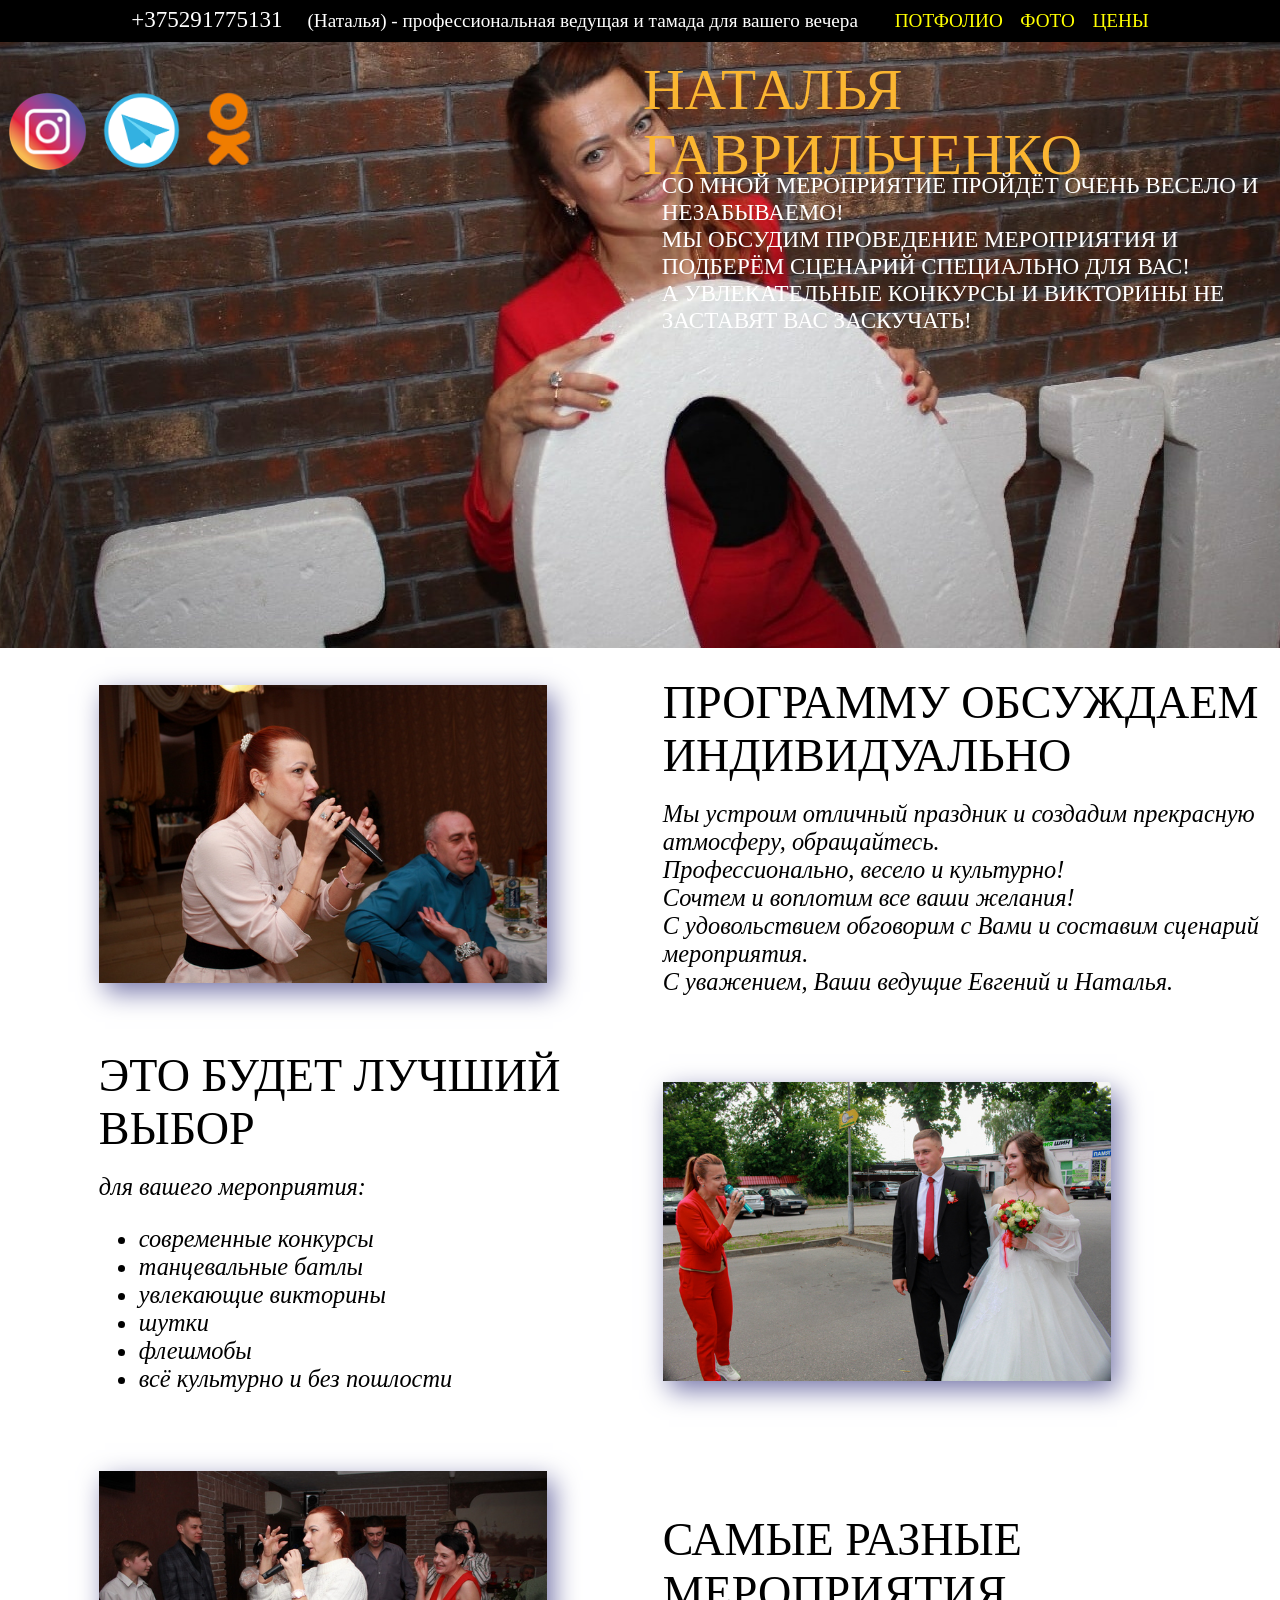
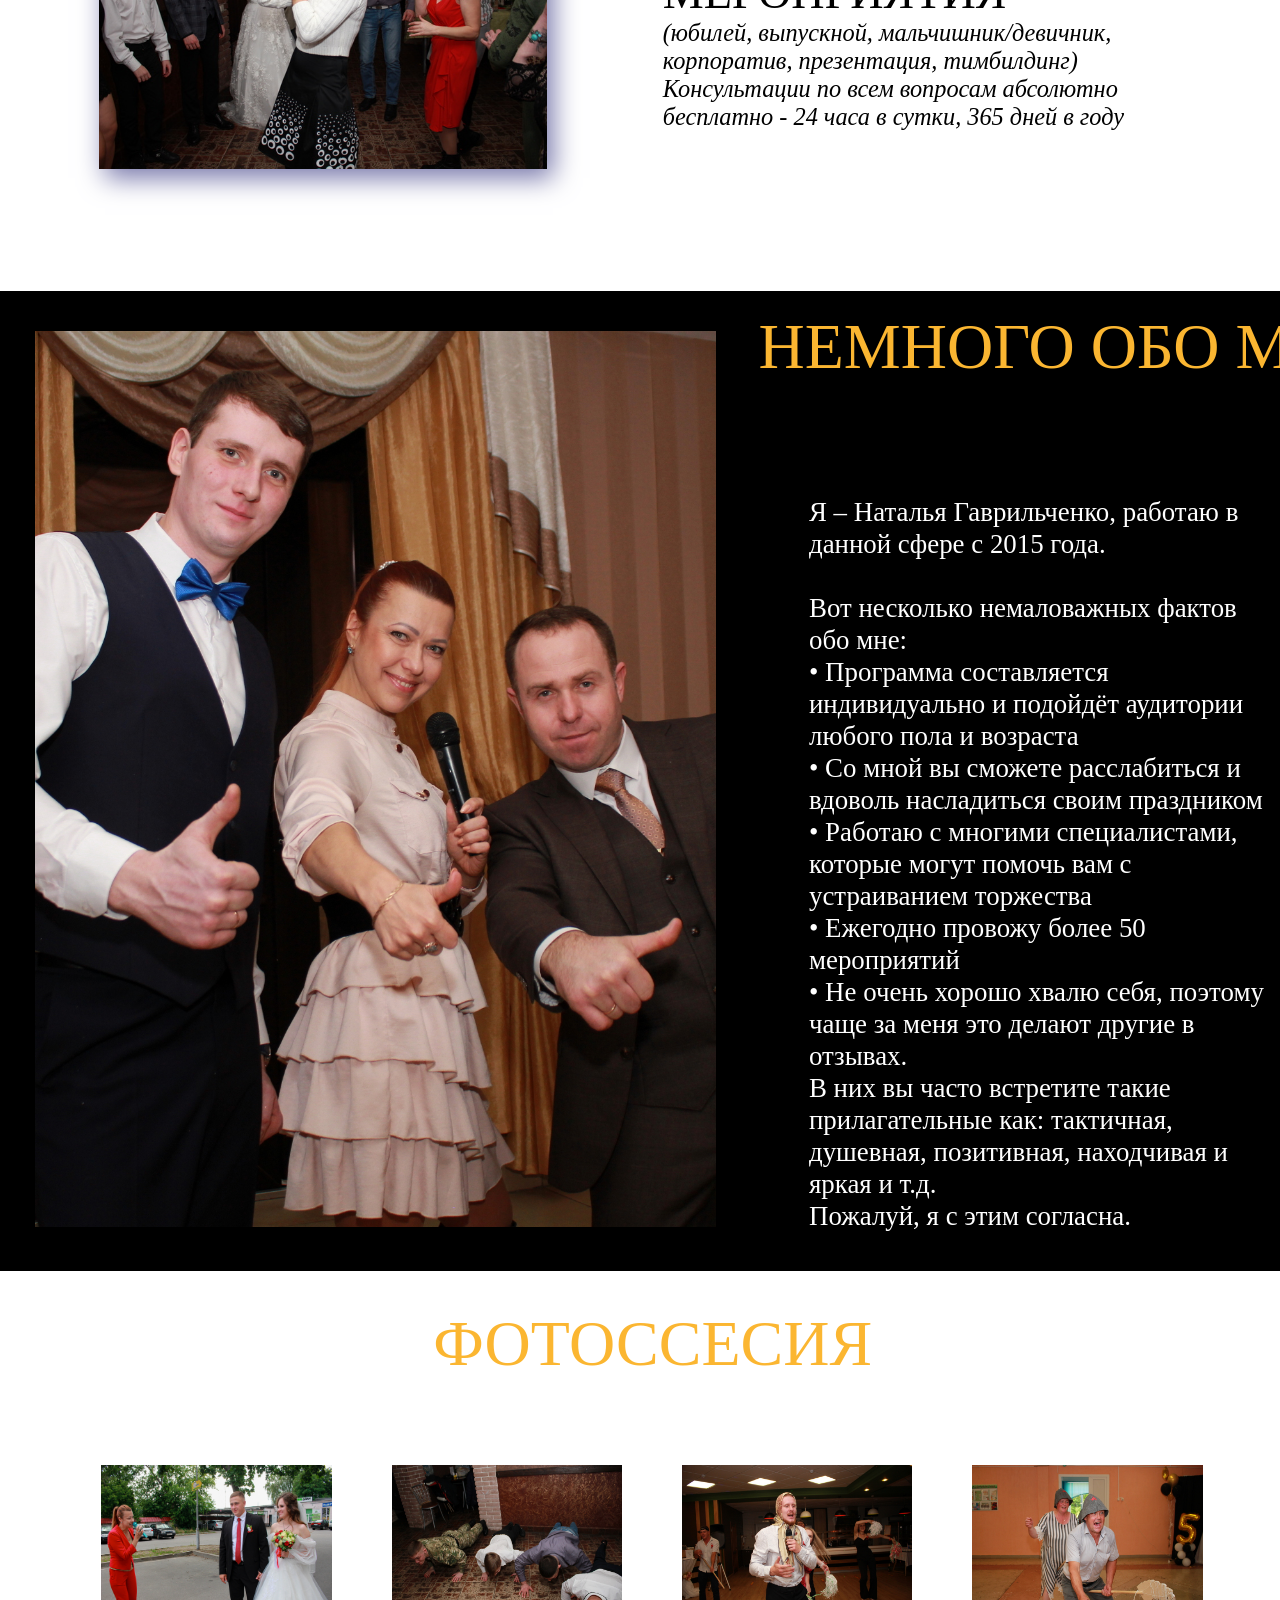
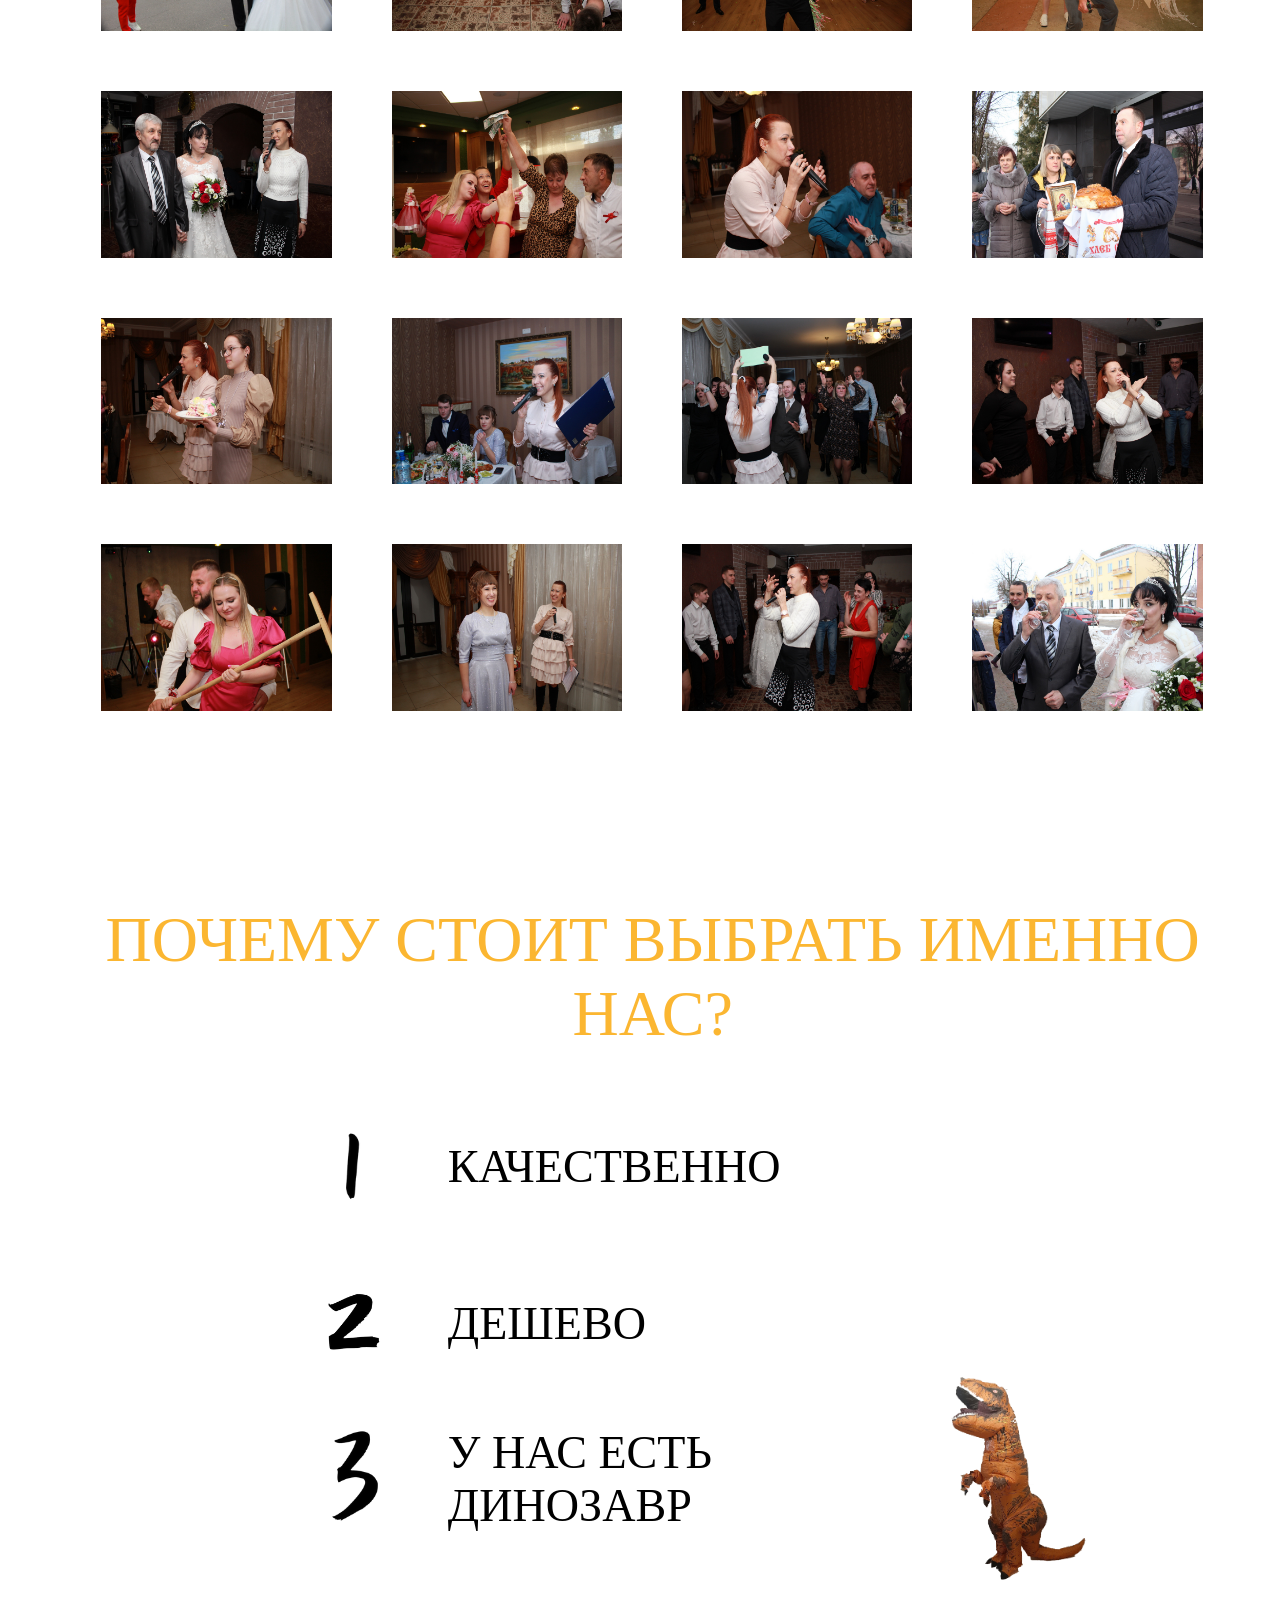
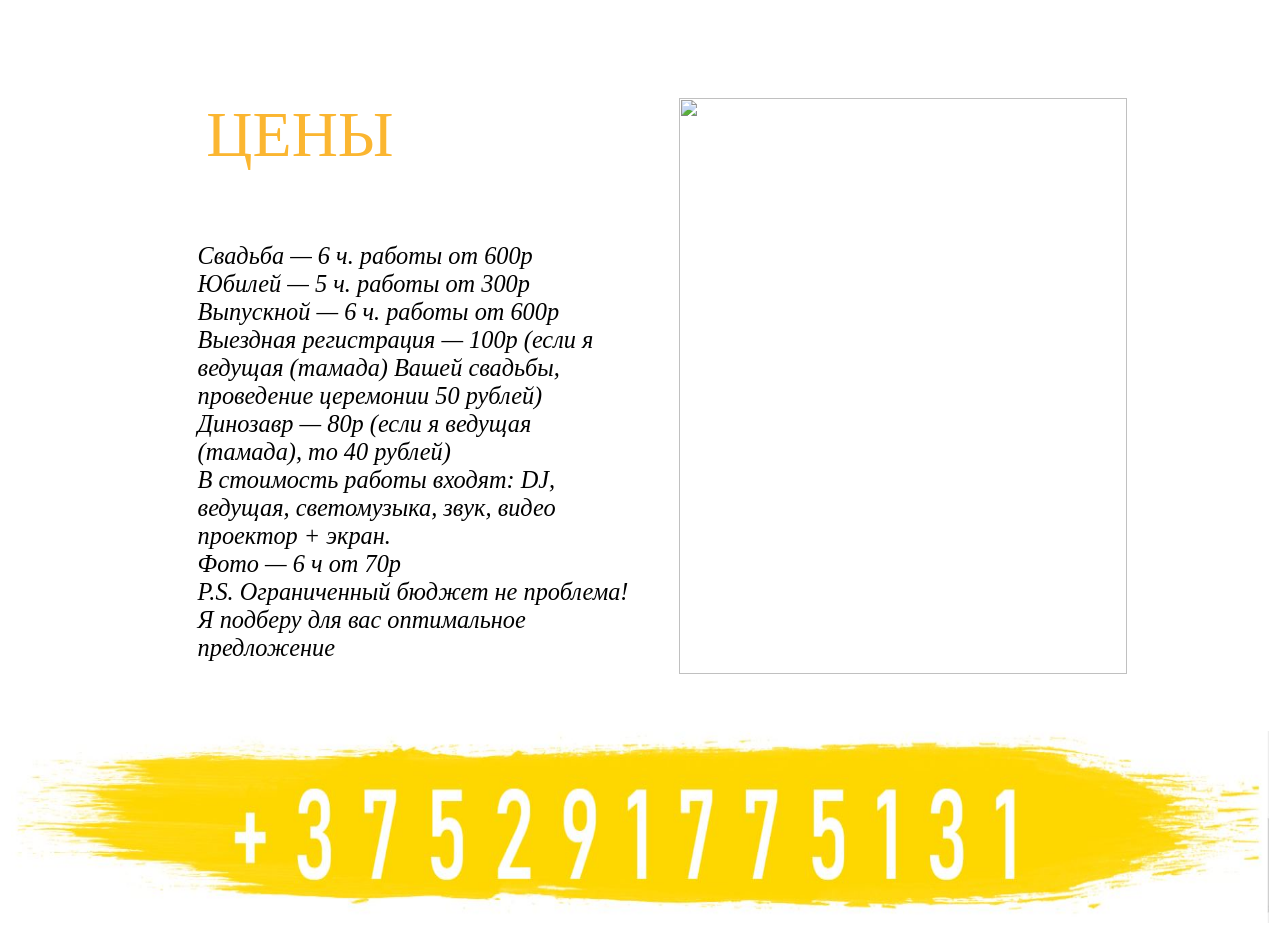
==== index.html @ 631ed04a "Update index.html" ====
<!DOCTYPE html>
<html>
  <head>
    <meta name="viewport" content="width=device-width, initial-scale=1.0, maximum-scale=1.0, user-scalable=no">
    <meta name="description" content="Тамада,ведущая и диджей на свадьбу,юбилей,выпускной и корпоратив. Работаем в Гомеле и по всей Беларусии. Так же можем предоставить ислуги аниматора и фотографа"/>
    <meta charset="utf-8">
    <meta name="google-site-verification" content="2_lssspmyuWpxD54qOk7pwKwsZlFIdxNZXG1uesPZlI" />
    <title>Наталья Гаврильченко - тамада и ведущая для вашего праздника</title> 	
	  <link rel="shortcut icon" href="icon.png" type="image/png">
	  <Link href='MyStyle.css' rel='stylesheet' type='text/css'>
    <script src="http://ajax.googleapis.com/ajax/libs/jquery/1.7.1/jquery.min.js"></script>
    <script src="https://code.jquery.com/jquery-3.6.0.min.js"></script>
  </head>
  <body >
    <div class="menu" align="center" >  
      <big> +375291775131 </big> 
      <span class="none">&nbsp &nbsp (Наталья)</span> <span class="none"> - профессиональная ведущая и тамада для вашего вечера   &nbsp &nbsp</span> 
      <a href='#port' class='pointer'>ПОТФОЛИО</a>
      <a href='#foto' class='pointer'>ФОТО</a>
      <a href='#zenu' class='pointer none280'>ЦЕНЫ</a>
    </div>
    <div id="my-image" class='img3' alt="Front image"></div>  
    
    <table class='t1' align='right'>
    <tr><td><div class='big2'>Наталья Гаврильченко</div></td></tr>
    <tr><td><div class='glavn2'>
    Co мной мероприятие пройдёт очень весело и незабываемо!<span class="none"><br>
    Мы обсудим проведение мероприятия и подберём сценарий специально для вас!<br></span>
    А увлекательные конкурсы и викторины не заставят вас заскучать!
    </div></tr></td></table>

    <div class="soc">
      <a href='https://www.instagram.com/vedushau_tamada/?igshid=YmMyMTA2M2Y%3D' class="inst"><img src='inst.png' class="inst"></a>
      <a href='https://vk.com/away.php?to=https%3A%2F%2Fm.ok.ru%2Fprofile%2F164437845093&cc_key=' class="odn"><img src='odn.png' class='odn'></a>
      <a href='https://t.me/+375291775131' class="tele"><img src='tele.png' class='tele'></a></div>

    <br><div class='mistake'></div> <br>
    <br> <br>
    <br><div></div> <br>
    <br>
    <br>
    <br><br>
    <br>
    <br>
    <div class='all'><nobr>Всё обо всём</nobr></div>
    <table class='table1' align='center'>
      <tr>
        <td class="boxUp"><img src="3.JPG" class="img1"></td>
        <td class="boxDown">
          <span class="glavn">Программу обсуждаем индивидуально</span><br><br>
          <i>
            Мы устроим отличный праздник и создадим прекрасную атмосферу, обращайтесь.<br>
            Профессионально, весело и культурно!<br>
            Сочтем и воплотим все ваши желания!<br>
            С удовольствием обговорим с Вами и составим сценарий мероприятия.<br>
            С уважением, Ваши ведущие Евгений и Наталья.<br>   
          </i>
        </td>
      </tr>
    <tr>
      <td class="trans1 boxUp"><span class='glavn'>Это будет лучший выбор</span> <br><br><i>для вашего мероприятия:
        <ul>
          <li>современные конкурсы</li>
          <li>танцевальные батлы</li> 
          <li>увлекающие викторины</li>
          <li>шутки</li> 
          <li>флешмобы</li>
          <li>всё культурно и без пошлости</li>
        </ul>  
        </i></td>
      <td class="trans2 boxDown"><img src="1.JPG " class='img1' ></td>
    </tr> 
    <tr>
      <td class="boxUp"><img src="2.JPG " class='img1' ></td>
      <td class="boxDown">  
      <span class='glavn'>Самые разные мероприятия </span><br><i>(юбилей, выпускной, мальчишник/девичник,<br> корпоратив, презентация, тимбилдинг)
      <br>Консультации по всем вопросам абсолютно<br> бесплатно - 24 часа в сутки, 365 дней в году
      </i></td>
    </tr>
      </table>
      <a id='port'> </a>
      <br>
      <br>
      <br>
    <br>
    <br>
    <div class='black1'>
      <div class="obed1 none"><img src='f14.JPG' alt='здесь будет фото' class='img5'></div>
      <div><div class='big1'><nobr>Немного обо мне</nobr></div>
      <div class='stroki1'>Я – Наталья Гаврильченко, работаю в данной cфере с 2015 года. <br>
      <br>
      Вот несколько немаловажных фактов обо мне:
      <br>
      • Программа составляется индивидуально и подойдёт аудитории любого пола и возраста
      <br>
      • Со мной вы сможете расслабиться и вдоволь насладиться своим праздником
      <br>
      • Работаю с многими специалистами, которые могут помочь вам с устраиванием торжества
      <br>
      • Ежегодно провожу более 50 мероприятий
      <br>
      • Не очень хорошо хвалю себя, поэтому чаще за меня это делают другие в отзывах. <br>В них вы часто встретите такие прилагательные как: тактичная, душевная, позитивная, находчивая и яркая и т.д.<br>
      Пожалуй, я с этим согласна.</div>
      </div></div> 
    <br>
    <a id="foto"></a>
    <br>
    <div class='big' align='center'>Фотоссесия</div>
      <br>
      <br>
      <br>
      <div class="foto">
          <div class="string none">  
            <div><img src='1.JPG' class='imgInTable1' align='center' onclick="openSlider(0)"></div>
            <div><img src='f2.JPG' class='imgInTable1' align='center'></div>
            <div><img src='f12.JPG' class='imgInTable1' align='center'></div>
            <div><img src='f17.JPG' class='imgInTable1' align='center'></div>
          </div>
          <div class="string none">
            <div><img src='f5.JPG' class='imgInTable1' align='center'></div>
            <div><img src='f16.JPG' class='imgInTable1' align='center'></div>
            <div><img src='f7.JPG' class='imgInTable1' align='center'></div>
            <div><img src='f8.JPG' class='imgInTable1' align='center'></div>
          </div>
          <div class="string none">
            <div><img src='f18.JPG' class='imgInTable1' align='center'></div>
            <div><img src='f10.JPG' class='imgInTable1' align='center'></div>
            <div><img src='f11.JPG' class='imgInTable1' align='center'></div>
            <div><img src='f3.JPG' class='imgInTable1' align='center'></div>
          </div>
          <div class="string none">
            <div><img src='f19.JPG' class='imgInTable1' align='center'></div>
            <div><img src='f20.JPG' class='imgInTable1' align='center'></div>
            <div><img src='f4.JPG' class='imgInTable1' align='center'></div>
            <div><img src='f21.JPG' class='imgInTable1' align='center'></div>
          </div>
      </div>
      
      <div class="slider-container be">
        <div class="slider">
          <div class="slider-item">
            <img src="1.JPG" alt="Изображение 1">
            <div class="slider-controls prev">
              <button>&#10094;</button>
            </div>
            <div class="slider-controls next">
              <button>&#10095;</button>
            </div>
          </div>
          <div class="slider-item">
            <img src="выпускной2024_66.jpg" alt="Изображение 2">
            <div class="slider-controls prev">
              <button>&#10094;</button>
            </div>
            <div class="slider-controls next">
              <button>&#10095;</button>
            </div>
          </div>
          <div class="slider-item">
            <img src="f12.JPG" alt="Изображение 3">
            <div class="slider-controls prev">
              <button>&#10094;</button>
            </div>
            <div class="slider-controls next">
              <button>&#10095;</button>
            </div>
          </div>
        </div>
      </div>
      <script>
        let currentSlide = 0;
        const slides = document.querySelectorAll('.slider-item');
        const slider = document.querySelector('.slider');
        let startX = 0;
        let endX = 0;
    
        const prevButton = document.querySelectorAll('.slider-controls.prev button');
        const nextButton = document.querySelectorAll('.slider-controls.next button');
    
        prevButton.forEach((button) => {
          button.addEventListener('click', prevSlide);
        });
    
        nextButton.forEach((button) => {
          button.addEventListener('click', nextSlide);
        });
    
        function prevSlide() {
          currentSlide = (currentSlide - 1 + slides.length) % slides.length;
          updateSlider();
        }
    
        function nextSlide() {
          currentSlide = (currentSlide + 1) % slides.length;
          updateSlider();
        }
    
        function updateSlider() {
          requestAnimationFrame(() => {
            slider.style.transform = `translateX(-${currentSlide * 33}%)`;
          });
        }
    
        slider.addEventListener('touchstart', (event) => {
          startX = event.touches[0].clientX;
        });
    
        slider.addEventListener('touchmove', (event) => {
          endX = event.touches[0].clientX;
        });
    
        slider.addEventListener('touchend', () => {
          const swipeDistance = startX - endX;
          if (swipeDistance < -50) {
            prevSlide();
          } else if (swipeDistance > 50) {
            nextSlide();
          }
        });
      </script>

      <br>
      <br>
      <br>
      <br>
      <br>
      <br>
      <br>
      <br>
      <br>
    <div class='big' align="center">Почему стоит выбрать именно нас?</div>
      <table border='0' cellspacing='60' align='center' width='60%'>
      <tr>
      <td><img src='w1.png' class="w"></td>
      <td class='glavn'>Качественно</td>
      </tr>
      <tr>
      <td><img src='w2.png' class="w"></td>
      <td class='glavn'>Дешево</td>
      </tr>
      <tr>
      <td><img src='w3.png' class="w"></td>
      <td class='glavn'><f ID="dino">У нас есть динозавр</f></td>
      </tr>
    </table>
      <img src='rex3.png' class='rex'>
      <a ID='zenu' ></a>
      <br> 
      <br>
      <br>

      <div class="zenu">
        <div><div class='big'>Цены</div>
        <div class="zenuStr"><i>
          Свадьба  —  6 ч. работы  от 600p 
          <br>
          Юбилей — 5 ч. работы   от 300p
          <br>
          Выпускной — 6 ч. работы  от 600р
          <br>
          Выездная регистрация — 100р (если я ведущая (тамада) Вашей свадьбы, проведение церемонии 50 рублей)
          <br>
          Динозавр — 80р (если я ведущая (тамада), то 40 рублей)
          <br>
          В стоимость работы входят:  DJ, ведущая, светомузыка, звук, видео проектор + экран.
          <br>
          Фото — 6 ч от 70р<br>
          P.S. Ограниченный бюджет не проблема! Я подберу для вас оптимальное предложение</i></div>
        </div>
        <div class="none">
          <img src='f15.JPG' class='img4'>
        </div>  
      </div>
      <table width='100%'>
    <tr><td><img src='end.png' class="end"></td></tr>
      </table>
      <div ID = "up" class="up"><img src='up.png'></div>
      <script>
        $(document).ready(function() {
        let boxElement = document.querySelector('.glavn2');
        let animation = boxElement.animate([
          { transform: 'translate(150px, 0px)' },
          { color: 'rgb(255, 255, 255)' }
        ], 1000);
        animation.addEventListener('finish', function() {
          boxElement.style.color = 'rgb(255, 255, 255, 1)';
        });
  
        let big2 = document.querySelector('.big2');
        let animationbg2 = big2.animate([
          { transform: 'translate(-50px, 0px)' },
          { color: 'rgb(255, 192, 4, 1)' }
        ], 1000);
        animationbg2.addEventListener('finish', function() {
          big2.style.color = '#fbb631';
        });
  
        $(window).scroll(function() {
          if ($(this).scrollTop() != 0) {
            $('#up').fadeIn();
          } else {
            $('#up').fadeOut();
          }
        });
  
        $('#up').click(function() {
          $('body,html').animate({ scrollTop: 0 }, 800);
        });
  
        const anchors = document.querySelectorAll('a[href*="#"]');
        for (let anchor of anchors) {
          anchor.addEventListener('click', function(e) {
            e.preventDefault();
            const blockID = anchor.getAttribute('href').substr(1);
            document.getElementById(blockID).scrollIntoView({
              behavior: 'smooth',
              block: 'start'
            });
          });
        }
      });
      </script>
  </body>
</html>
---- MyStyle.css ----
html{
	overflow-x:hidden;	
}
.z{
	Z-index:1;	
}
.be{
	display: none;	
}
body {background-color:#ffF}
.menu {
	Z-index:2;
	position: fixed;
	right: 0px; 
	top: 0%;
	padding-top: 0.5%;
	padding-bottom:1.4%;
	background: #000; 
	border: 0px;   
	font-size : 1.5vw; 
	color : white;
	width: 100%;
	display: inline;
	height:1.4vw;
	}
.pointer{
	cursor:pointer;
		color:yellow;
	margin-left:1vw;
}
#up{
	cursor:pointer;
	position: fixed;
	right: 5%; 
	bottom: 2%;
	padding: 1%;
	font-size : 30%; 
	transition: 1.3s;
	}
#up img{
	height:8vw;
	width:8vw;
}
#up:hover{
	transform:scale(0.8);
	transition:1s;
}
.mistake{
	margin-top:-28.0vh;
}
.t1{
	margin-top:-47%;
	width:50%;
	position:relative;
	z-index: 2;
}
.soc{
	z-index: 2;
	margin-top:-44%;
}
.soc img:hover{
	transform:scale(0.9);
	transition:1s;	
}
.inst{	
	transition:1s;
	position:absolute;
	
	margin-left:0%;
	width:6.15vw;
	height:6.15vw;
	z-index: 2;
}
.tele{
	transition:1s;
	position:absolute;
	margin-left:7%;
	width:6.0vw;
	height:6.0vw;
	z-index: 2;
}
.odn{
	transition:1s;
	position:absolute;
	height:5.9vw;
	margin-left:15.5%;
	z-index: 2;
}
.img3{
	margin-left: -1vw;
	width: 105%;
	height: 50vw;
	overflow: hidden;
	position: relative;
  	Z-index:1;
  	background-image: url('f13.JPG');
}
.big2{
	text-transform:uppercase;
	letter-spacing:0px;
	color:#fbb83100;
	font-family:Bahnschrift Condensed;
	font-size:4.5vw;
}
.glavn2{
	text-transform:uppercase;
	letter-spacing:0%;
	color:rgba(255, 255, 255, 0.1);
	font-family:Bahnschrift Condensed;
	font-size:1.8vw;
	margin-top:-3%;
	margin-left:3%;
}
i{
font-size:1.9vw;
}
.table1{
	margin-top:1%;
	margin-left:5%;
	height:10%;
	width:100%;
}
.table1 td{
	padding : 2vw;	
}
.black1{
	display: flex;	
	height:100%;
	width:105%;
	background-color:black;
	margin-left:-1%;
}	
.obed1{
	width:50%;	
}
.img5{
	height:70vw;
	padding:40px;
}
.stroki1{
	line-height:2.5vw;
	letter-spacing:0px;
	color:#fff;
	font-size:2.1vw;
	width:70%;
	margin-left:150px;
}
.big1{
	text-transform:uppercase;
	letter-spacing:0px;
	color:#fbb631;
	font-family:Bahnschrift Condensed;
	font-size:5vw;
	margin-left:15%;
	margin-top: 2.8%;
	padding-bottom: 17%;
	width:50%;	
}
.img1{
	box-shadow: 6px 9px 25px #77A;
	width:35vw;
}
.glavn{
	text-transform:uppercase;
	letter-spacing:0px;
	color:#000;
	font-family:Bahnschrift Condensed;
	font-size:3.6vw;
}
.glavn3{
	text-transform:uppercase;
	letter-spacing:0px;
	color:#000;
	font-family:Bahnschrift Condensed;
	font-size:3vw;
}	
.big{	
	text-transform:uppercase;
	letter-spacing:0px;
	color:#fbb631;
	font-family:Bahnschrift Condensed;
	font-size:5vw;
	margin-left:2%;
}
.all{
	text-transform:uppercase;
	letter-spacing:0px;
	color:rgb(251, 184, 49, 0);
	font-family:Bahnschrift Condensed;
	font-size:5vw;
	margin-top:5%;
	padding-left:37%;
}
a{
	text-decoration:none;	
}
a:link{ 
		color:yellow;
}
a:visited{
color:yellow;
}
a:hover{
color:yellow
}
a:active{
color:white;
}
.rex{
margin-top:-290px;
margin-left:70vw;
height:20vw;	
}
.foto{
display:flex;
width:90%;	
margin-left: 5%;
}
.string{
width:90%;	
}
.imgInTable1{
width:18vw;
height:13vw;
padding:30px;
transition:2s;
}
img.imgInTable1:hover {
transform: rotate(0deg) scale(0.90);
transition: 1s;
}
.w{
width:5vw;	
}
.zenu{
display:flex;
width:70%;
margin-left:15%;
padding-bottom:50px;
padding-top: 50px;;
}
.zenuStr{
width:100%;
padding-top:70px;
}
.img4{
height:45vw;
width:35vw;
MARGIN-left:10%;
display: inline-block;
max-width:700px;
}
.white{
color:white;
text-transform:uppercase;
letter-spacing:2vw;
font-family:Bahnschrift Condensed;
font-size:7vw;
margin-top:-8.5vw;	
}
.end{
width:100%;
height:15vw;	
}
  
  label {
	display: block;
	margin-bottom: 5px;
	font-weight: bold;
  }
  
  


@media screen and (max-width:282px){
	.none280{
		display:none;
	}
}
  @media screen and (max-width: 480px){
	  
	  label {
		display: block;
		margin-bottom: 5px;
		font-weight: bold;
	  }
	  

	#up img{
		height:70px;
		width:70px;	
		}
	.img3{
		margin-left: -3%;
		width: 110%;
		height: 190vw;
		max-height: 700px;
		overflow: hidden;
		position: relative;
		Z-index:1;
		background-position: calc(39%) calc(10%);
		background-image: url('f13.JPG');
	}
#up{
	cursor:pointer;
	position: fixed;
	right: 10%; 
	bottom: 15%;
	padding: 1%;
	transition: 1.3s;
	}

.big2{
	text-transform:uppercase;
	letter-spacing:0px;		
	color:#fbb631;
	font-family:Bahnschrift Condensed;
	font-size:12vw;
	text-shadow:#000 5px 5px 6px;	
}
.t1{
	margin-top:-420px;
	width:55%;
	position:relative;
	Z-index:2;
}
.glavn2{
	text-transform:uppercase;
	letter-spacing:0%;
	color:rgb(255, 255, 255);
	text-shadow: #000 6px 6px 7px;
	font-family:Bahnschrift Condensed;
	font-size:6vw;
	margin-top:1%;
	margin-left:13%;	
}
.menu{
	Z-index:2;
	position: fixed;
	right: 0px; 
	top: 0%;
	padding: 1%;
	background: #000;
	border: 0px;   
	font-size : 4vw; 
	color : white;
	width: 100%;
	max-width:100%;
	height: 5vw;
}
.none{
	display: none;	
}
.be{
	display:grid;	
}
.soc{
	position:absolute;
	margin-top: -25vw;
	Z-index: 2;
}
.soc img{	
	transition:1s;
	display: grid;
	width:70px;
	height:70px;
	}
.soc img.odn{
	width:30px;
	height:50px;

}	
.soc a.inst{
	margin-left:0%;
}
.soc a.tele{
	margin-left:80px;	
}
.soc a.odn{
	margin-left:170px;
	margin-top:-10px;
}
.soc img:hover{
	transform:scale(0.9);
	transition:2;
}
.big{
	text-transform:uppercase;
	letter-spacing:0px;
	color:#fbb631;
	font-family:Bahnschrift Condensed;
	font-size:11vw;
	margin-left:2%;
}
.table1{
	margin-left: -10px;
}
.table1 td{
	padding : 10px;	
	}
.table1 tr > *{
	display: block;
}
.table1 tr {
	display: table-cell;
	display: inline;
}
.trans1{
	margin-top:100px;
	position:relative;
} 
.trans2{
	margin-bottom:100px;
	position:relative;
}
.img1{
	height:55vw;
	width:85vw;
	margin-left: 1vw;
}
.glavn{
	text-transform:uppercase;
	letter-spacing:0px;
	font-family:Bahnschrift Condensed;
	font-size:6.6vw;
}
i{
	font-size:20px;	
}
.boxUp{
	box-shadow:2px 1px 3px #fbb631;
	border-top-left-radius: 10px;
	border-top-right-radius: 10px;
}
.boxDown{
	box-shadow:2px 1px 3px #fbb631;
	border-bottom-left-radius: 10px;
	border-bottom-right-radius: 10px;
}
.black1{
	display: flex;	
	height:100%;
	width:110%;
	background-color:black;
	margin-left:-10px;	
}
.big1{
	margin-left:5%;
	padding-bottom:40vw;
	width:100%;
	text-transform:uppercase;
	letter-spacing:0px;
	color:#fbb631;
	font-family:Bahnschrift Condensed;
	font-size:11vw;
}
.all{
	margin-left:-20%;
	padding-bottom:10vw;
	width:100%;
	text-transform:uppercase;
	letter-spacing:0px;
	color:#fbb631;
	font-family:Bahnschrift Condensed;
	font-size:11vw;
}
.stroki1{
	line-height:5.9vw;
	letter-spacing:0px;
	color:#fff;
	font-size:6.0vw;
	width:80%;
	margin-left:30px;
	margin-top:-60px;
	padding-bottom:30px;
}
.foto{
	display:flex;
	width:90%;	
}

/*slider mobile*/
.slider-container {
	width: 100%;
	overflow: hidden;
  }

  .slider {
	display: flex;
	width: 300%;
	transition: transform 0.5s ease-in-out;
  }

  .slider-item {
	flex: 1;
	position: relative;
  }

  .slider-item img {
	width: 100%;
	height: auto;
  }

  .slider-controls {
	position: absolute;
	height: 100%;
	width:50%;
	transform: translateY(-100%);
	font-size: 24px;
	cursor: pointer;
  }

  .slider-controls button{
	background-color: rgba(255, 255, 255, 0.1);
	height: 100%;
	width:100%;
	border: none;
  }

  .slider-controls.prev {
	left: 0px;
  }

  .slider-controls.next {
	right: 0px;
  }
  /*slider mobile END*/
.string{
	width:90%;	
}
.imgInTable1{
	width:18vw;
	height:13vw;
	box-shadow: 6px 9px 25px #77A;
	padding:10px;
	transition:2s;
}
img.imgInTable1:hover {
	transform: rotate(0deg) scale(1.40);
	transition: 1s;
}
.w{
width:10vw;
}
.rex{
	margin-top:-290px;
	margin-left:25vw;
	height:40vw;
}
.zenu{
	display:flex;
	width:100%;
}
.zenuStr{
	width:100%;
	margin-left:-35px;
}
.end{
	width:100%;
	height:10vw;	
}
.glavn3{
	text-transform:uppercase;
	letter-spacing:0px;
	color:#000;
	font-family:Bahnschrift Condensed;
	font-size:6vw;
}	
}
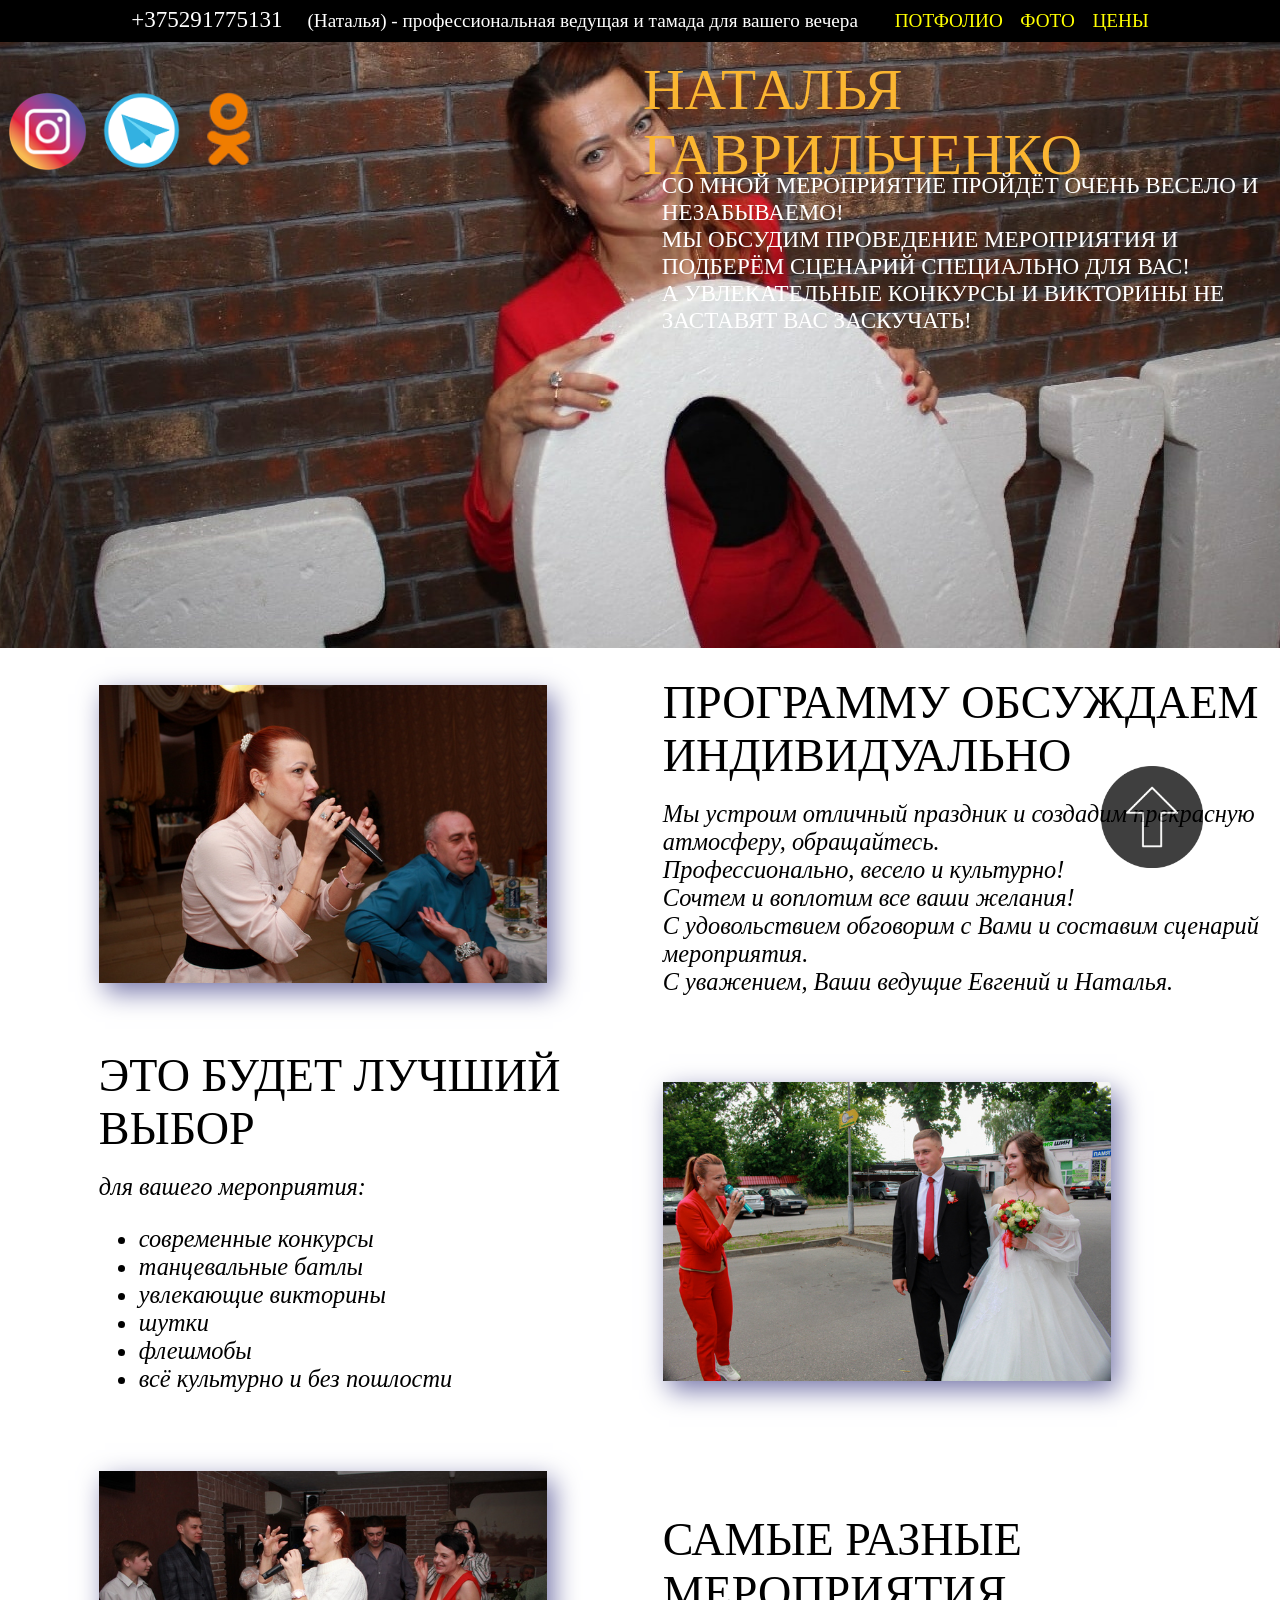
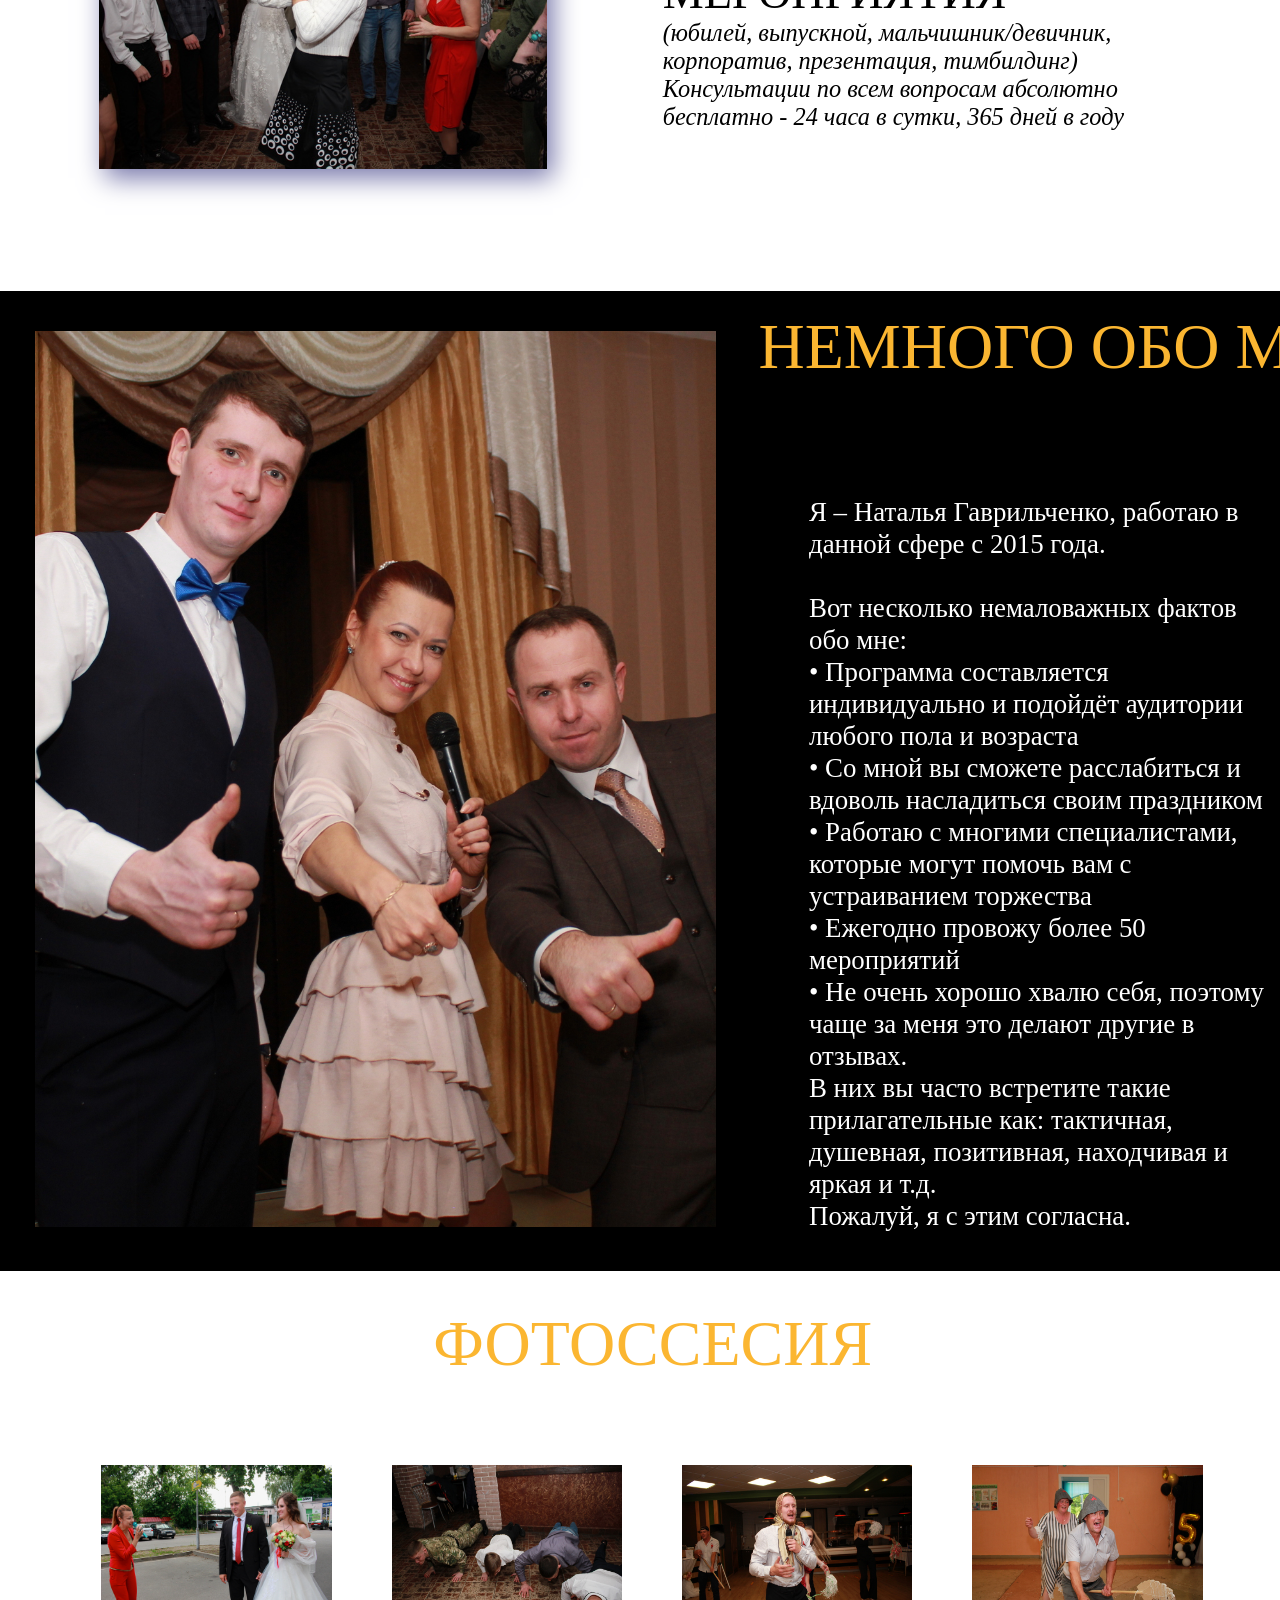
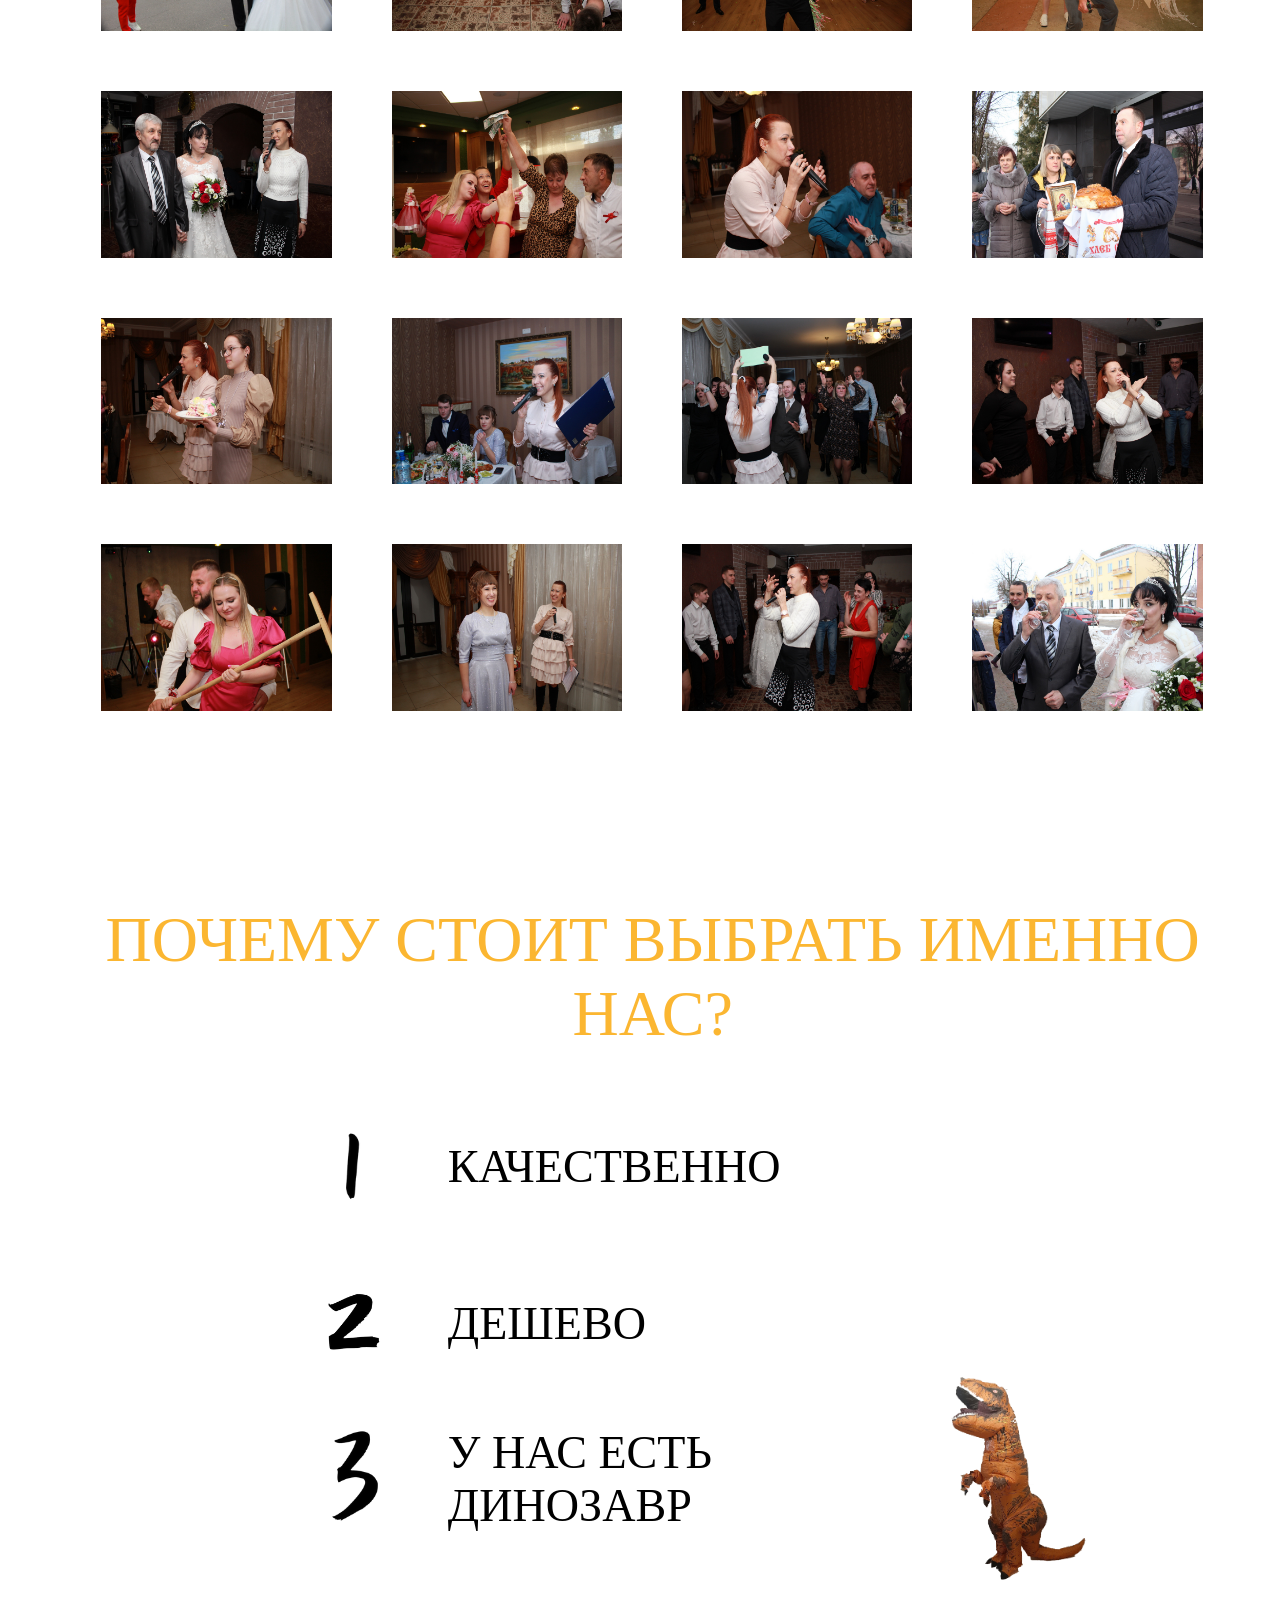
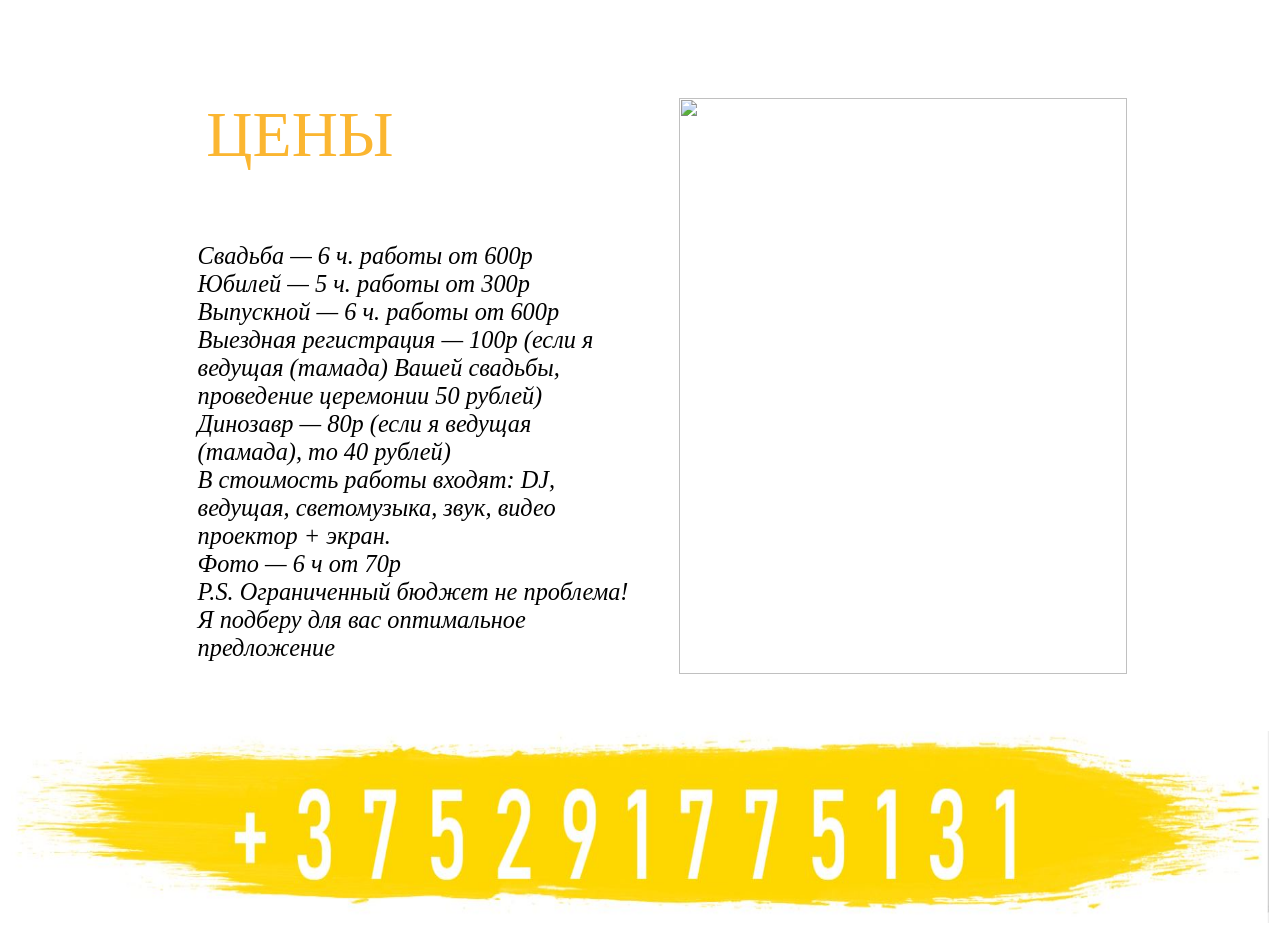
==== commit 31084396: "Update index.html" ====
--- a/index.html
+++ b/index.html
@@ -5,6 +5,7 @@
     <meta name="description" content="Тамада,ведущая и диджей на свадьбу,юбилей,выпускной и корпоратив. Работаем в Гомеле и по всей Беларусии. Так же можем предоставить ислуги аниматора и фотографа"/>
     <meta charset="utf-8">
     <meta name="google-site-verification" content="2_lssspmyuWpxD54qOk7pwKwsZlFIdxNZXG1uesPZlI" />
+    <meta name="yandex-verification" content="e24672d64d2a2d00" />
     <title>Наталья Гаврильченко - тамада и ведущая для вашего праздника</title> 	
 	  <link rel="shortcut icon" href="icon.png" type="image/png">
 	  <Link href='MyStyle.css' rel='stylesheet' type='text/css'>
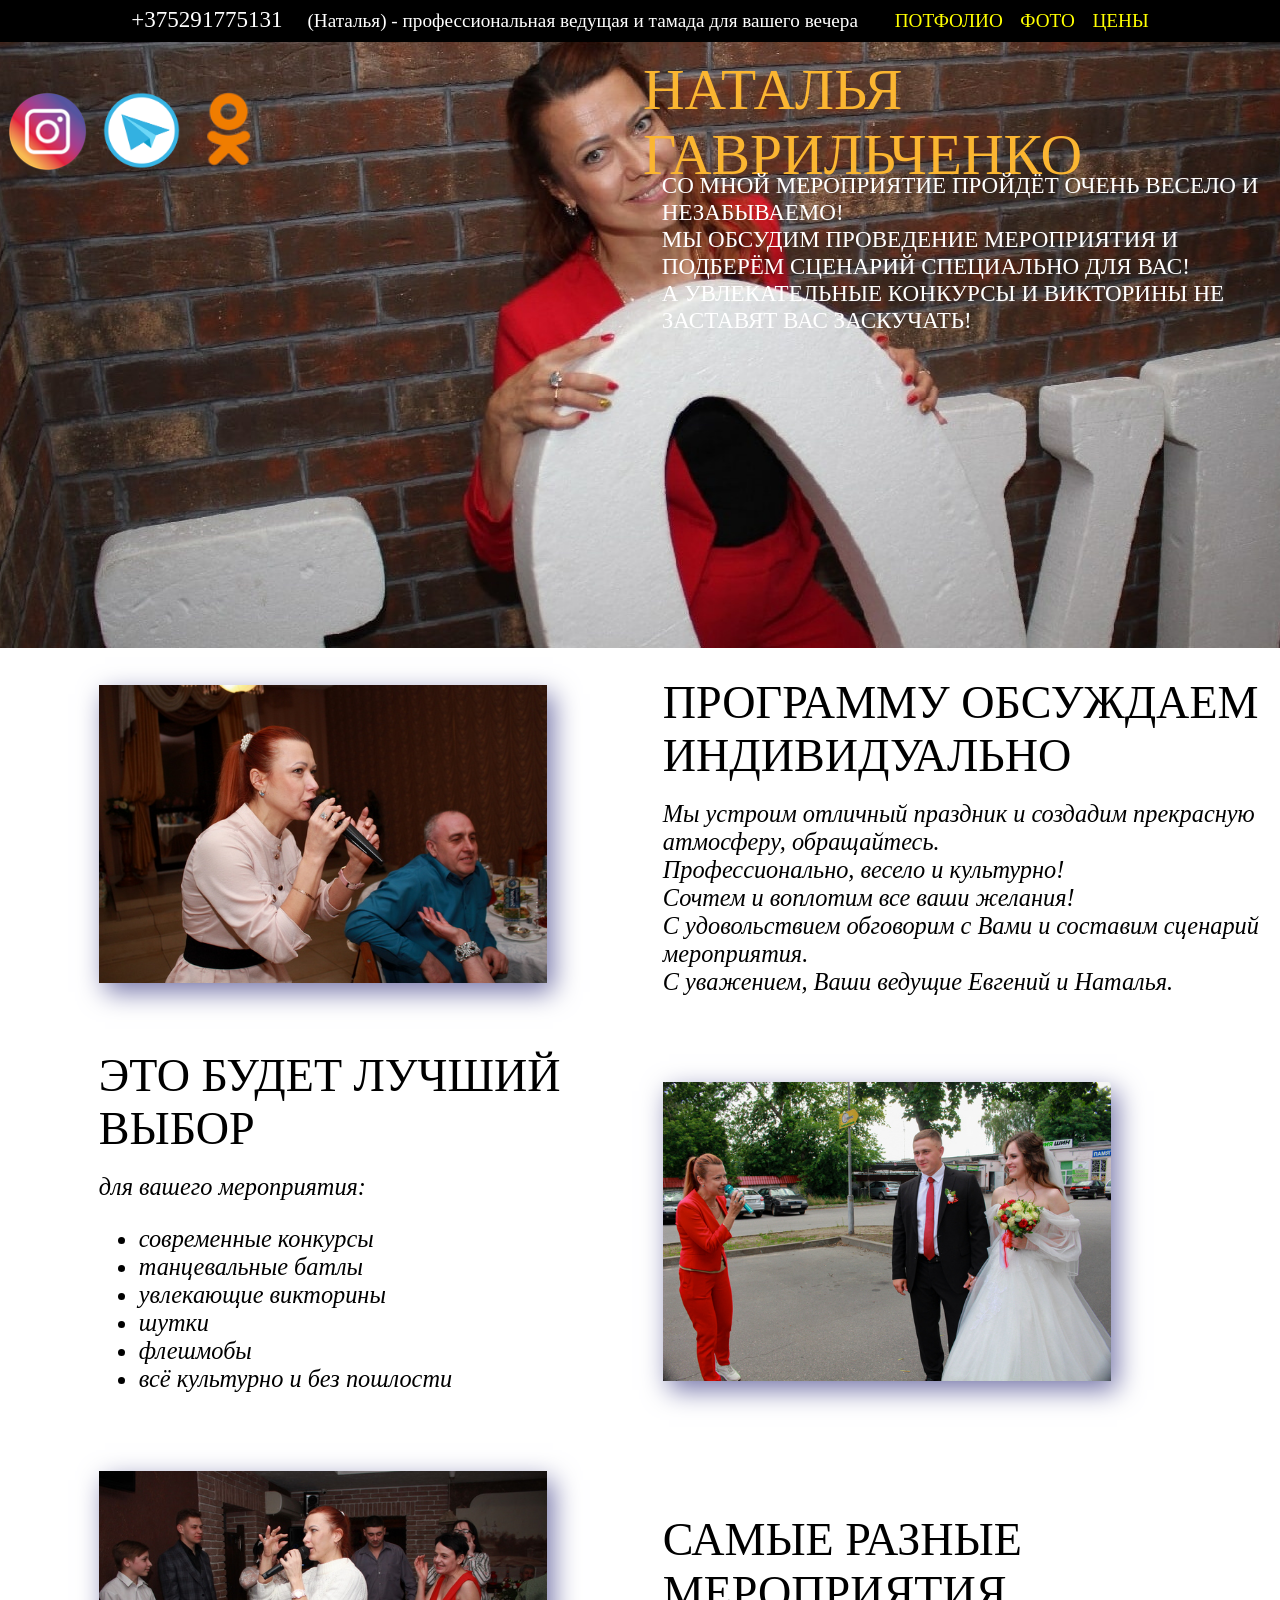
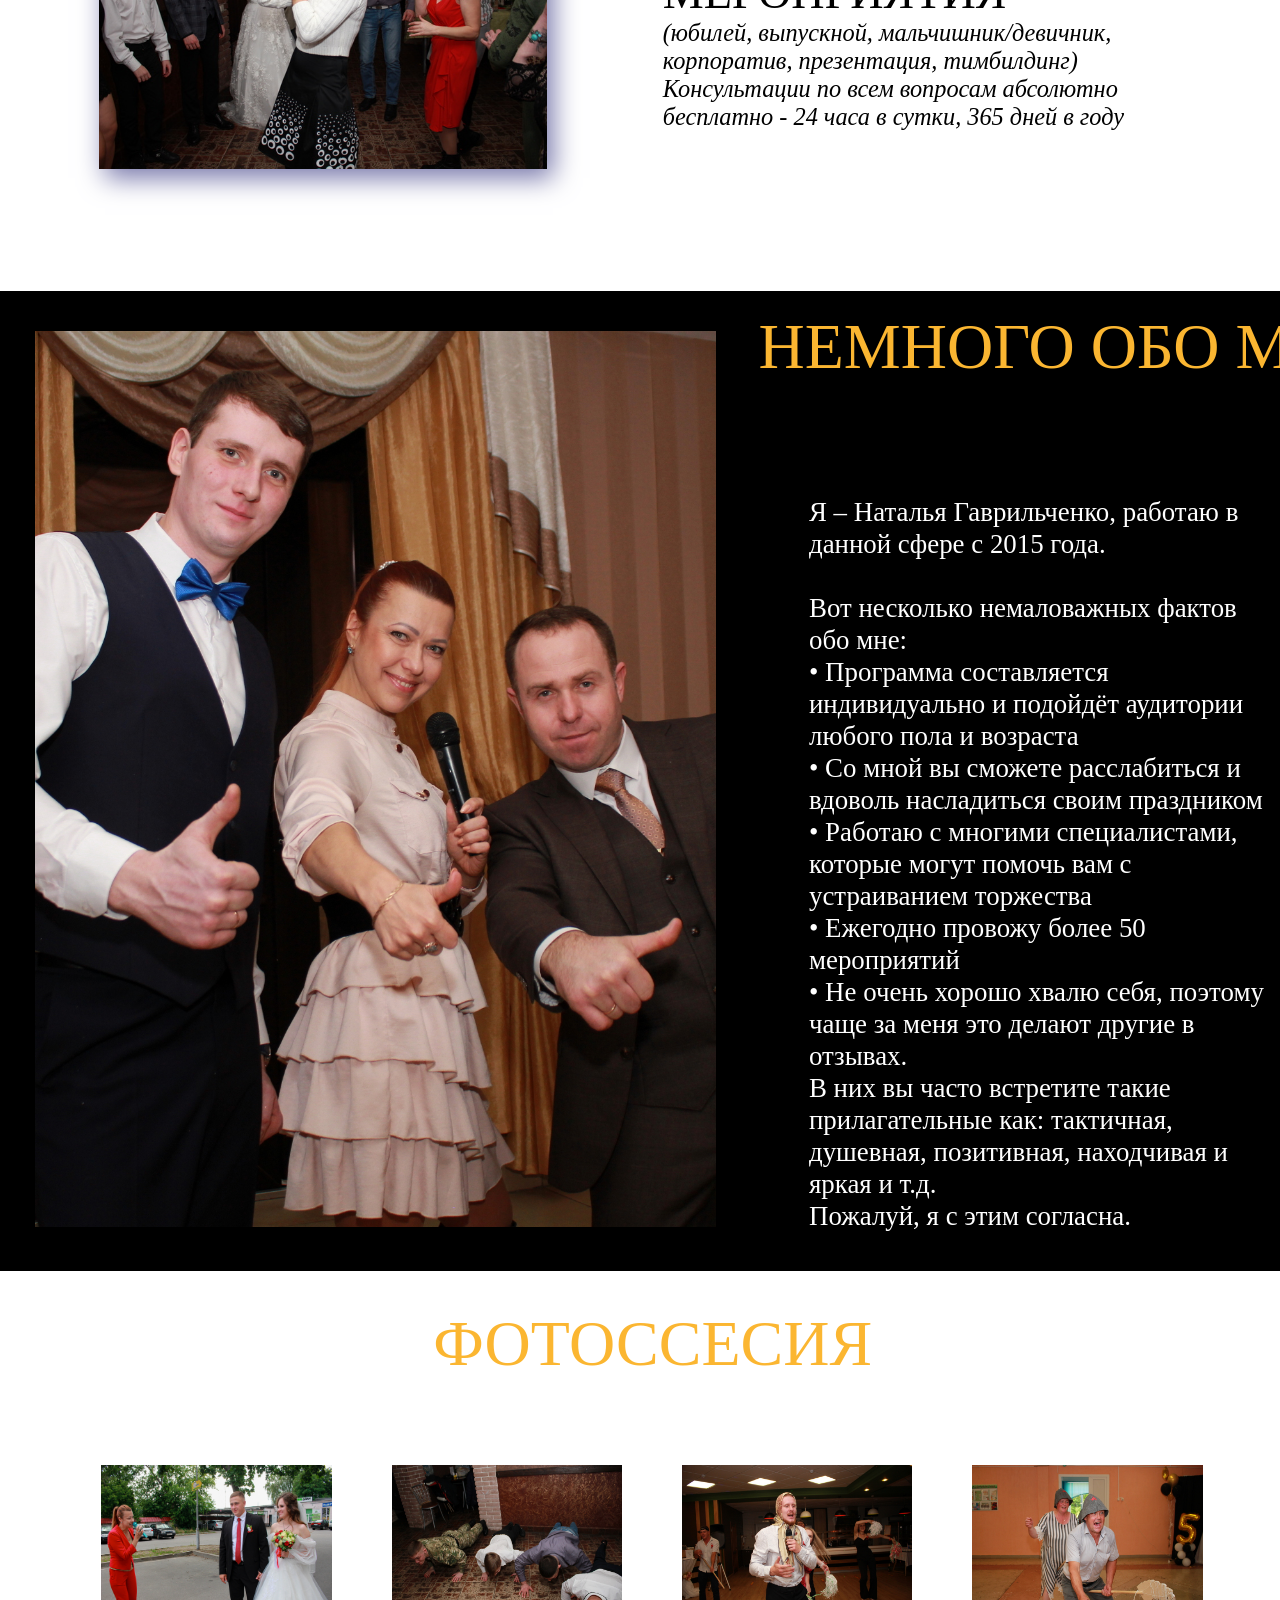
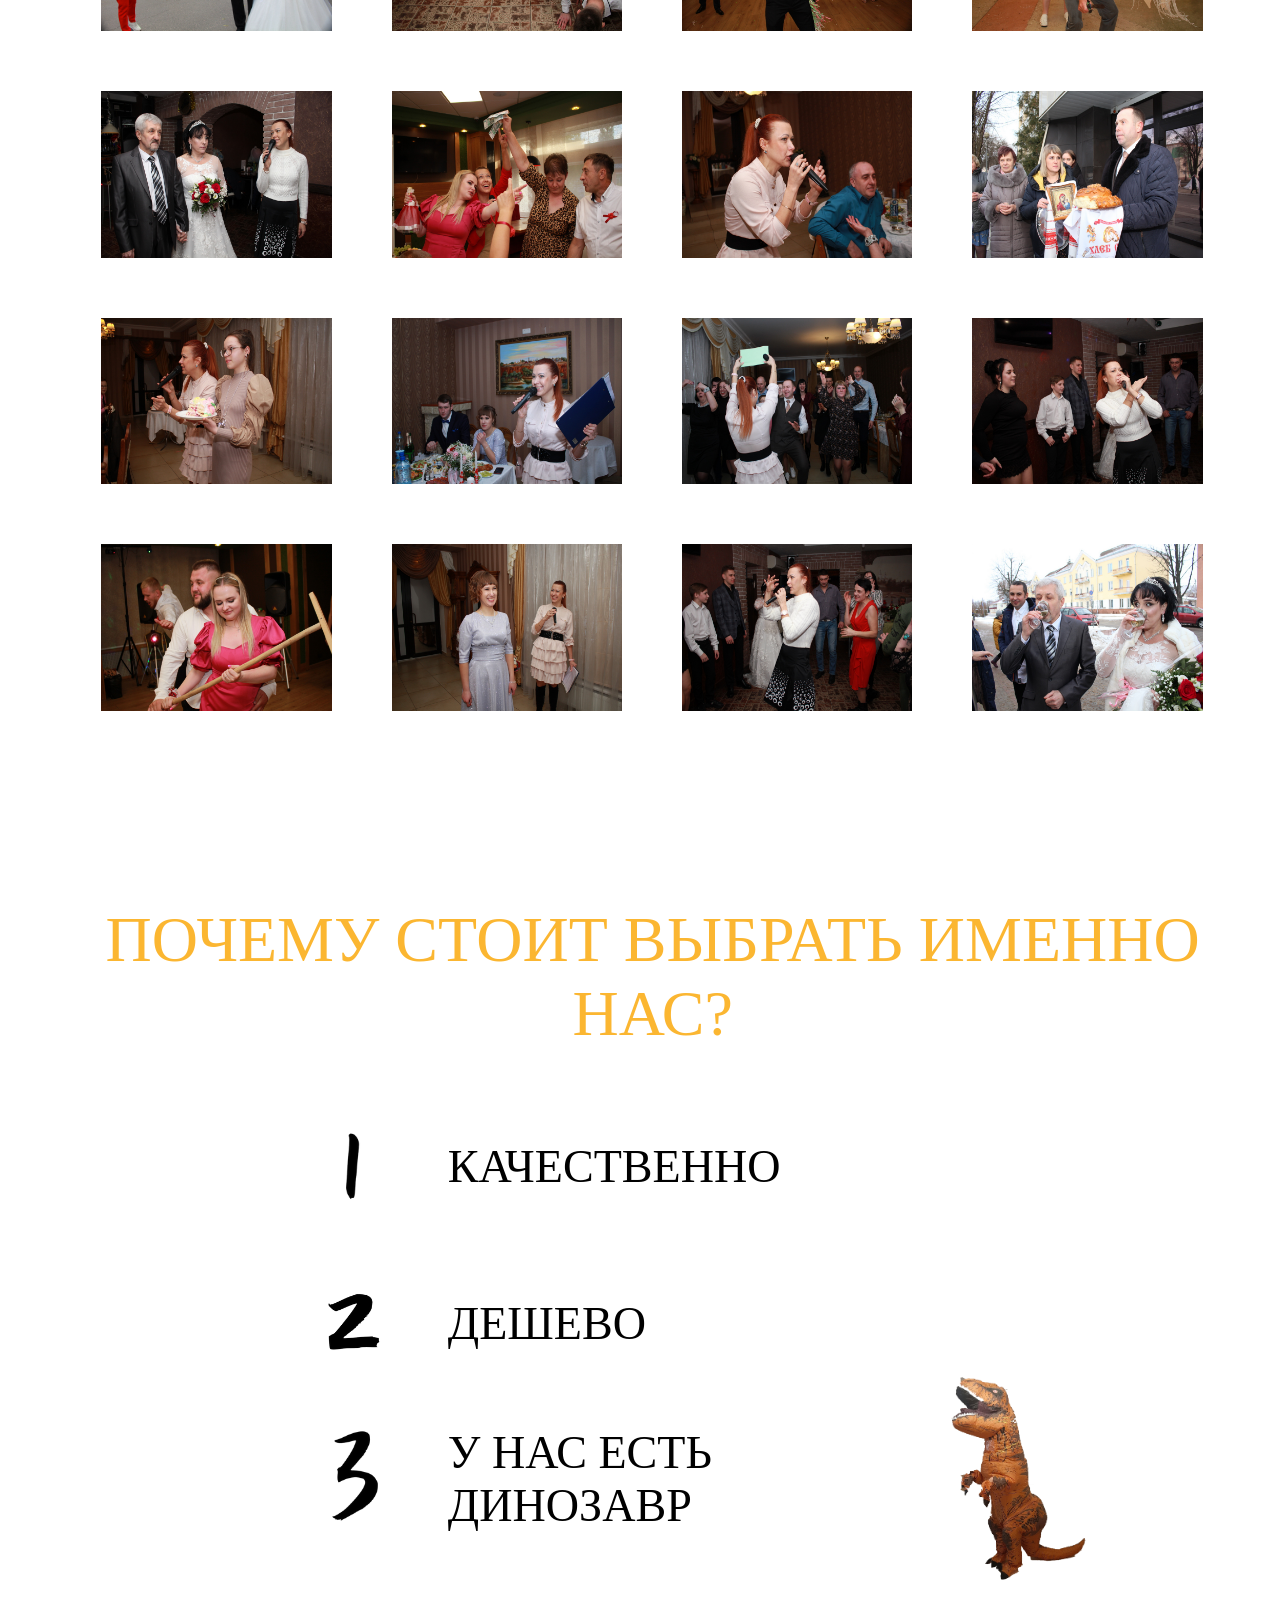
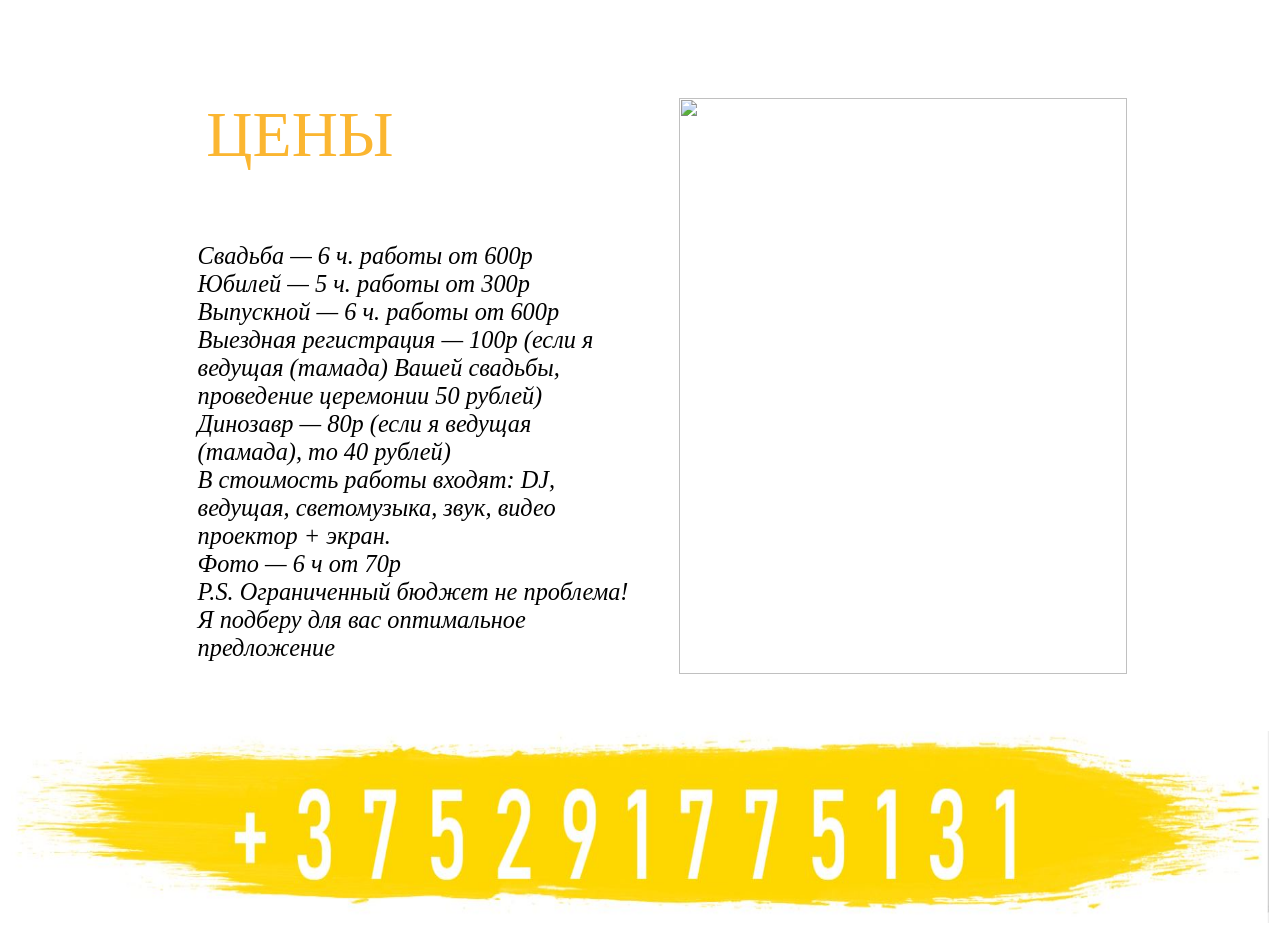
==== commit a7cb1a5a: "Update index.html" ====
--- a/index.html
+++ b/index.html
@@ -6,6 +6,16 @@
     <meta charset="utf-8">
     <meta name="google-site-verification" content="2_lssspmyuWpxD54qOk7pwKwsZlFIdxNZXG1uesPZlI" />
     <meta name="yandex-verification" content="e24672d64d2a2d00" />
+	  <!-- Google tag (gtag.js) -->
+	<script async src="https://www.googletagmanager.com/gtag/js?id=AW-16655977024">
+	</script>
+	<script>
+	  window.dataLayer = window.dataLayer || [];
+	  function gtag(){dataLayer.push(arguments);}
+	  gtag('js', new Date());
+	
+	  gtag('config', 'AW-16655977024');
+	</script>
     <title>Наталья Гаврильченко - тамада и ведущая для вашего праздника</title> 	
 	  <link rel="shortcut icon" href="icon.png" type="image/png">
 	  <Link href='MyStyle.css' rel='stylesheet' type='text/css'>
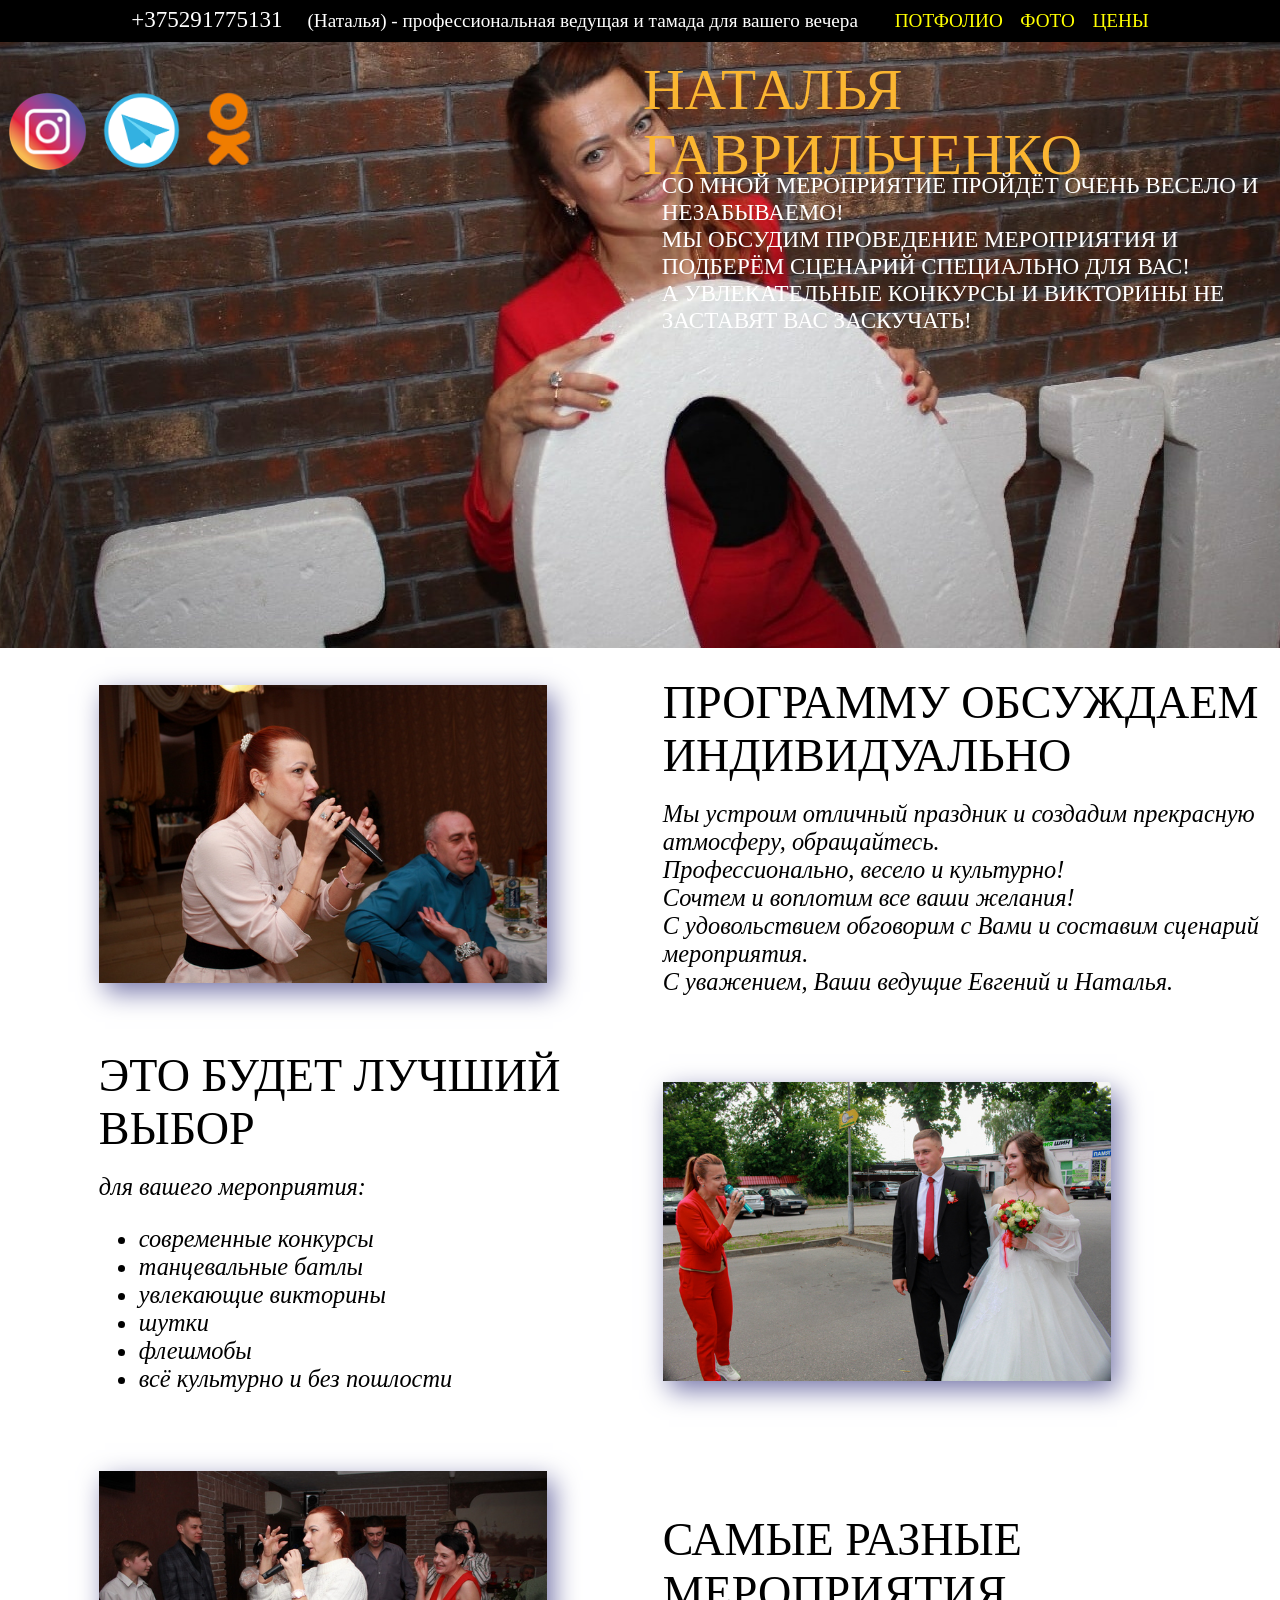
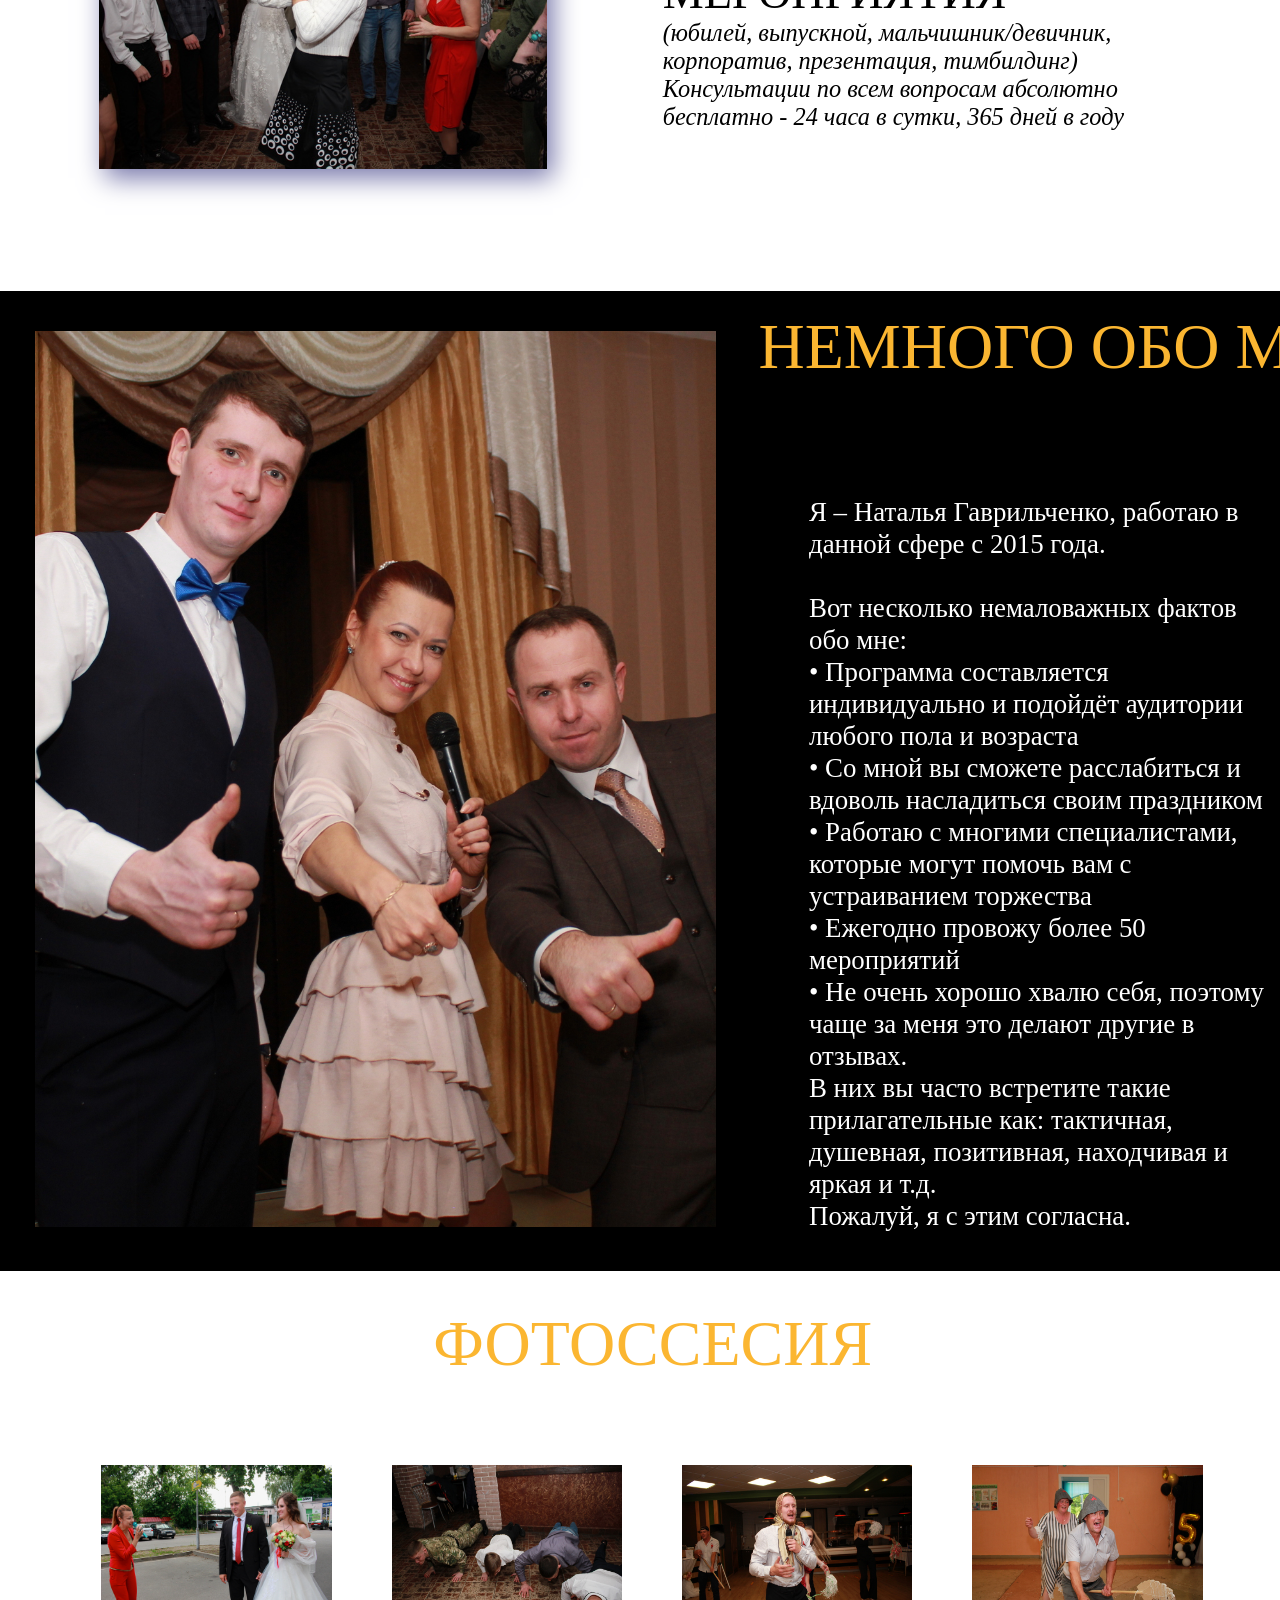
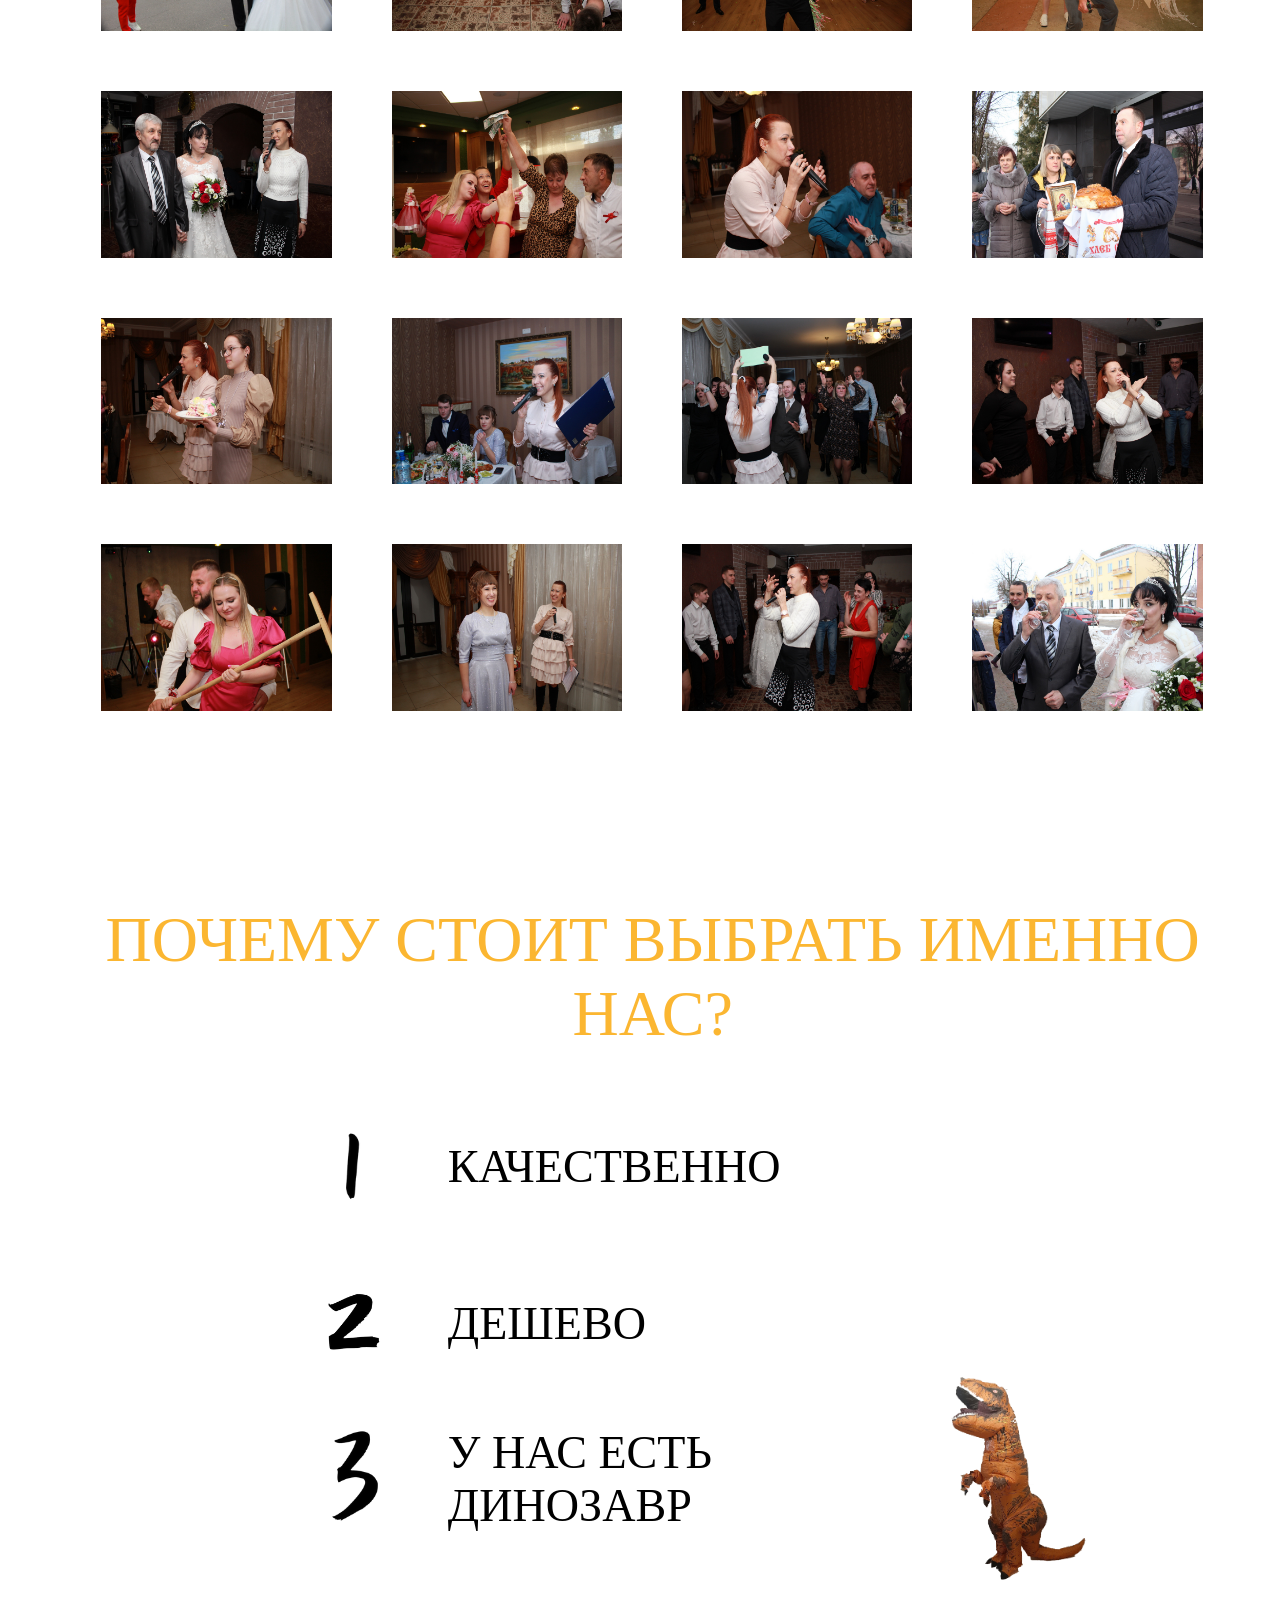
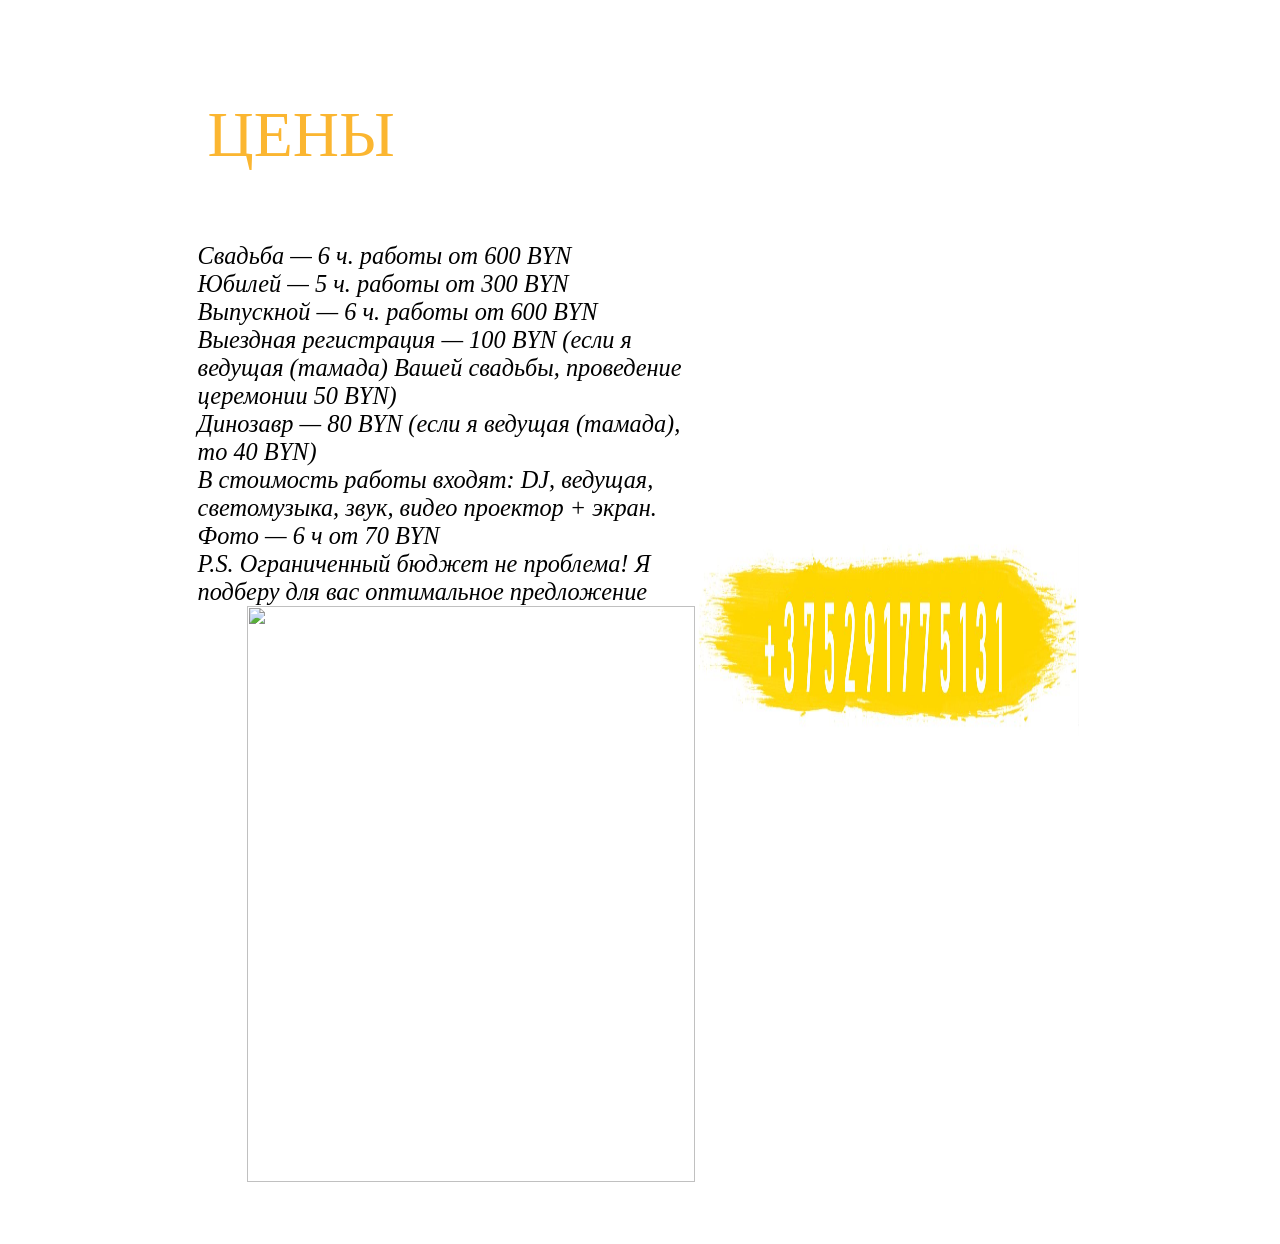
==== commit 8af8d8a0: "Update index.html Добавил функцию выбора валюты" ====
--- a/index.html
+++ b/index.html
@@ -262,22 +262,25 @@
 
       <div class="zenu">
         <div><div class='big'>Цены</div>
-        <div class="zenuStr"><i>
-          Свадьба  —  6 ч. работы  от 600p 
-          <br>
-          Юбилей — 5 ч. работы   от 300p
-          <br>
-          Выпускной — 6 ч. работы  от 600р
-          <br>
-          Выездная регистрация — 100р (если я ведущая (тамада) Вашей свадьбы, проведение церемонии 50 рублей)
-          <br>
-          Динозавр — 80р (если я ведущая (тамада), то 40 рублей)
-          <br>
-          В стоимость работы входят:  DJ, ведущая, светомузыка, звук, видео проектор + экран.
-          <br>
-          Фото — 6 ч от 70р<br>
-          P.S. Ограниченный бюджет не проблема! Я подберу для вас оптимальное предложение</i></div>
-        </div>
+        <div class="zenuStr">
+          <i>
+              <span id="wedding-price">Свадьба — 6 ч. работы от <span class="price" data-value="600">600</span> <span class="currency">BYN</span></span>
+              <br>
+              <span id="jubilee-price">Юбилей — 5 ч. работы от <span class="price" data-value="300">300</span> <span class="currency">BYN</span></span>
+              <br>
+              <span id="graduation-price">Выпускной — 6 ч. работы от <span class="price" data-value="600">600</span> <span class="currency">BYN</span></span>
+              <br>
+              <span id="registration-price">Выездная регистрация — <span class="price" data-value="100">100</span> <span class="currency">BYN</span> (если я ведущая (тамада) Вашей свадьбы, проведение церемонии <span class="price" data-value="50">50</span> <span class="currency">BYN</span>)</span>
+              <br>
+              <span id="dinosaur-price">Динозавр — <span class="price" data-value="80">80</span> <span class="currency">BYN</span> (если я ведущая (тамада), то <span class="price" data-value="40">40</span> <span class="currency">BYN</span>)</span>
+              <br>
+              В стоимость работы входят: DJ, ведущая, светомузыка, звук, видео проектор + экран.
+              <br>
+              Фото — 6 ч от <span class="price" data-value="70">70</span> <span class="currency">BYN</span>
+              <br>
+              P.S. Ограниченный бюджет не проблема! Я подберу для вас оптимальное предложение
+          </i>
+      </div>
         <div class="none">
           <img src='f15.JPG' class='img4'>
         </div>  
@@ -330,6 +333,27 @@
           });
         }
       });
+	      
+	 //установка цен
+      const exchangeRates = {
+              BYN: 1,
+              RUB: 30, // Примерный курс: 1 BYN = 30 RUB
+              USD: 0.4 // Примерный курс: 1 BYN = 0.4 USD
+          };
+      
+          function updateCurrency() {
+              const selectedCurrency = document.getElementById('currency').value;
+              const prices = document.querySelectorAll('.price');
+              prices.forEach(priceElement => {
+                  const baseValue = parseFloat(priceElement.getAttribute('data-value'));
+                  const convertedValue = (baseValue * exchangeRates[selectedCurrency]).toFixed(2);
+                  priceElement.innerText = convertedValue;
+              });
+              const currencyElements = document.querySelectorAll('.currency');
+              currencyElements.forEach(currencyElement => {
+                  currencyElement.innerText = selectedCurrency;
+              });
+          }
       </script>
   </body>
 </html>
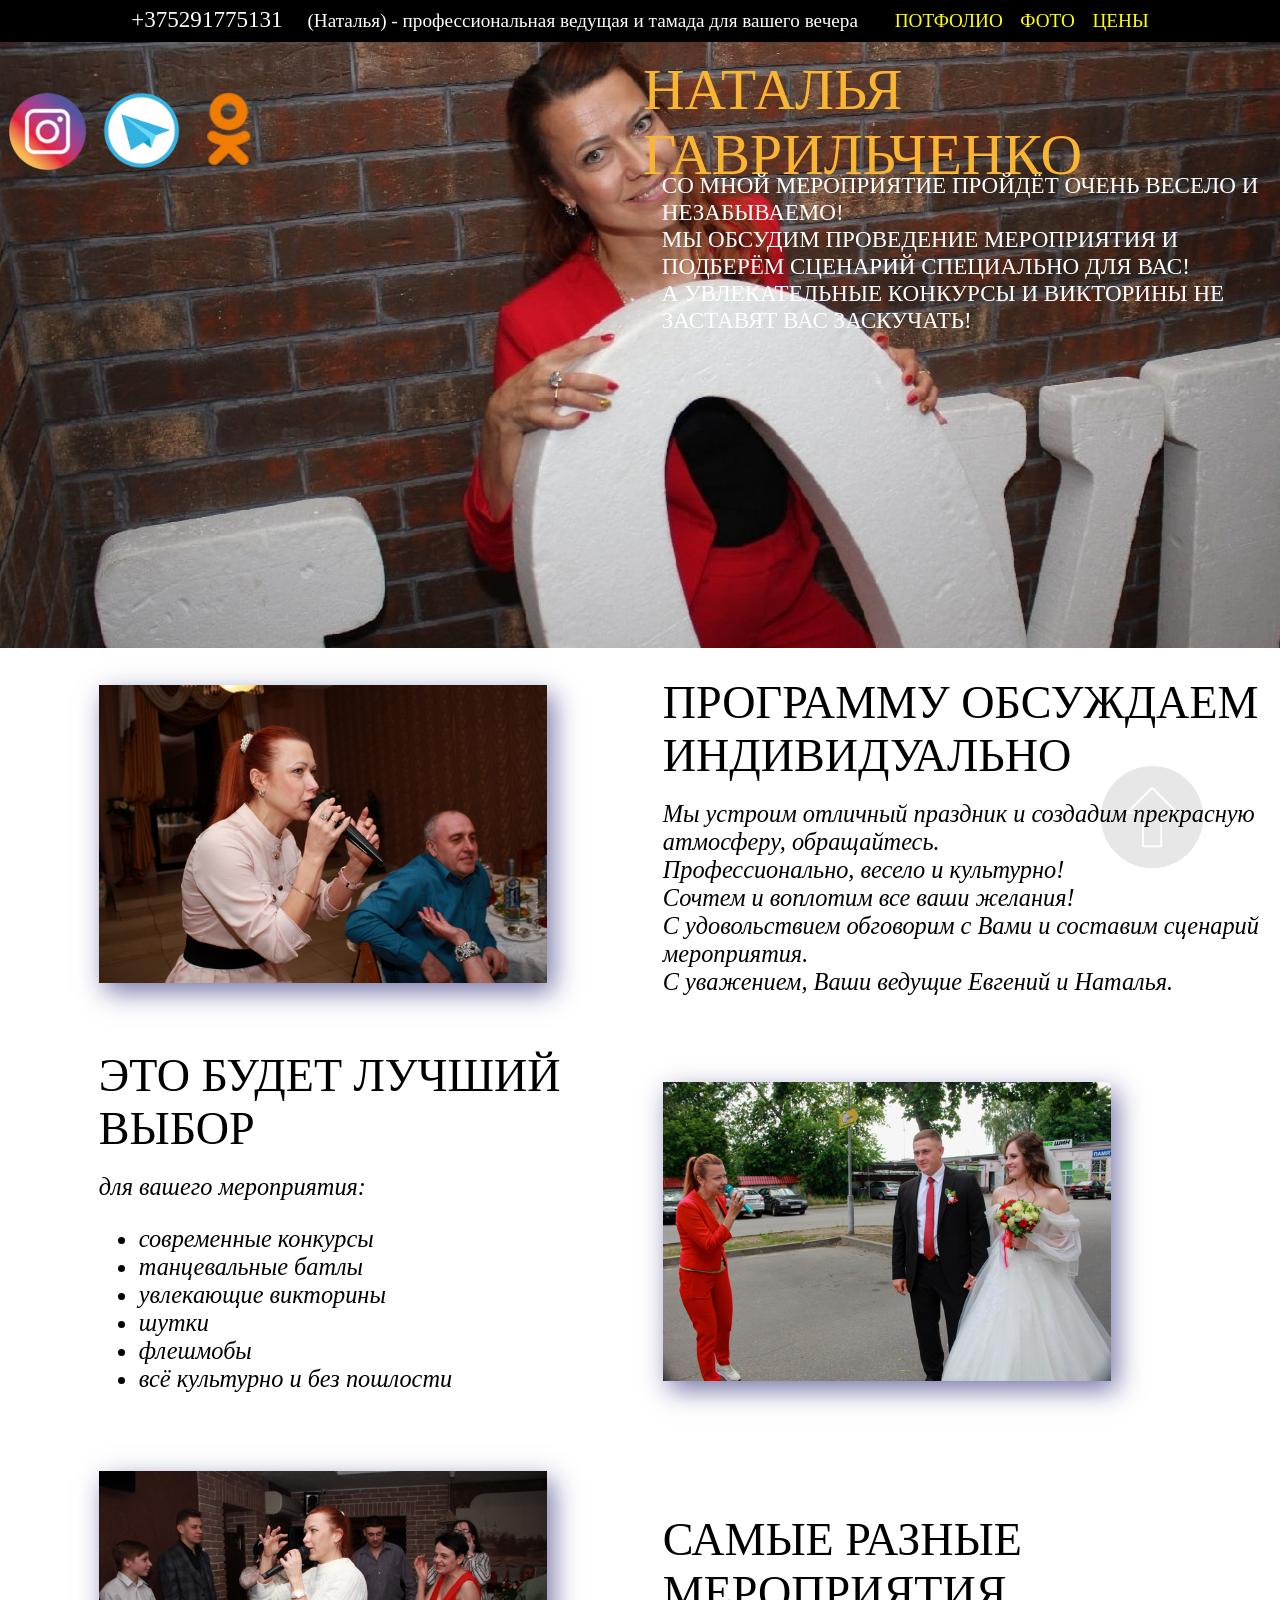
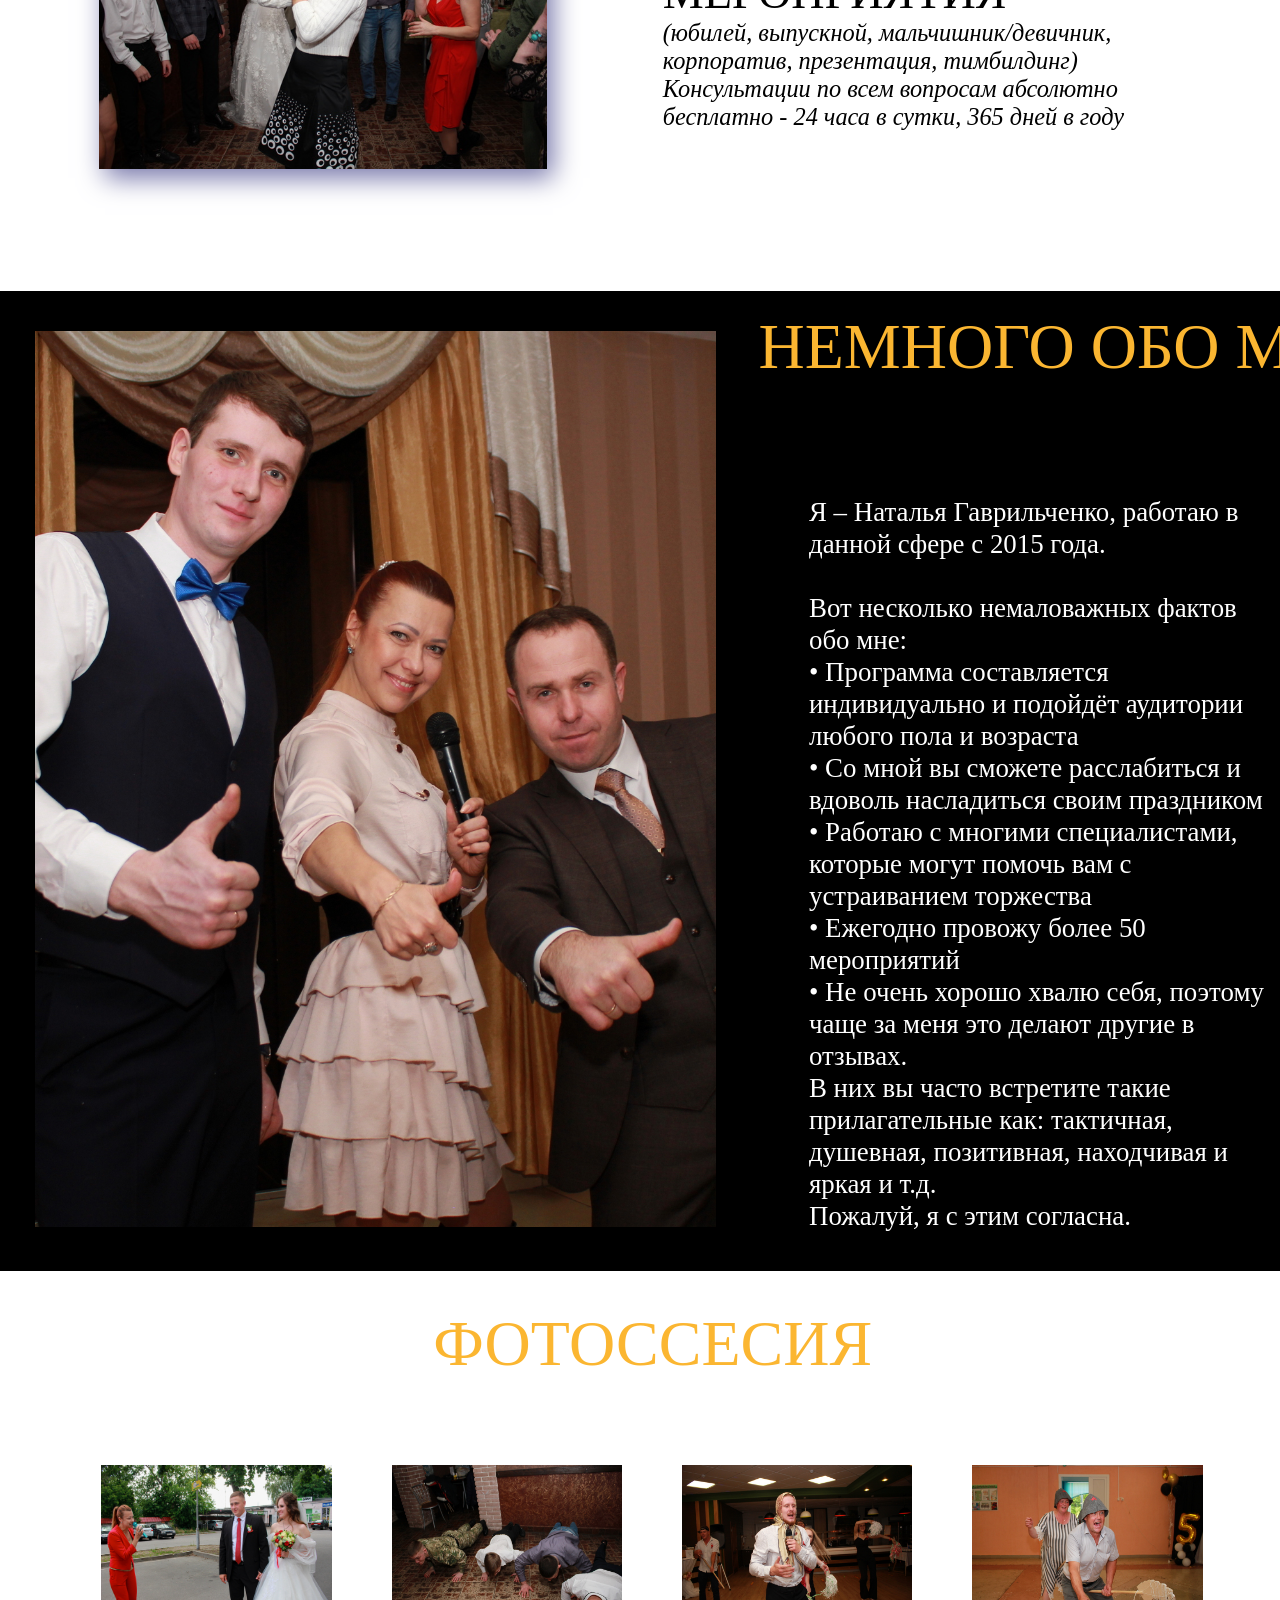
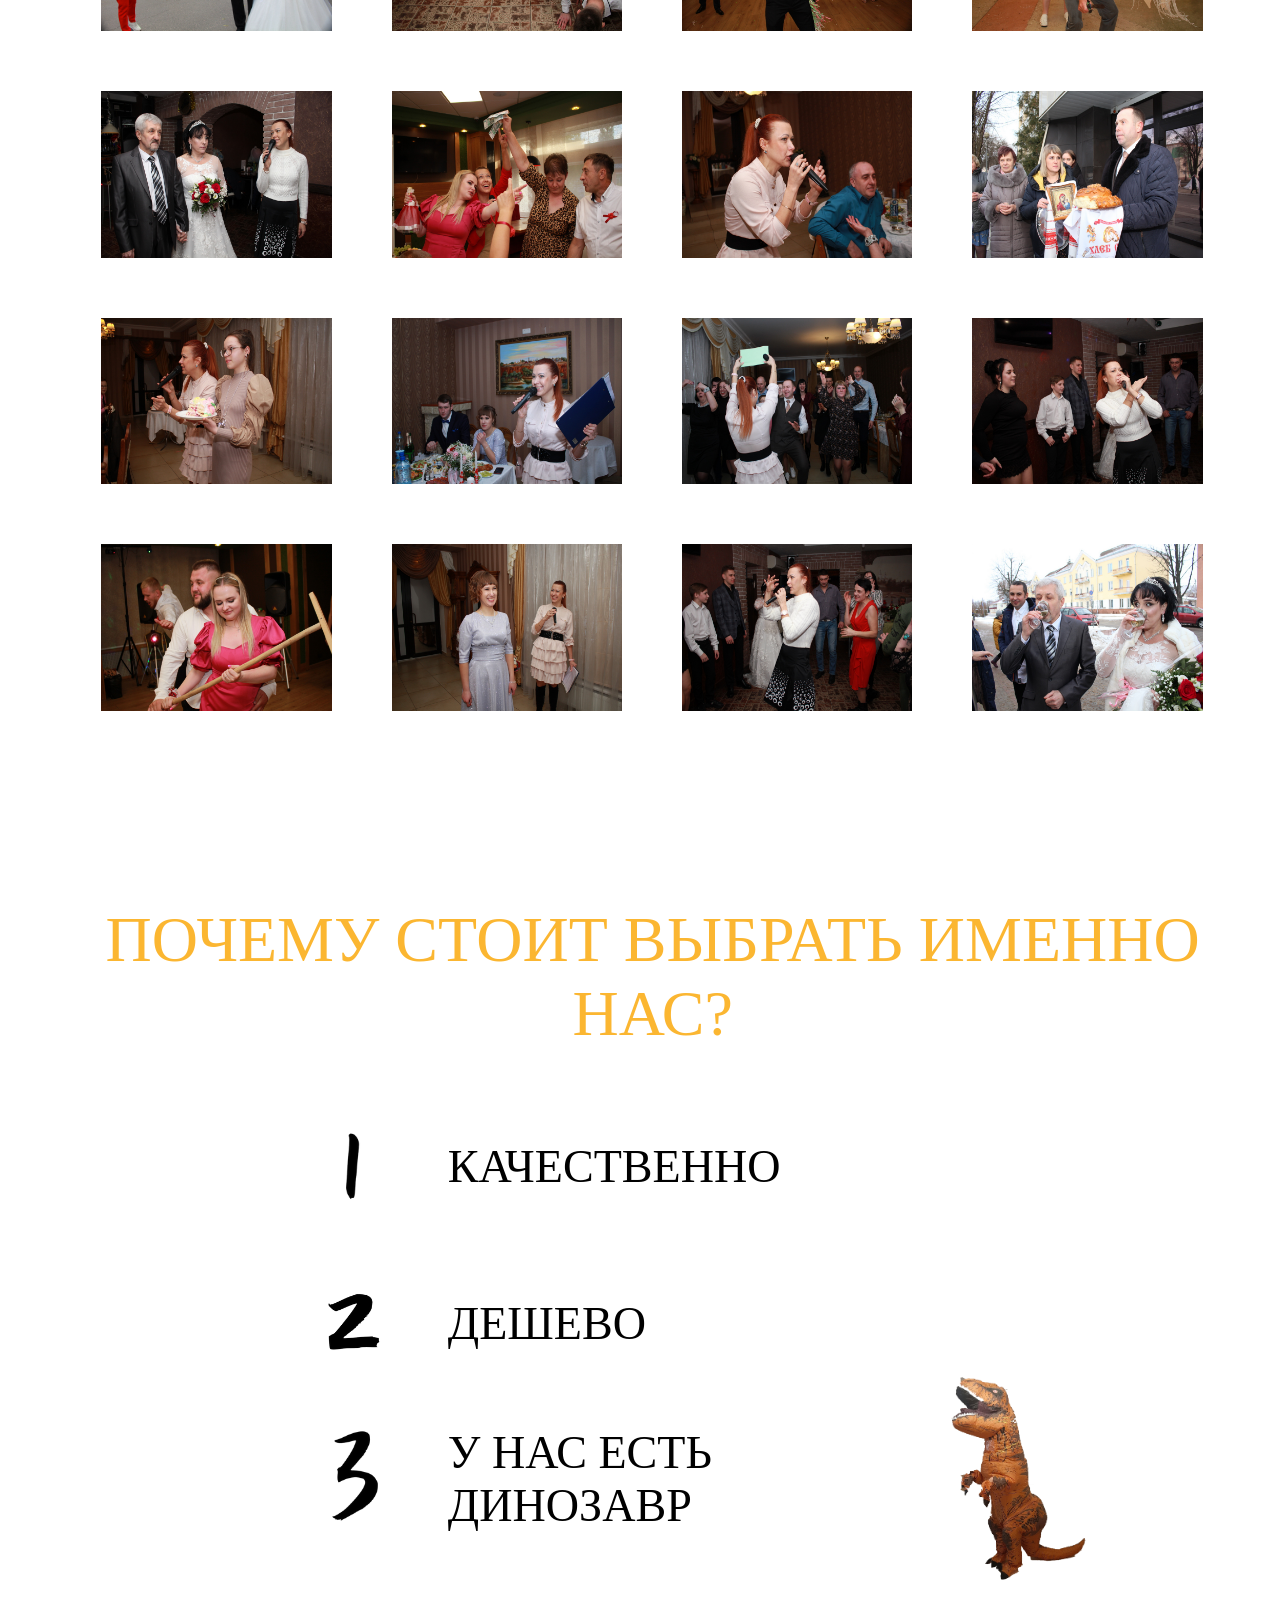
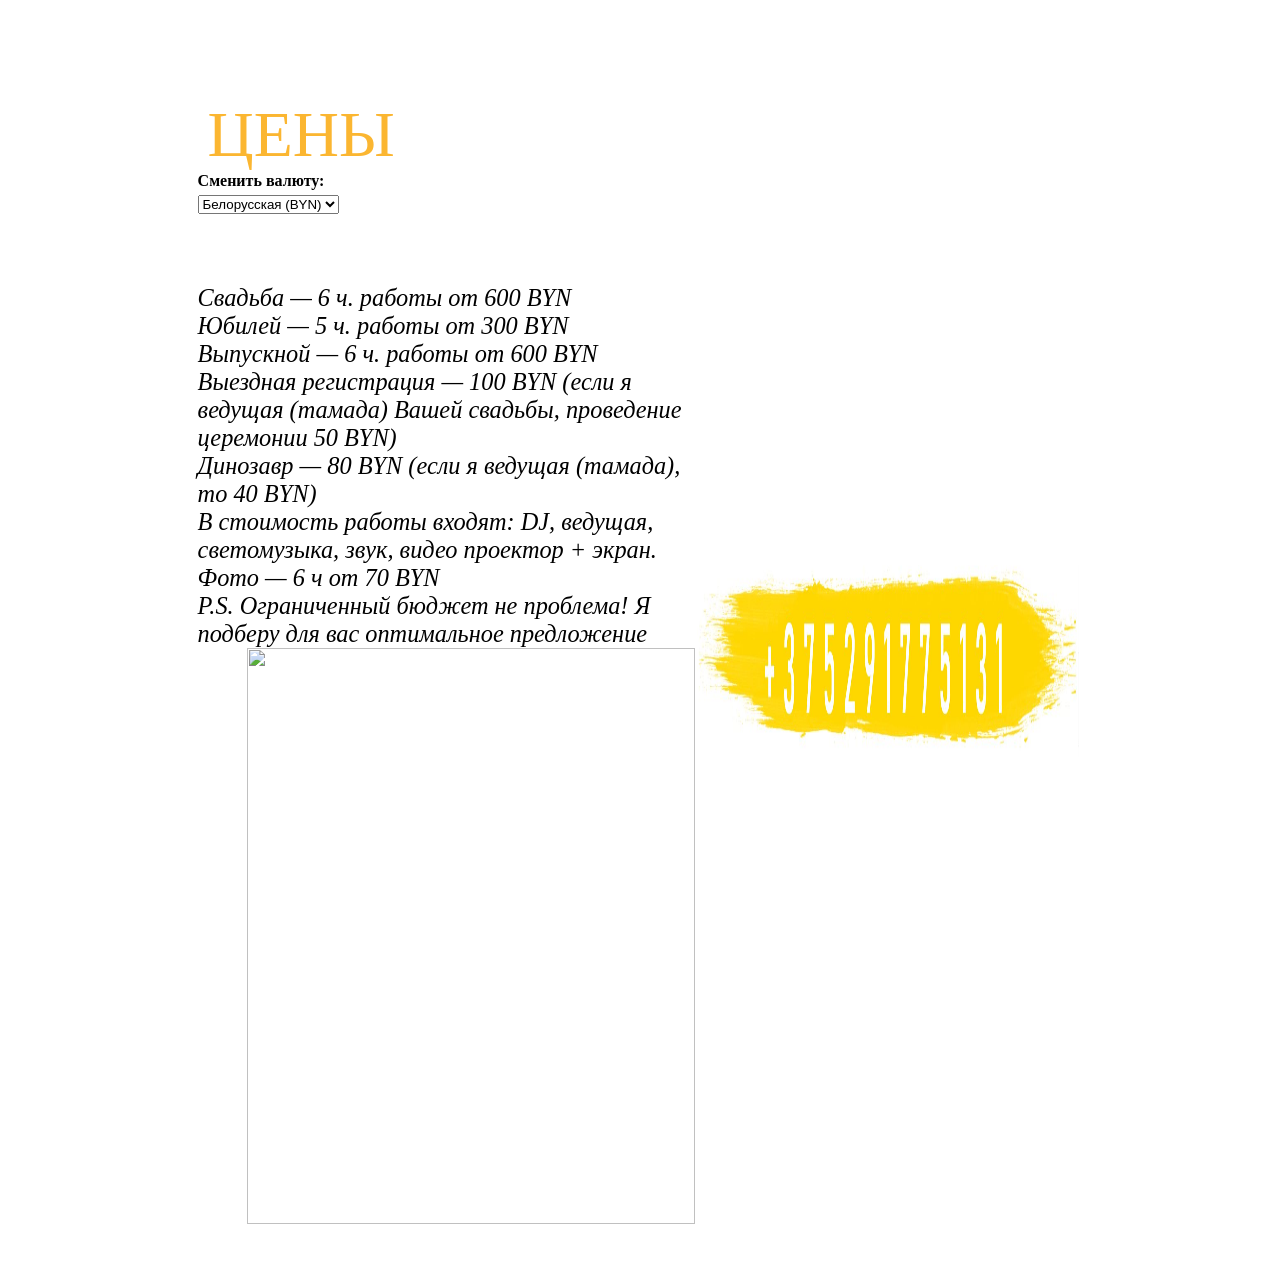
==== commit ade950ac: "Update index.html добавлена кнопка изменения валюты" ====
--- a/index.html
+++ b/index.html
@@ -262,6 +262,14 @@
 
       <div class="zenu">
         <div><div class='big'>Цены</div>
+	<div class="currency-selector">
+          <label for="currency">Сменить валюту:</label>
+          <select id="currency" onchange="updateCurrency()">
+              <option value="BYN">Белорусская (BYN)</option>
+              <option value="RUB">Российская (RUB)</option>
+              <option value="USD">Доллар (USD)</option>
+          </select>
+      </div>
         <div class="zenuStr">
           <i>
               <span id="wedding-price">Свадьба — 6 ч. работы от <span class="price" data-value="600">600</span> <span class="currency">BYN</span></span>
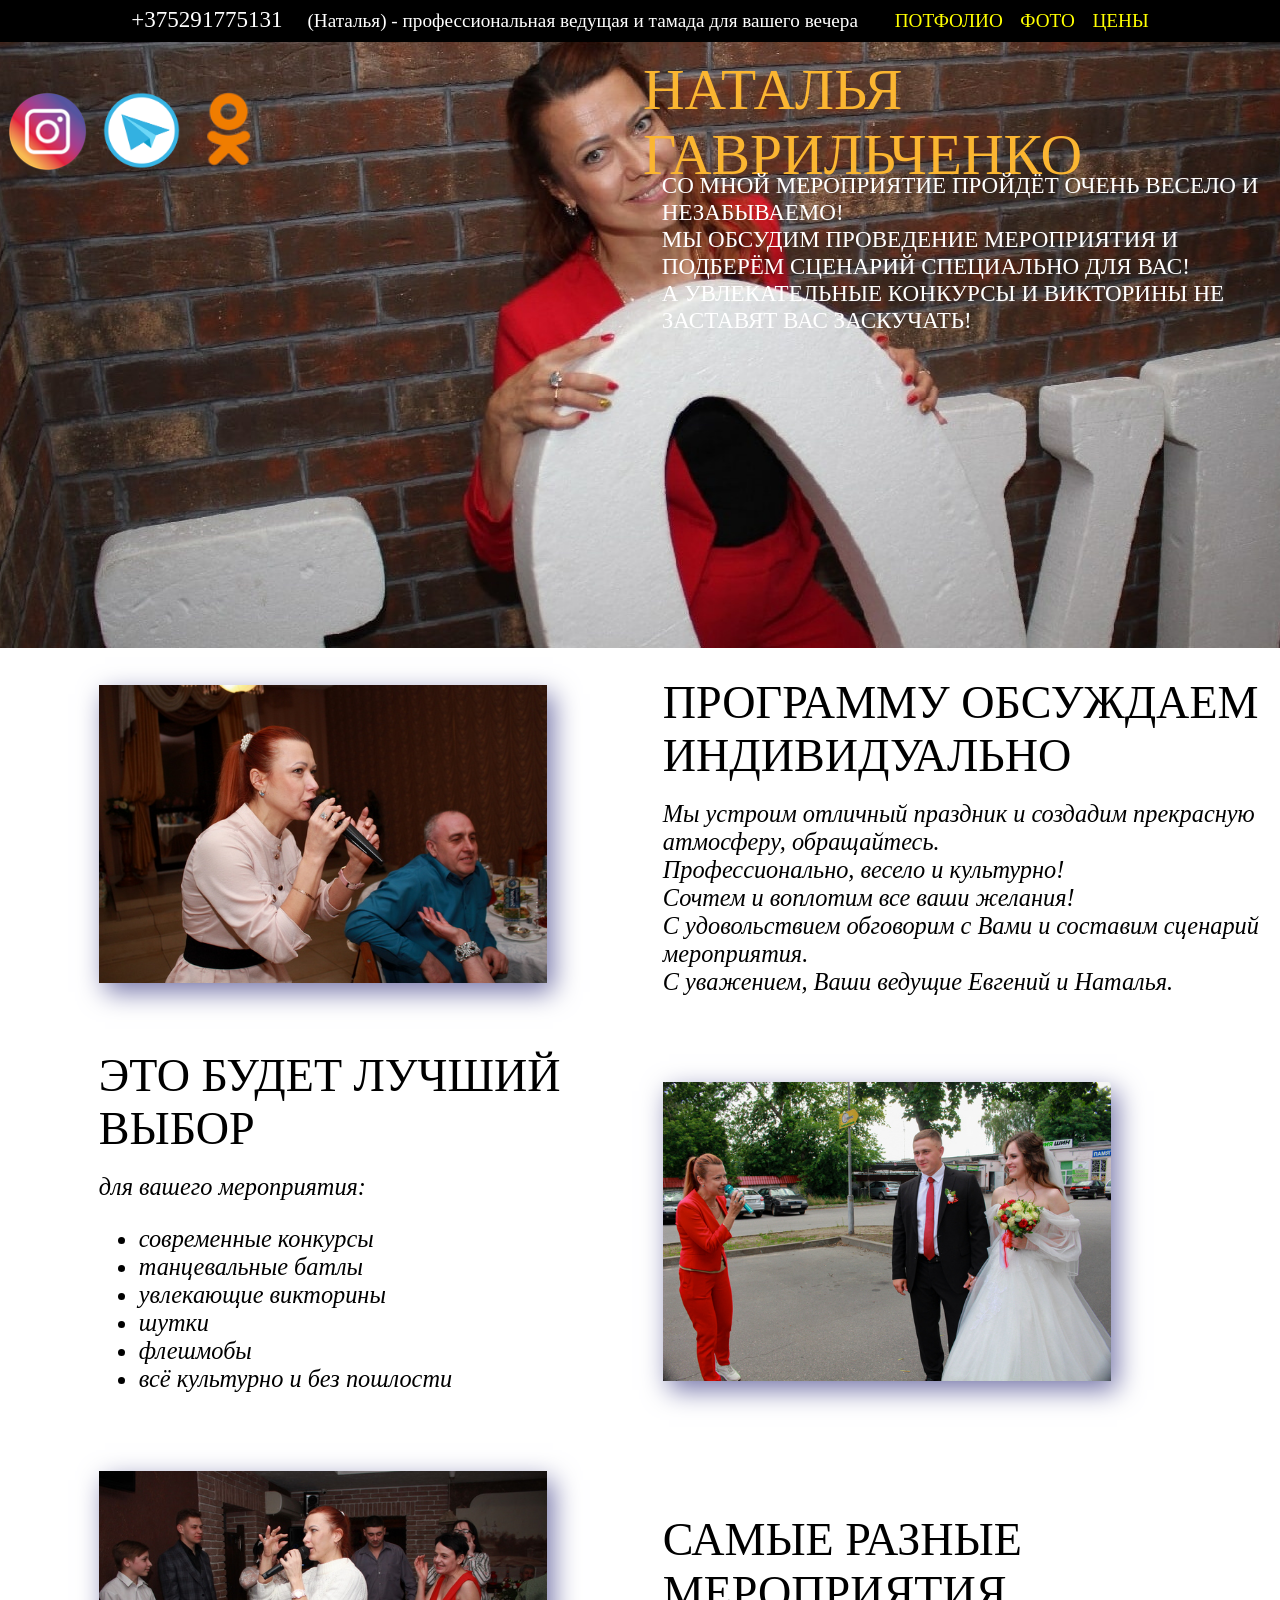
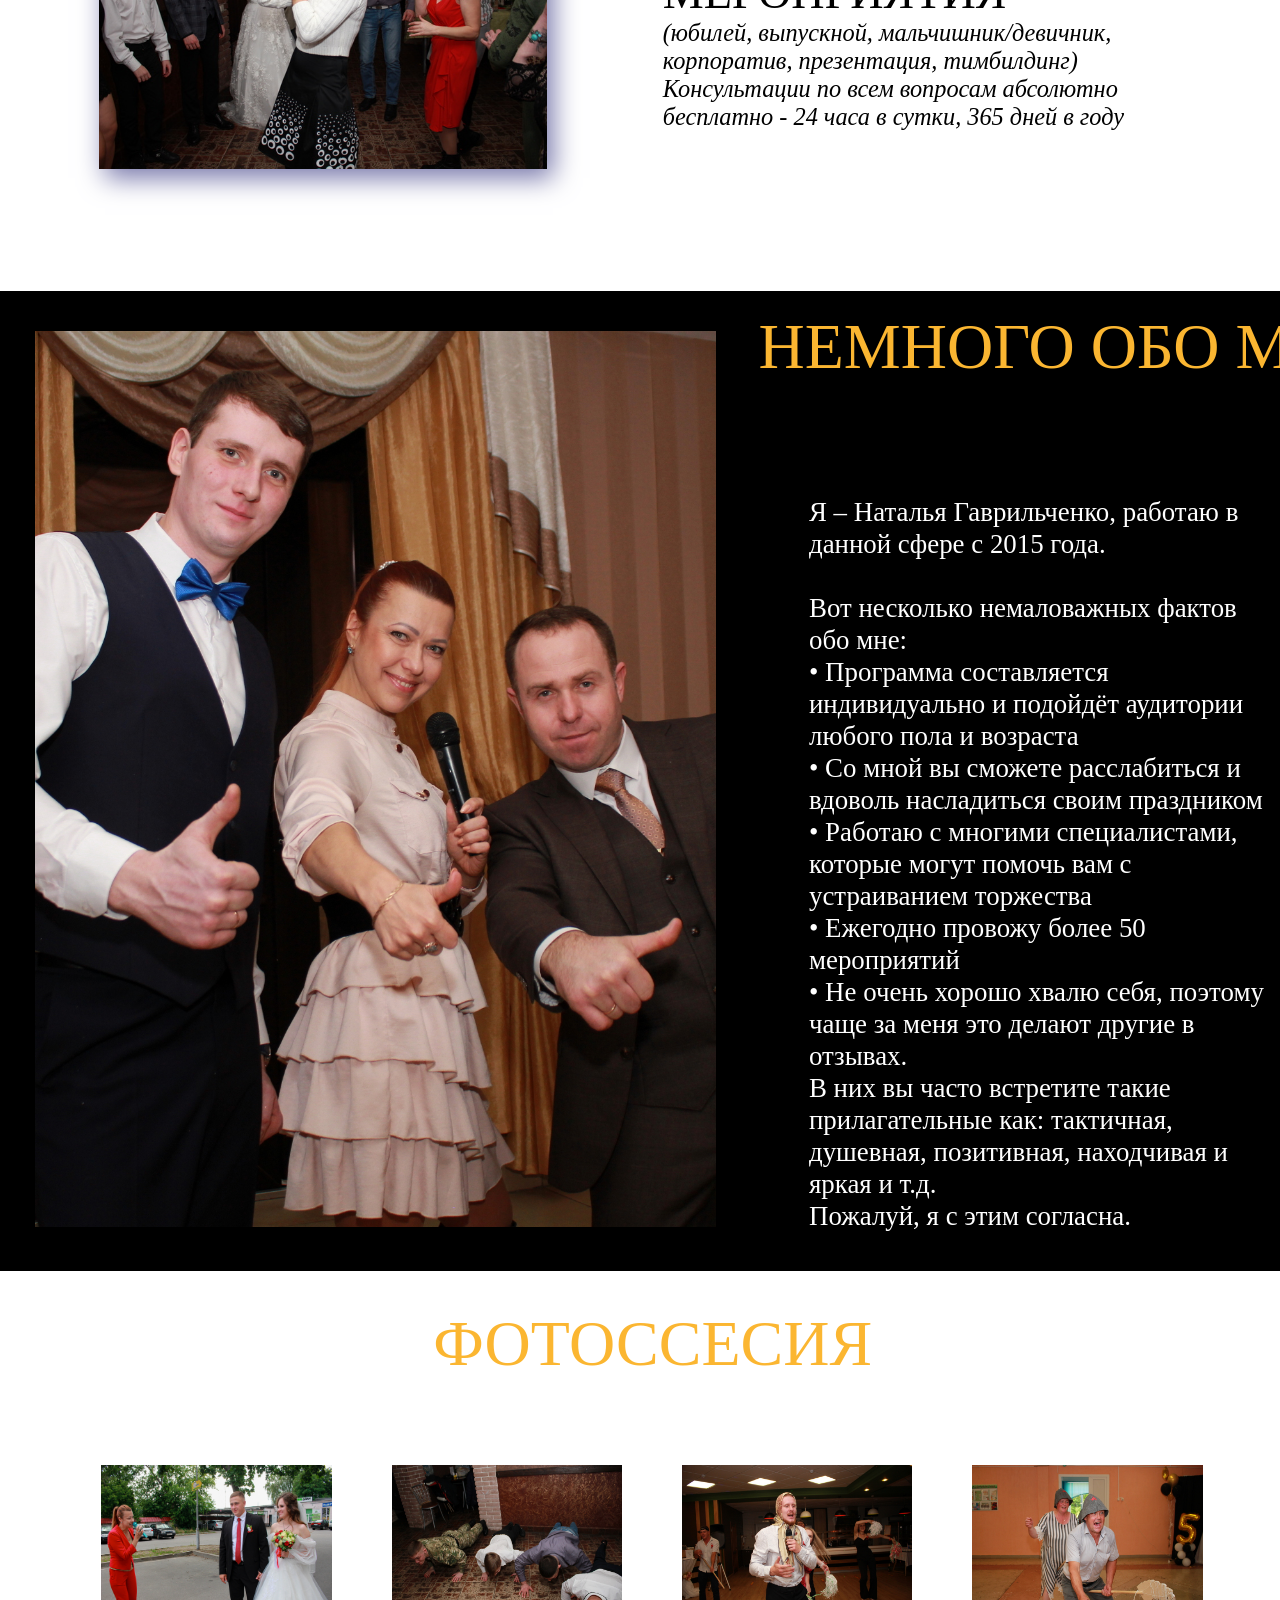
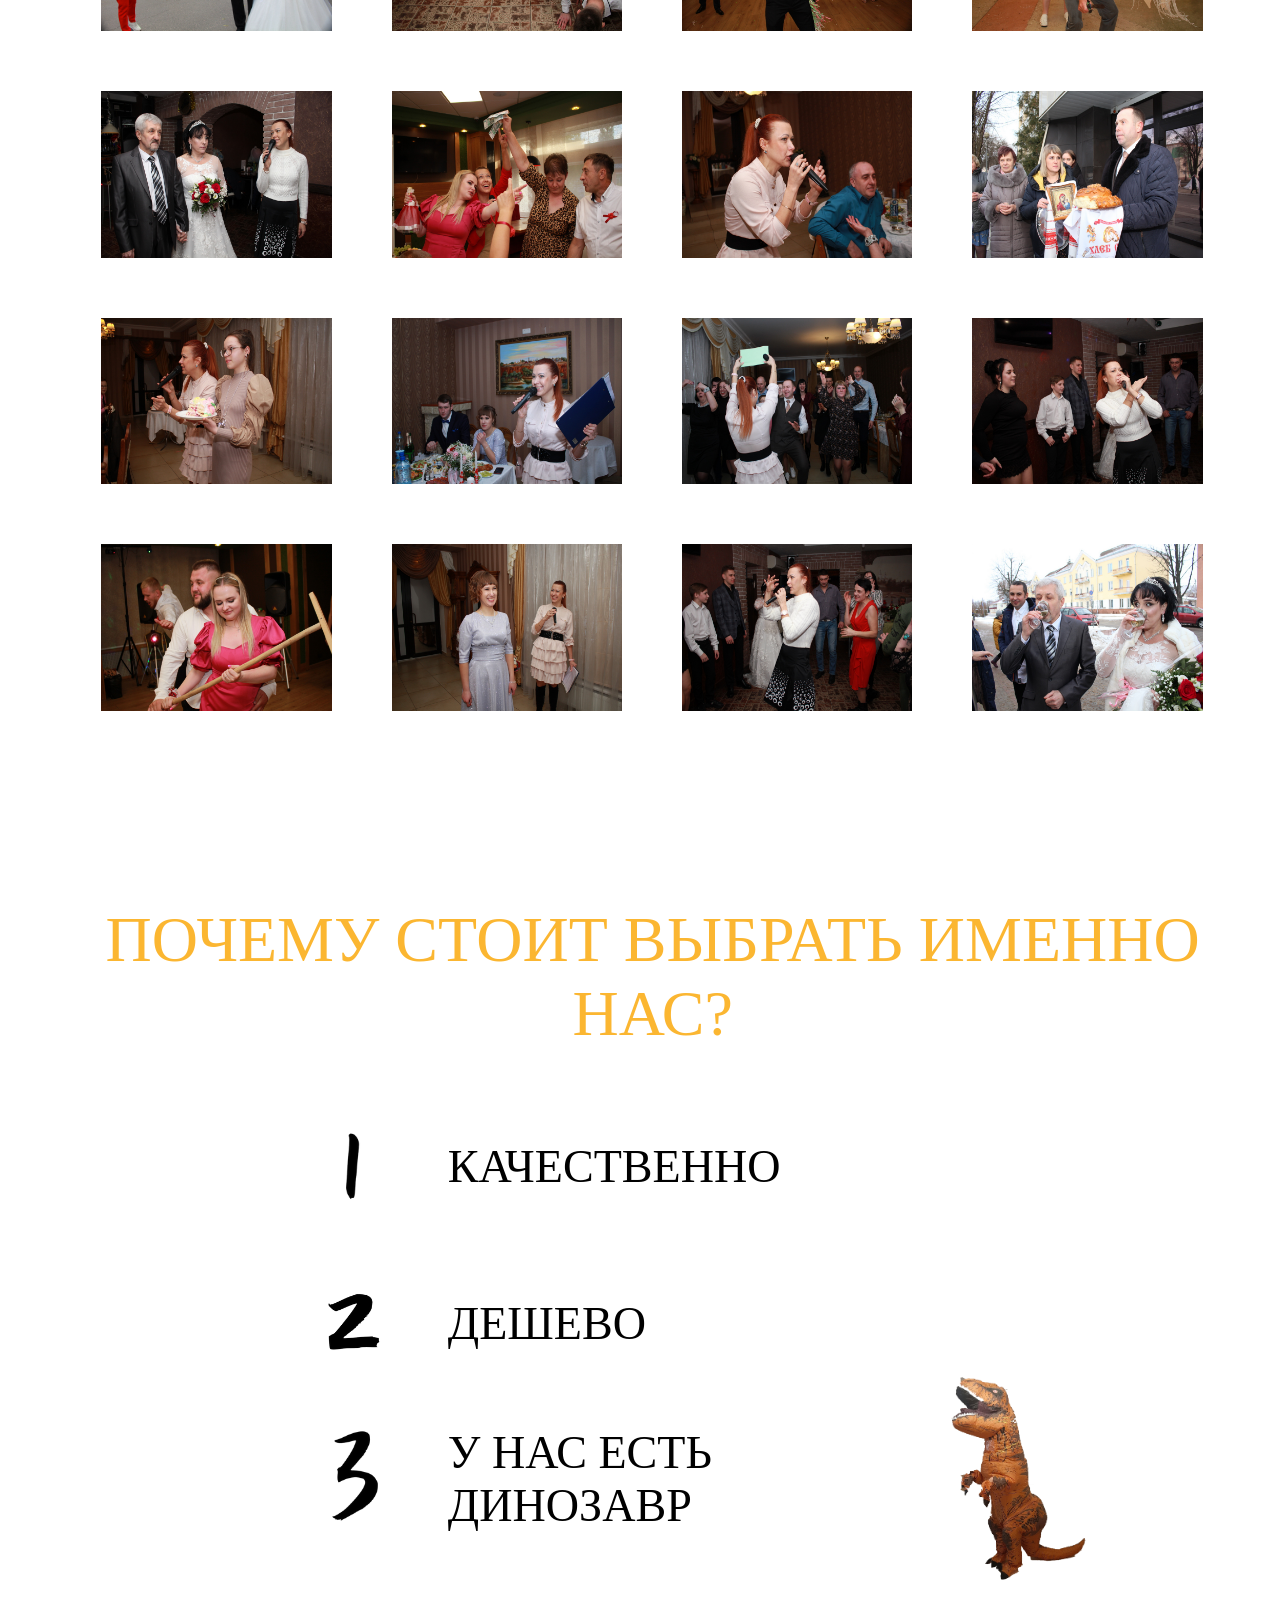
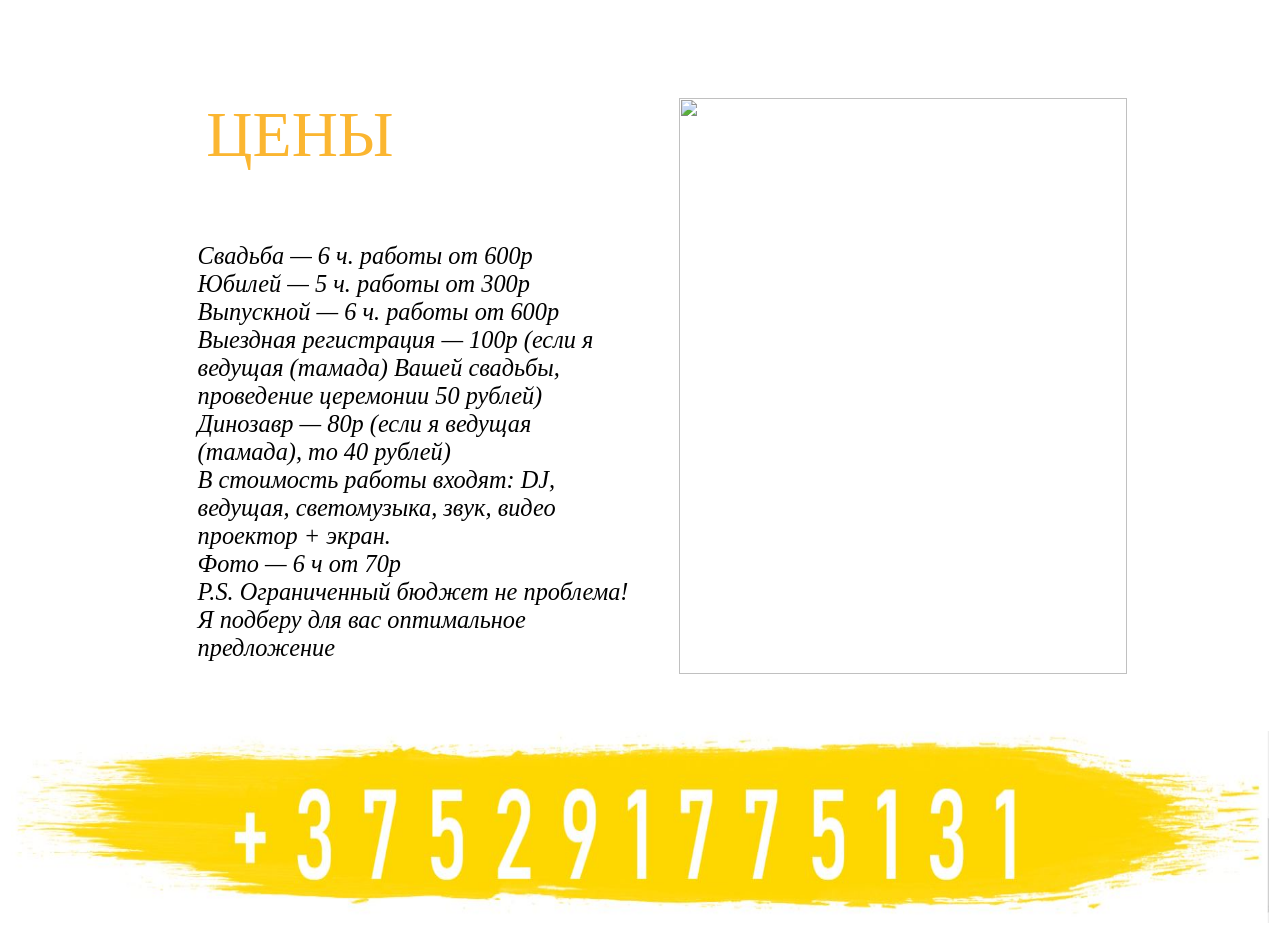
==== commit c6c69188: "Update index.html" ====
--- a/index.html
+++ b/index.html
@@ -262,33 +262,22 @@
 
       <div class="zenu">
         <div><div class='big'>Цены</div>
-	<div class="currency-selector">
-          <label for="currency">Сменить валюту:</label>
-          <select id="currency" onchange="updateCurrency()">
-              <option value="BYN">Белорусская (BYN)</option>
-              <option value="RUB">Российская (RUB)</option>
-              <option value="USD">Доллар (USD)</option>
-          </select>
-      </div>
-        <div class="zenuStr">
-          <i>
-              <span id="wedding-price">Свадьба — 6 ч. работы от <span class="price" data-value="600">600</span> <span class="currency">BYN</span></span>
-              <br>
-              <span id="jubilee-price">Юбилей — 5 ч. работы от <span class="price" data-value="300">300</span> <span class="currency">BYN</span></span>
-              <br>
-              <span id="graduation-price">Выпускной — 6 ч. работы от <span class="price" data-value="600">600</span> <span class="currency">BYN</span></span>
-              <br>
-              <span id="registration-price">Выездная регистрация — <span class="price" data-value="100">100</span> <span class="currency">BYN</span> (если я ведущая (тамада) Вашей свадьбы, проведение церемонии <span class="price" data-value="50">50</span> <span class="currency">BYN</span>)</span>
-              <br>
-              <span id="dinosaur-price">Динозавр — <span class="price" data-value="80">80</span> <span class="currency">BYN</span> (если я ведущая (тамада), то <span class="price" data-value="40">40</span> <span class="currency">BYN</span>)</span>
-              <br>
-              В стоимость работы входят: DJ, ведущая, светомузыка, звук, видео проектор + экран.
-              <br>
-              Фото — 6 ч от <span class="price" data-value="70">70</span> <span class="currency">BYN</span>
-              <br>
-              P.S. Ограниченный бюджет не проблема! Я подберу для вас оптимальное предложение
-          </i>
-      </div>
+	<div class="zenuStr"><i>
+          Свадьба  —  6 ч. работы  от 600p 
+          <br>
+          Юбилей — 5 ч. работы   от 300p
+          <br>
+          Выпускной — 6 ч. работы  от 600р
+          <br>
+          Выездная регистрация — 100р (если я ведущая (тамада) Вашей свадьбы, проведение церемонии 50 рублей)
+          <br>
+          Динозавр — 80р (если я ведущая (тамада), то 40 рублей)
+          <br>
+          В стоимость работы входят:  DJ, ведущая, светомузыка, звук, видео проектор + экран.
+          <br>
+          Фото — 6 ч от 70р<br>
+          P.S. Ограниченный бюджет не проблема! Я подберу для вас оптимальное предложение</i></div>
+        </div>
         <div class="none">
           <img src='f15.JPG' class='img4'>
         </div>  
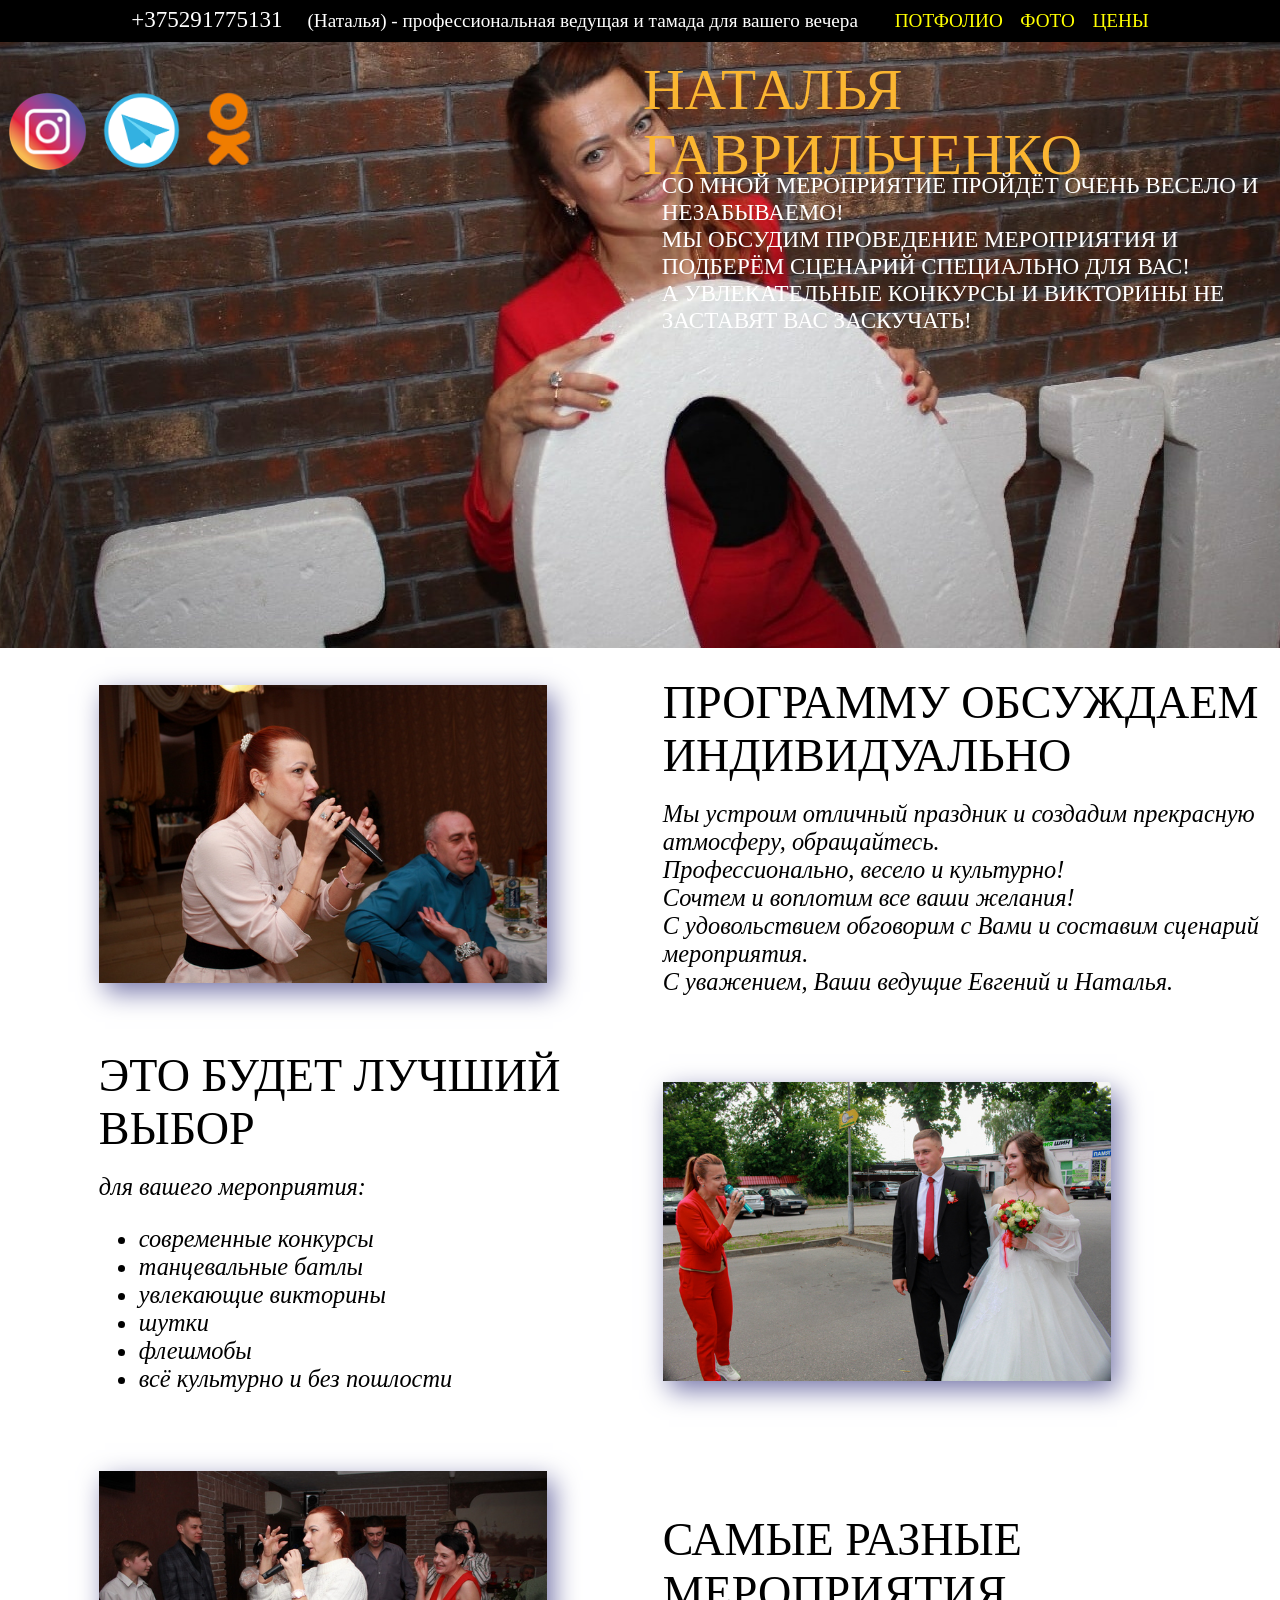
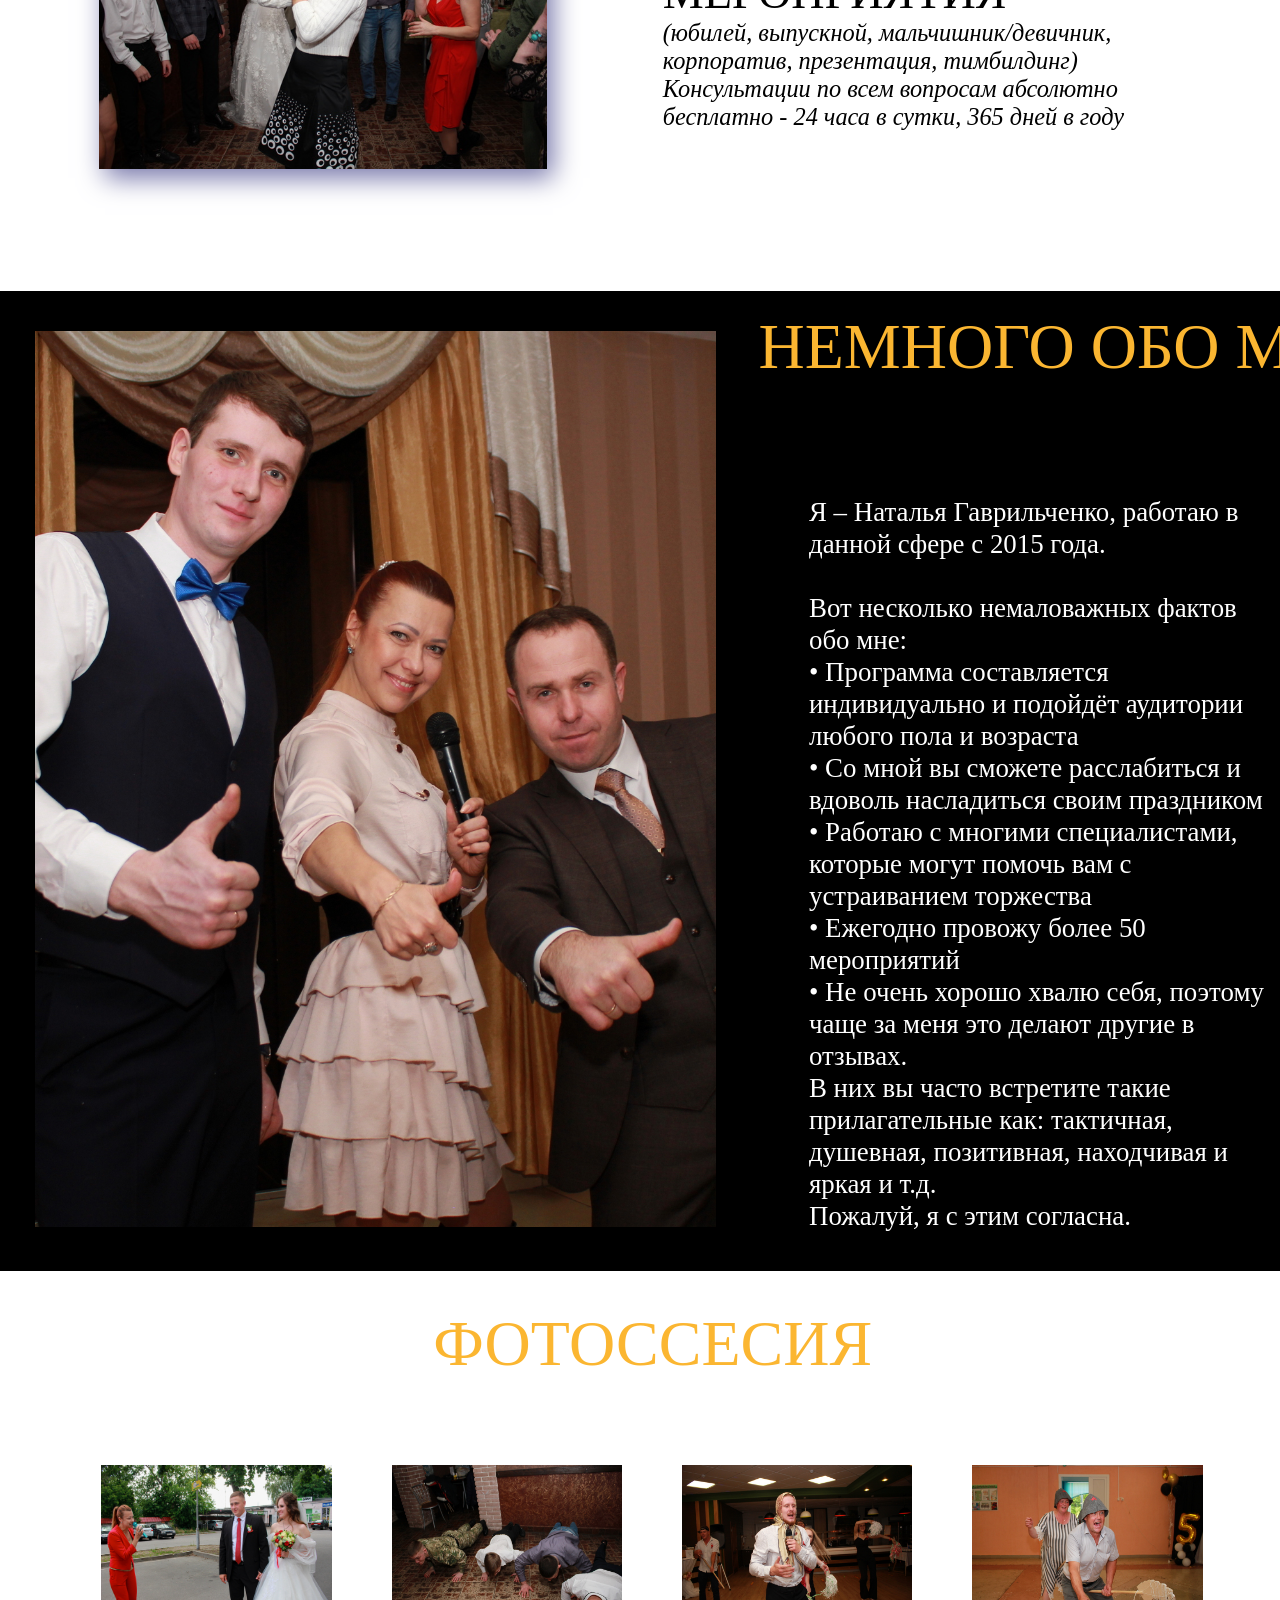
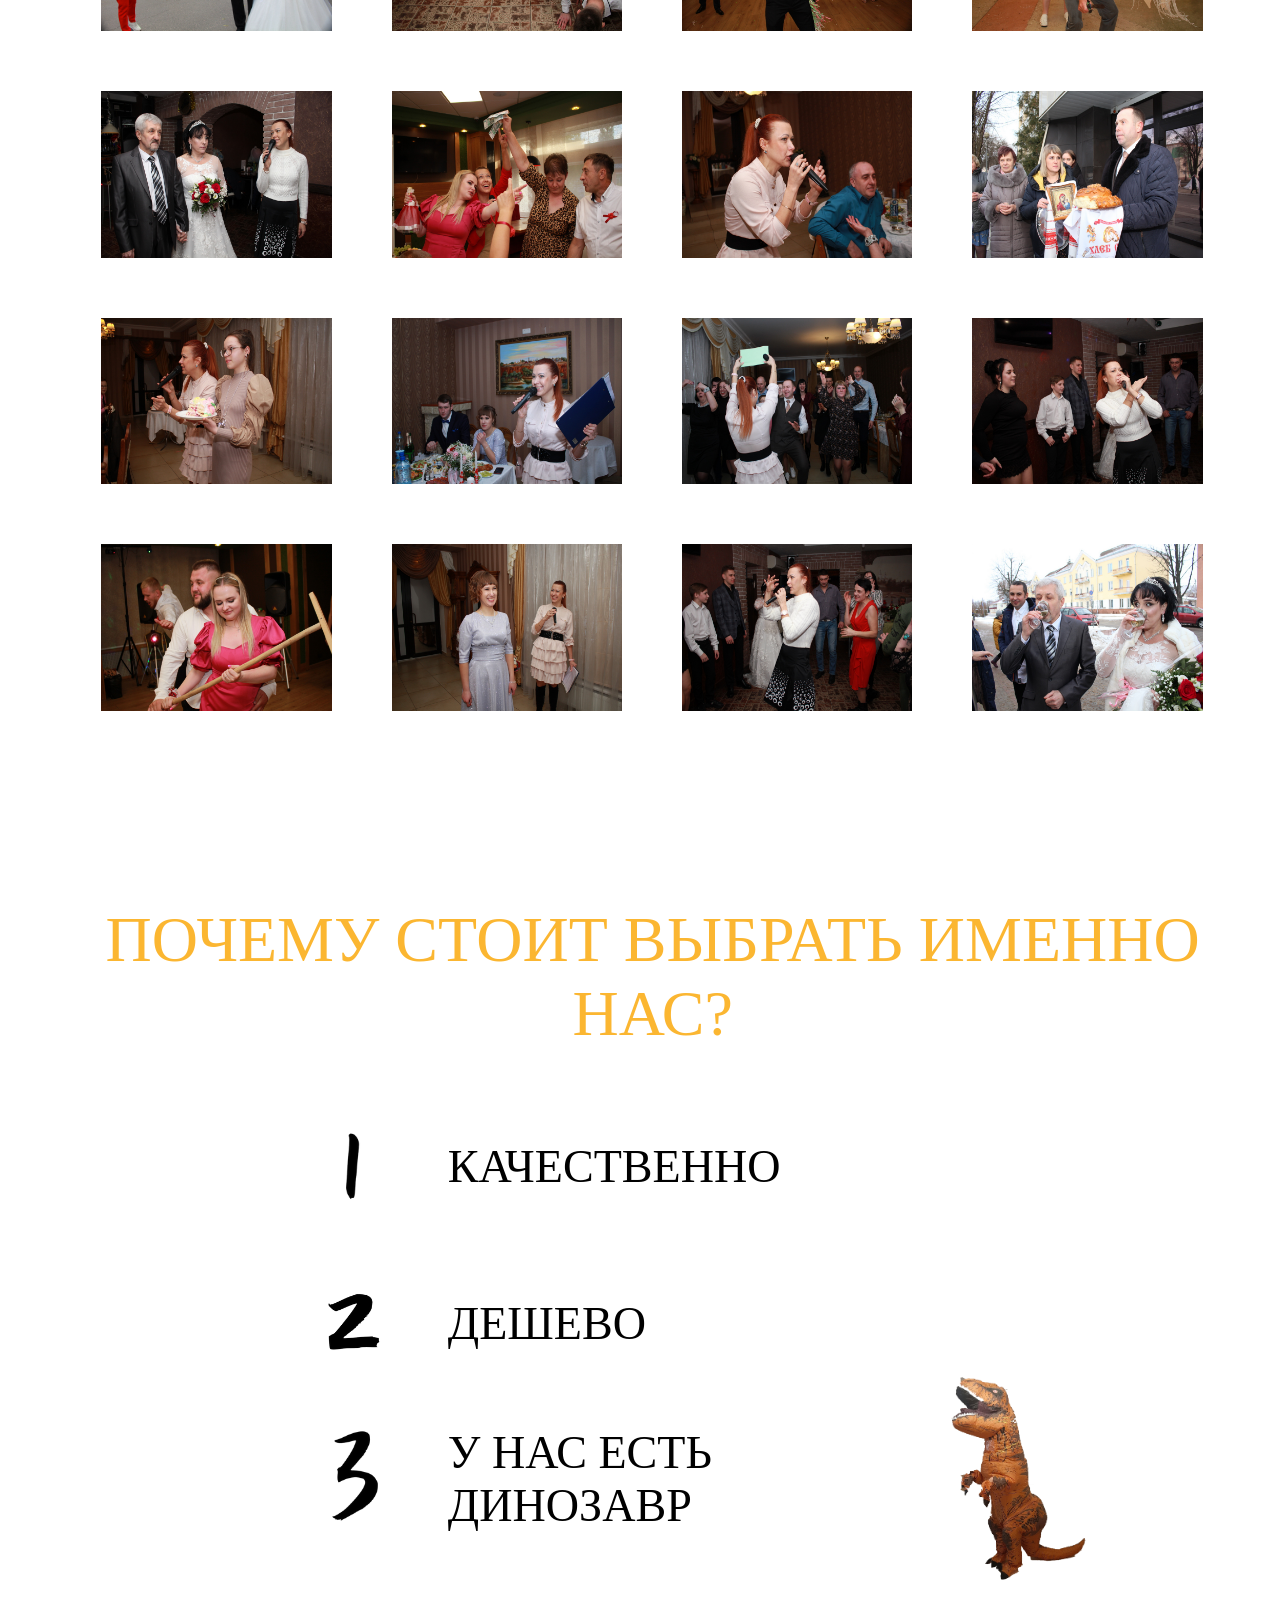
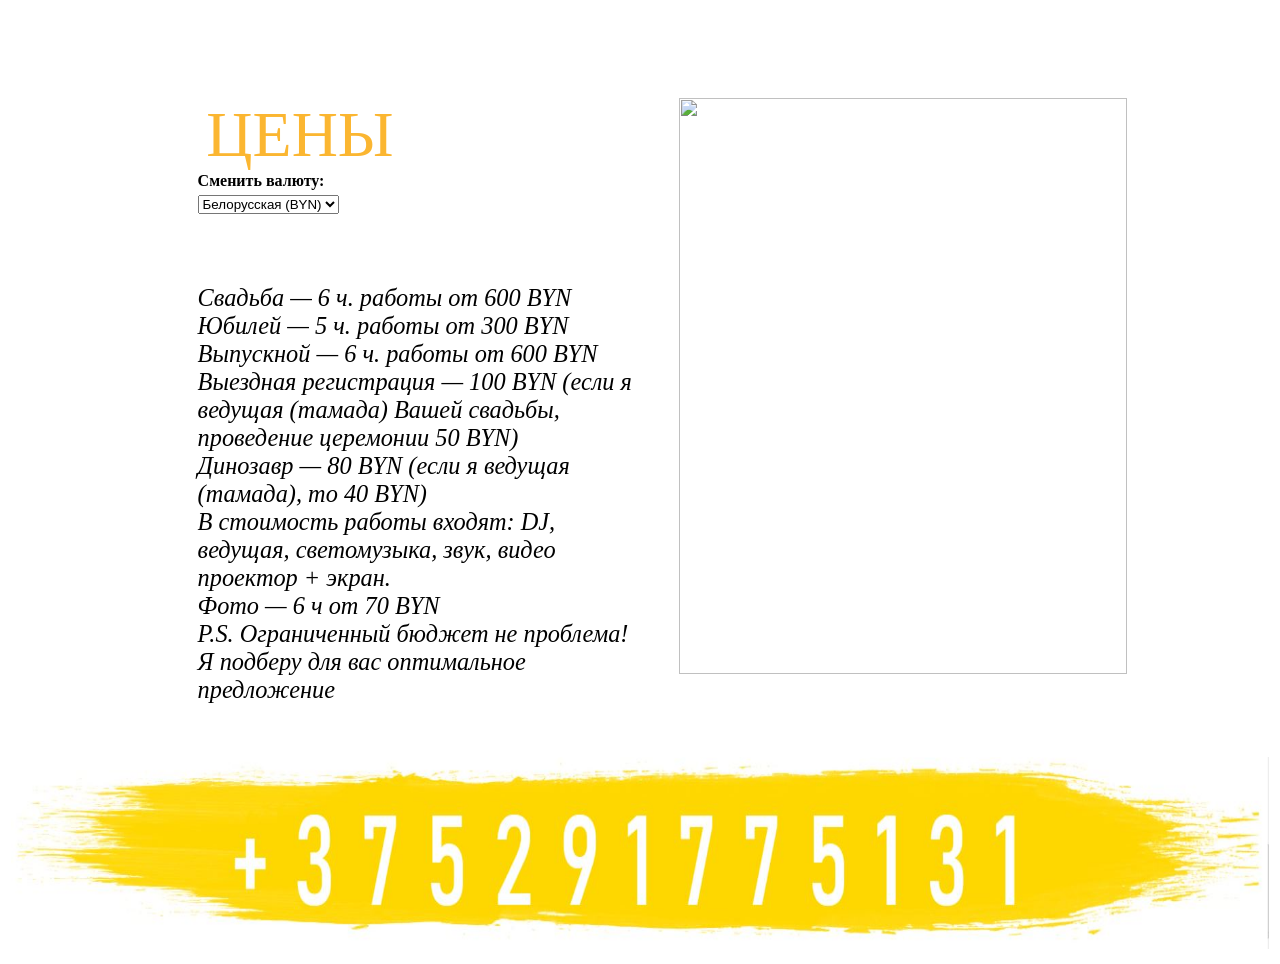
==== commit 6d86b0b7: "Update index.html" ====
--- a/index.html
+++ b/index.html
@@ -262,22 +262,35 @@
 
       <div class="zenu">
         <div><div class='big'>Цены</div>
-	<div class="zenuStr"><i>
-          Свадьба  —  6 ч. работы  от 600p 
-          <br>
-          Юбилей — 5 ч. работы   от 300p
-          <br>
-          Выпускной — 6 ч. работы  от 600р
-          <br>
-          Выездная регистрация — 100р (если я ведущая (тамада) Вашей свадьбы, проведение церемонии 50 рублей)
-          <br>
-          Динозавр — 80р (если я ведущая (тамада), то 40 рублей)
-          <br>
-          В стоимость работы входят:  DJ, ведущая, светомузыка, звук, видео проектор + экран.
-          <br>
-          Фото — 6 ч от 70р<br>
-          P.S. Ограниченный бюджет не проблема! Я подберу для вас оптимальное предложение</i></div>
-        </div>
+	<div class="currency-selector">
+        <label for="currency">Сменить валюту:</label>
+        <select id="currency" onchange="updateCurrency()">
+            <option value="BYN">Белорусская (BYN)</option>
+            <option value="RUB">Российская (RUB)</option>
+            <option value="USD">Доллар (USD)</option>
+        </select>
+    </div>
+
+    <div class="zenuStr">
+        <i>
+            Свадьба — 6 ч. работы от <span class="price" data-value="600">600</span> <span class="currency">BYN</span>
+            <br>
+            Юбилей — 5 ч. работы от <span class="price" data-value="300">300</span> <span class="currency">BYN</span>
+            <br>
+            Выпускной — 6 ч. работы от <span class="price" data-value="600">600</span> <span class="currency">BYN</span>
+            <br>
+            Выездная регистрация — <span class="price" data-value="100">100</span> <span class="currency">BYN</span> (если я ведущая (тамада) Вашей свадьбы, проведение церемонии <span class="price" data-value="50">50</span> <span class="currency">BYN</span>)
+            <br>
+            Динозавр — <span class="price" data-value="80">80</span> <span class="currency">BYN</span> (если я ведущая (тамада), то <span class="price" data-value="40">40</span> <span class="currency">BYN</span>)
+            <br>
+            В стоимость работы входят: DJ, ведущая, светомузыка, звук, видео проектор + экран.
+            <br>
+            Фото — 6 ч от <span class="price" data-value="70">70</span> <span class="currency">BYN</span>
+            <br>
+            P.S. Ограниченный бюджет не проблема! Я подберу для вас оптимальное предложение
+	        </i>
+	    </div>
+	</div>
         <div class="none">
           <img src='f15.JPG' class='img4'>
         </div>  
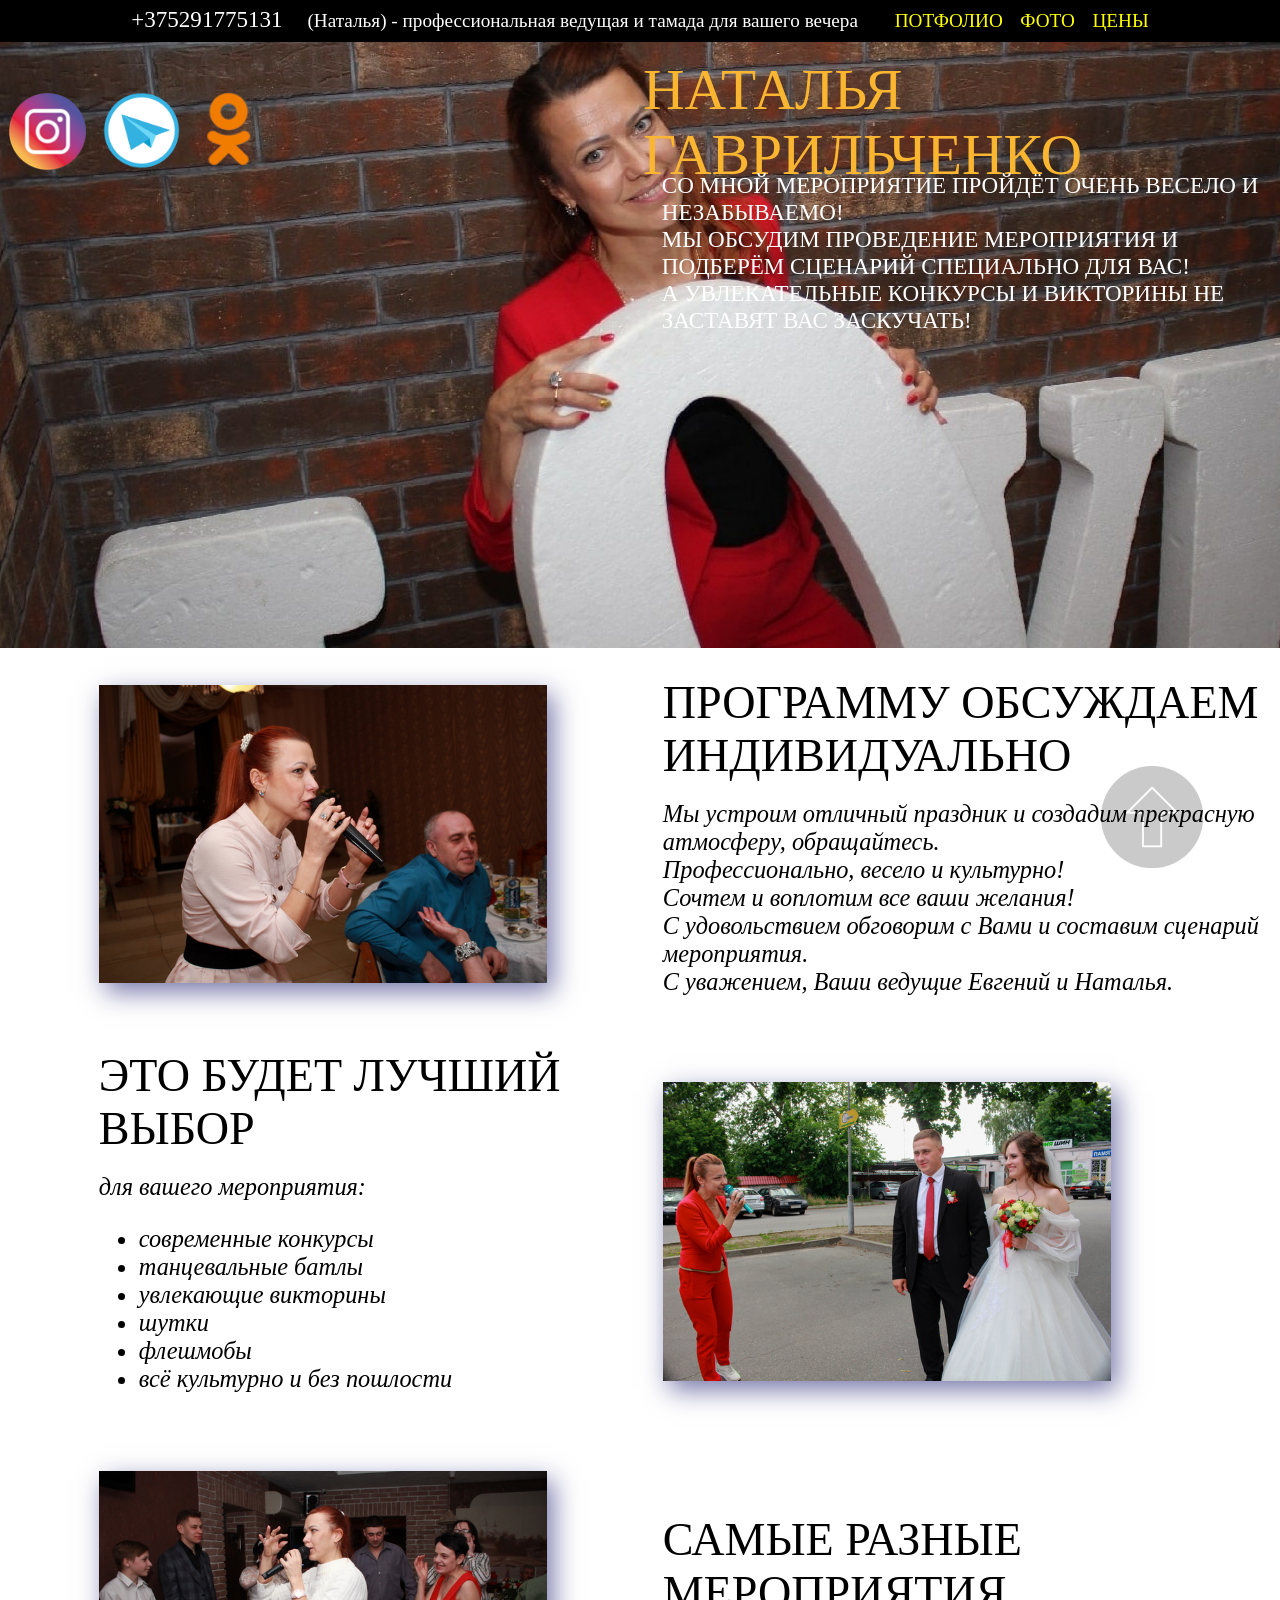
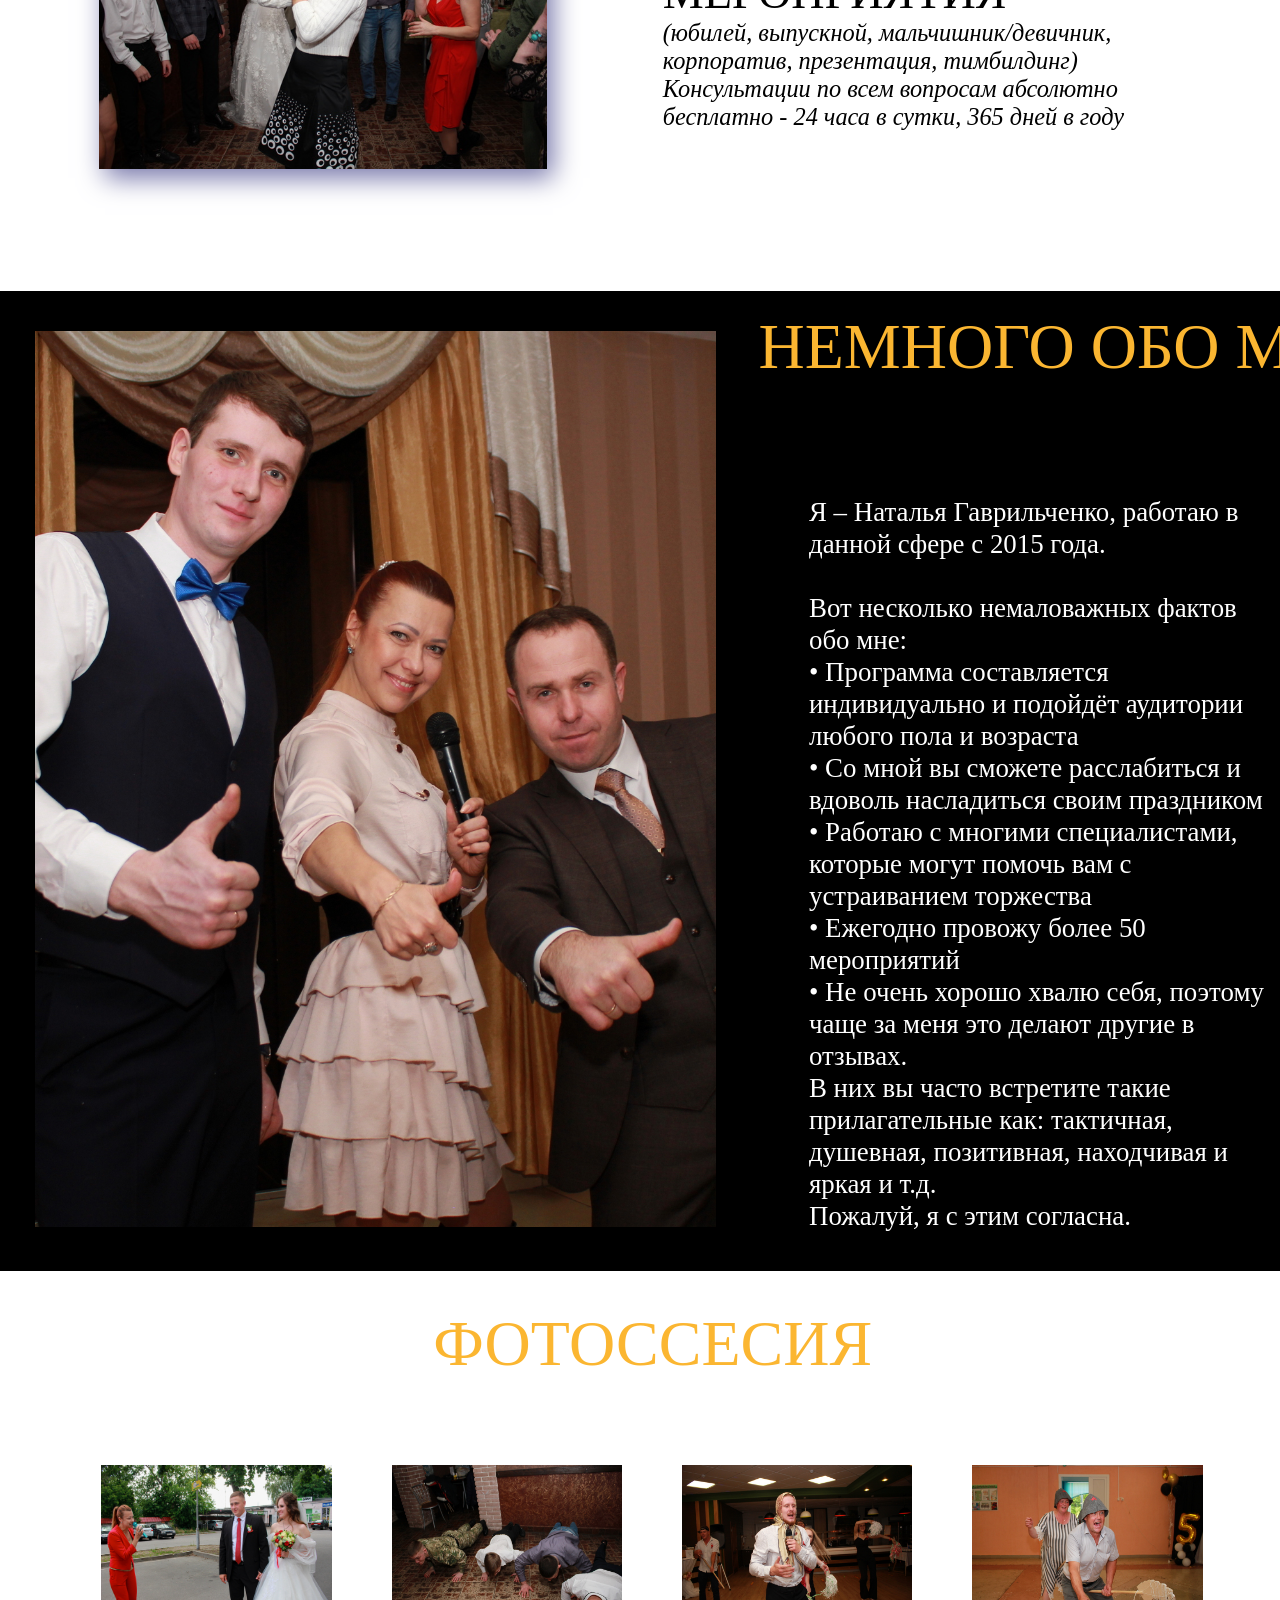
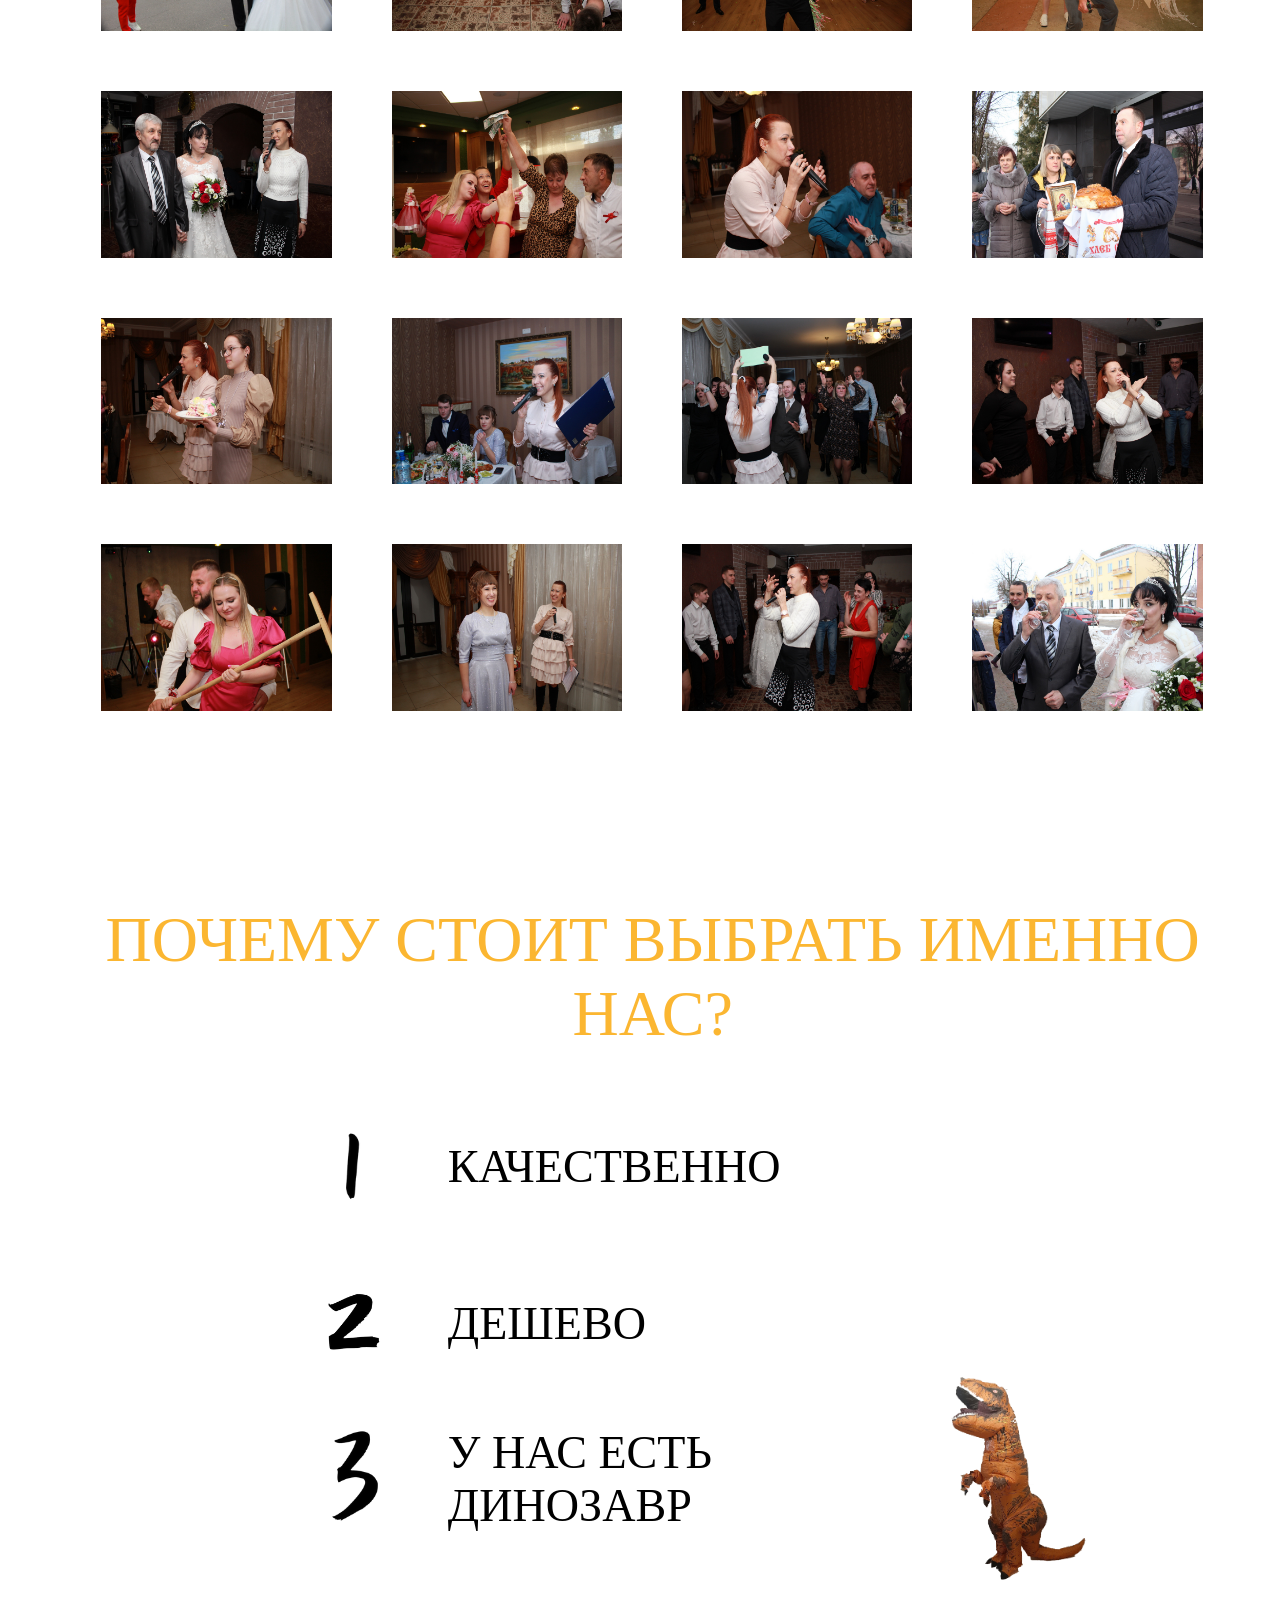
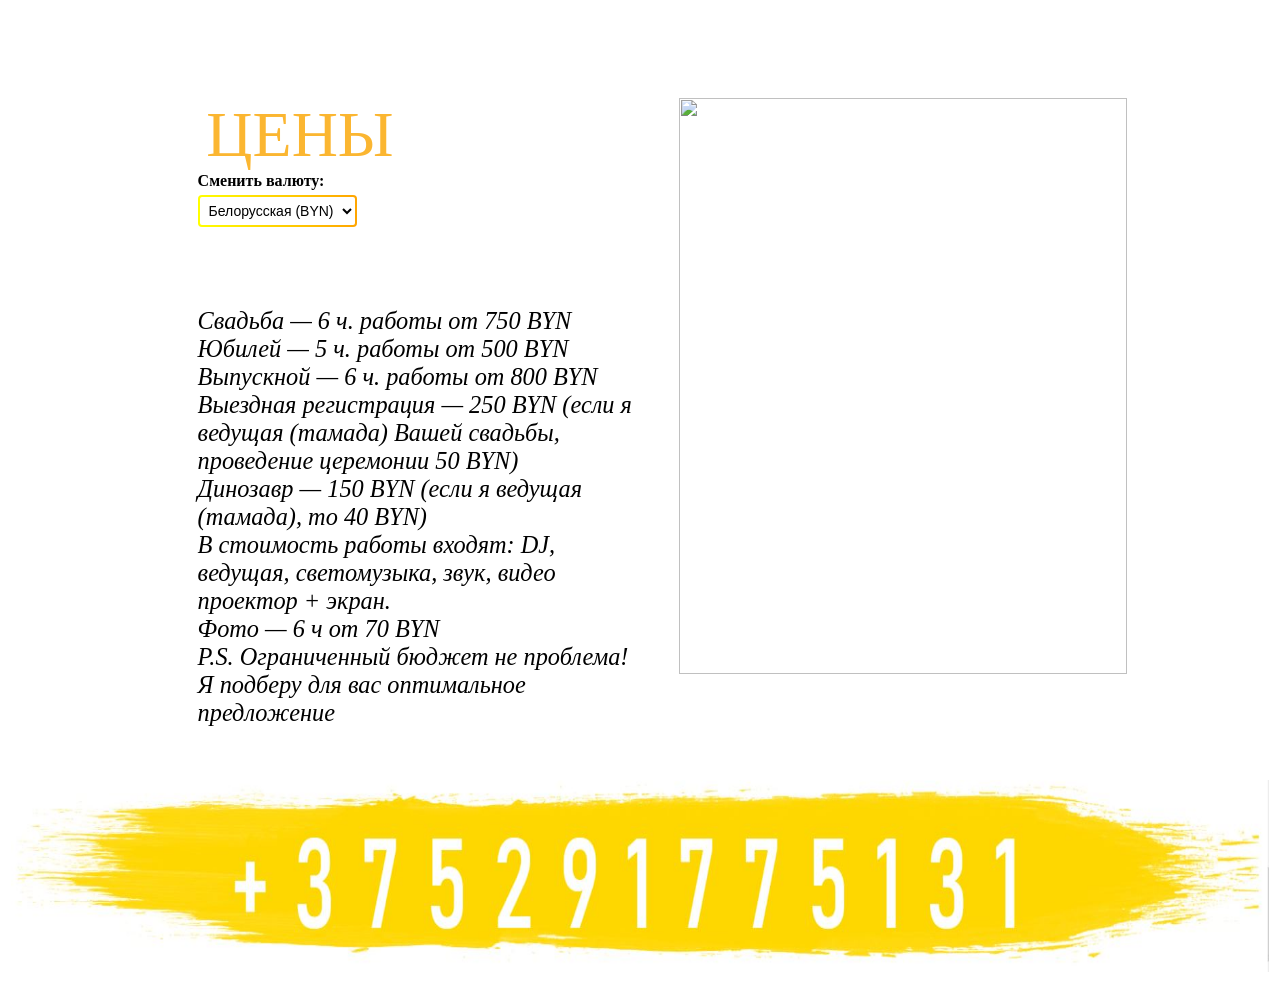
==== commit 8c1c77f3: "Update index.html" ====
--- a/index.html
+++ b/index.html
@@ -273,20 +273,20 @@
 
     <div class="zenuStr">
         <i>
-            Свадьба — 6 ч. работы от <span class="price" data-value="600">600</span> <span class="currency">BYN</span>
-            <br>
-            Юбилей — 5 ч. работы от <span class="price" data-value="300">300</span> <span class="currency">BYN</span>
-            <br>
-            Выпускной — 6 ч. работы от <span class="price" data-value="600">600</span> <span class="currency">BYN</span>
-            <br>
-            Выездная регистрация — <span class="price" data-value="100">100</span> <span class="currency">BYN</span> (если я ведущая (тамада) Вашей свадьбы, проведение церемонии <span class="price" data-value="50">50</span> <span class="currency">BYN</span>)
-            <br>
-            Динозавр — <span class="price" data-value="80">80</span> <span class="currency">BYN</span> (если я ведущая (тамада), то <span class="price" data-value="40">40</span> <span class="currency">BYN</span>)
-            <br>
-            В стоимость работы входят: DJ, ведущая, светомузыка, звук, видео проектор + экран.
-            <br>
-            Фото — 6 ч от <span class="price" data-value="70">70</span> <span class="currency">BYN</span>
-            <br>
+            Свадьба — 6 ч. работы от <span class="price" data-value="750">750</span> <span class="currency">BYN</span>
+              <br>
+              Юбилей — 5 ч. работы от <span class="price" data-value="500">500</span> <span class="currency">BYN</span>
+              <br>
+              Выпускной — 6 ч. работы от <span class="price" data-value="800">800</span> <span class="currency">BYN</span>
+              <br>
+              Выездная регистрация — <span class="price" data-value="250">250</span> <span class="currency">BYN</span> (если я ведущая (тамада) Вашей свадьбы, проведение церемонии <span class="price" data-value="50">50</span> <span class="currency">BYN</span>)
+              <br>
+              Динозавр — <span class="price" data-value="150">150</span> <span class="currency">BYN</span> (если я ведущая (тамада), то <span class="price" data-value="40">40</span> <span class="currency">BYN</span>)
+              <br>
+              В стоимость работы входят: DJ, ведущая, светомузыка, звук, видео проектор + экран.
+              <br>
+              Фото — 6 ч от <span class="price" data-value="70">70</span> <span class="currency">BYN</span>
+              <br>
             P.S. Ограниченный бюджет не проблема! Я подберу для вас оптимальное предложение
 	        </i>
 	    </div>
--- a/MyStyle.css
+++ b/MyStyle.css
@@ -268,7 +268,29 @@
 	margin-bottom: 5px;
 	font-weight: bold;
   }
-  
+  .currency-selector {
+	margin-bottom: 10px;
+}
+
+.currency-selector label {
+	margin-right: 10px;
+}
+
+.currency-selector select {
+	padding: 5px;
+	font-size: 14px;
+	border: 2px solid transparent;
+	border-radius: 4px;
+	background: linear-gradient(white, white), linear-gradient(90deg, yellow, orange);
+	background-clip: padding-box, border-box;
+	border-image: linear-gradient(90deg, yellow, orange) 1;
+	cursor: pointer;
+	transition: border-color 0.3s;
+}
+
+.currency-selector select:hover {
+	border-color: yellow;
+}
   
 
 
